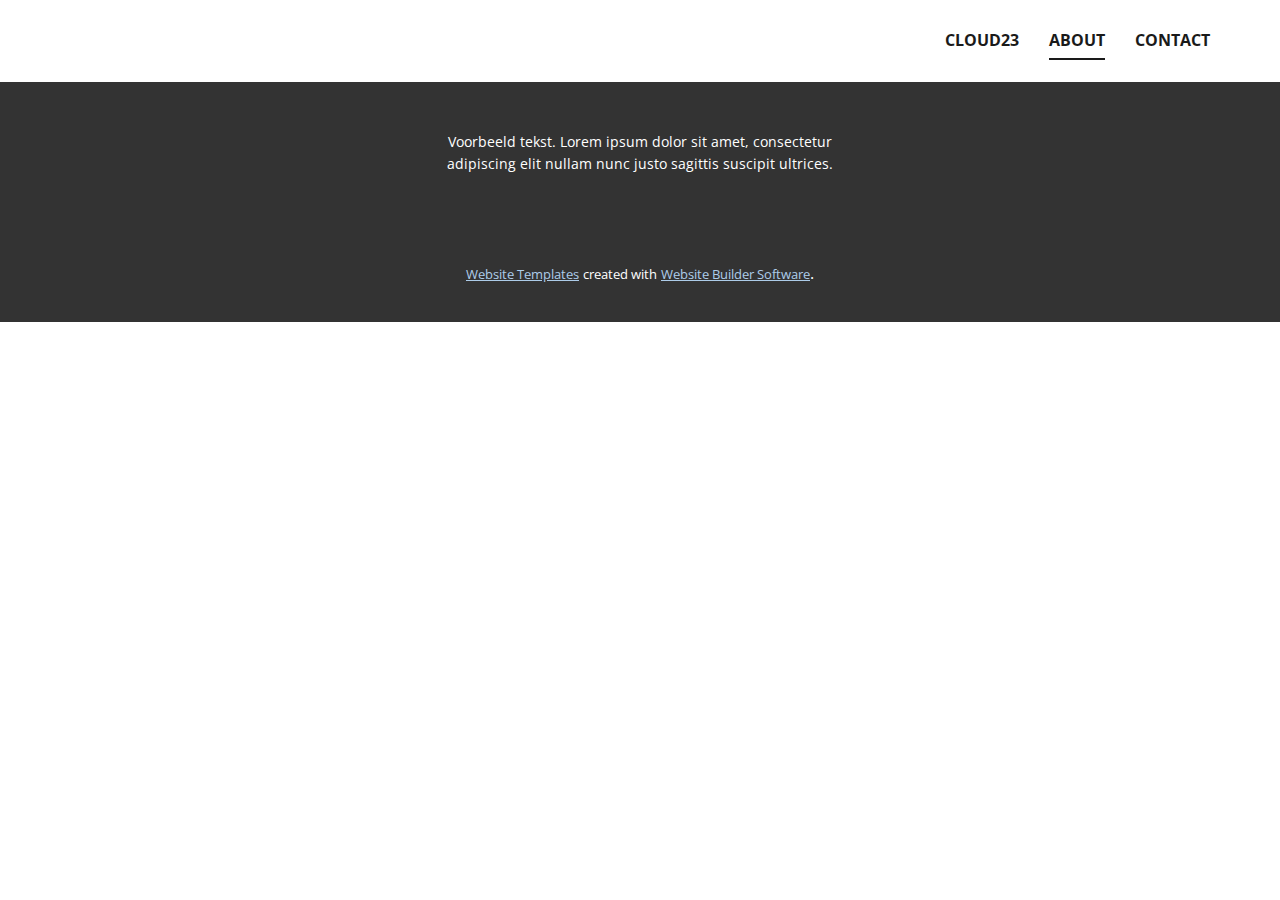
==== src/About.html @ 761e48ff "src" ====
<!DOCTYPE html>
<html style="font-size: 16px;">
  <head>
    <meta name="viewport" content="width=device-width, initial-scale=1.0">
    <meta charset="utf-8">
    <meta name="keywords" content="">
    <meta name="description" content="">
    <meta name="page_type" content="np-template-header-footer-from-plugin">
    <title>About</title>
    <link rel="stylesheet" href="nicepage.css" media="screen">
<link rel="stylesheet" href="About.css" media="screen">
    <script class="u-script" type="text/javascript" src="jquery.js" defer=""></script>
    <script class="u-script" type="text/javascript" src="nicepage.js" defer=""></script>
    <meta name="generator" content="Nicepage 3.28.7, nicepage.com">
    <link id="u-theme-google-font" rel="stylesheet" href="https://fonts.googleapis.com/css?family=Roboto:100,100i,300,300i,400,400i,500,500i,700,700i,900,900i|Open+Sans:300,300i,400,400i,600,600i,700,700i,800,800i">
    
    <script type="application/ld+json">{
		"@context": "http://schema.org",
		"@type": "Organization",
		"name": "cloud23"
}</script>
    <meta name="theme-color" content="#478ac9">
    <meta property="og:title" content="About">
    <meta property="og:type" content="website">
  </head>
  <body class="u-body"><header class="u-clearfix u-header u-header" id="sec-ea8e"><div class="u-clearfix u-sheet u-sheet-1">
        <nav class="u-menu u-menu-dropdown u-offcanvas u-menu-1">
          <div class="menu-collapse" style="font-size: 1rem; letter-spacing: 0px; font-weight: 700; text-transform: uppercase;">
            <a class="u-button-style u-custom-active-border-color u-custom-border u-custom-border-color u-custom-borders u-custom-hover-border-color u-custom-left-right-menu-spacing u-custom-padding-bottom u-custom-text-active-color u-custom-text-color u-custom-text-hover-color u-custom-top-bottom-menu-spacing u-nav-link u-text-active-palette-1-base u-text-hover-palette-2-base" href="#">
              <svg><use xmlns:xlink="http://www.w3.org/1999/xlink" xlink:href="#menu-hamburger"></use></svg>
              <svg version="1.1" xmlns="http://www.w3.org/2000/svg" xmlns:xlink="http://www.w3.org/1999/xlink"><defs><symbol id="menu-hamburger" viewBox="0 0 16 16" style="width: 16px; height: 16px;"><rect y="1" width="16" height="2"></rect><rect y="7" width="16" height="2"></rect><rect y="13" width="16" height="2"></rect>
</symbol>
</defs></svg>
            </a>
          </div>
          <div class="u-nav-container">
            <ul class="u-nav u-spacing-30 u-unstyled u-nav-1"><li class="u-nav-item"><a class="u-border-2 u-border-active-grey-90 u-border-hover-grey-50 u-border-no-left u-border-no-right u-border-no-top u-button-style u-nav-link u-text-active-grey-90 u-text-grey-90 u-text-hover-grey-90" href="Cloud23.html" style="padding: 10px 0px;">Cloud23</a>
</li><li class="u-nav-item"><a class="u-border-2 u-border-active-grey-90 u-border-hover-grey-50 u-border-no-left u-border-no-right u-border-no-top u-button-style u-nav-link u-text-active-grey-90 u-text-grey-90 u-text-hover-grey-90" href="About.html" style="padding: 10px 0px;">About</a>
</li><li class="u-nav-item"><a class="u-border-2 u-border-active-grey-90 u-border-hover-grey-50 u-border-no-left u-border-no-right u-border-no-top u-button-style u-nav-link u-text-active-grey-90 u-text-grey-90 u-text-hover-grey-90" href="Contact.html" style="padding: 10px 0px;">Contact</a>
</li></ul>
          </div>
          <div class="u-nav-container-collapse">
            <div class="u-black u-container-style u-inner-container-layout u-opacity u-opacity-95 u-sidenav">
              <div class="u-inner-container-layout u-sidenav-overflow">
                <div class="u-menu-close"></div>
                <ul class="u-align-center u-nav u-popupmenu-items u-unstyled u-nav-2"><li class="u-nav-item"><a class="u-button-style u-nav-link" href="Cloud23.html">Cloud23</a>
</li><li class="u-nav-item"><a class="u-button-style u-nav-link" href="About.html">About</a>
</li><li class="u-nav-item"><a class="u-button-style u-nav-link" href="Contact.html">Contact</a>
</li></ul>
              </div>
            </div>
            <div class="u-black u-menu-overlay u-opacity u-opacity-70"></div>
          </div>
        </nav>
      </div></header> 
    
    
    <footer class="u-align-center u-clearfix u-footer u-grey-80 u-footer" id="sec-5d9e"><div class="u-clearfix u-sheet u-sheet-1">
        <p class="u-small-text u-text u-text-variant u-text-1">Voorbeeld tekst. Lorem ipsum dolor sit amet, consectetur adipiscing elit nullam nunc justo sagittis suscipit ultrices.</p>
      </div></footer>
    <section class="u-backlink u-clearfix u-grey-80">
      <a class="u-link" href="https://nicepage.com/website-templates" target="_blank">
        <span>Website Templates</span>
      </a>
      <p class="u-text">
        <span>created with</span>
      </p>
      <a class="u-link" href="" target="_blank">
        <span>Website Builder Software</span>
      </a>. 
    </section>
  </body>
</html>
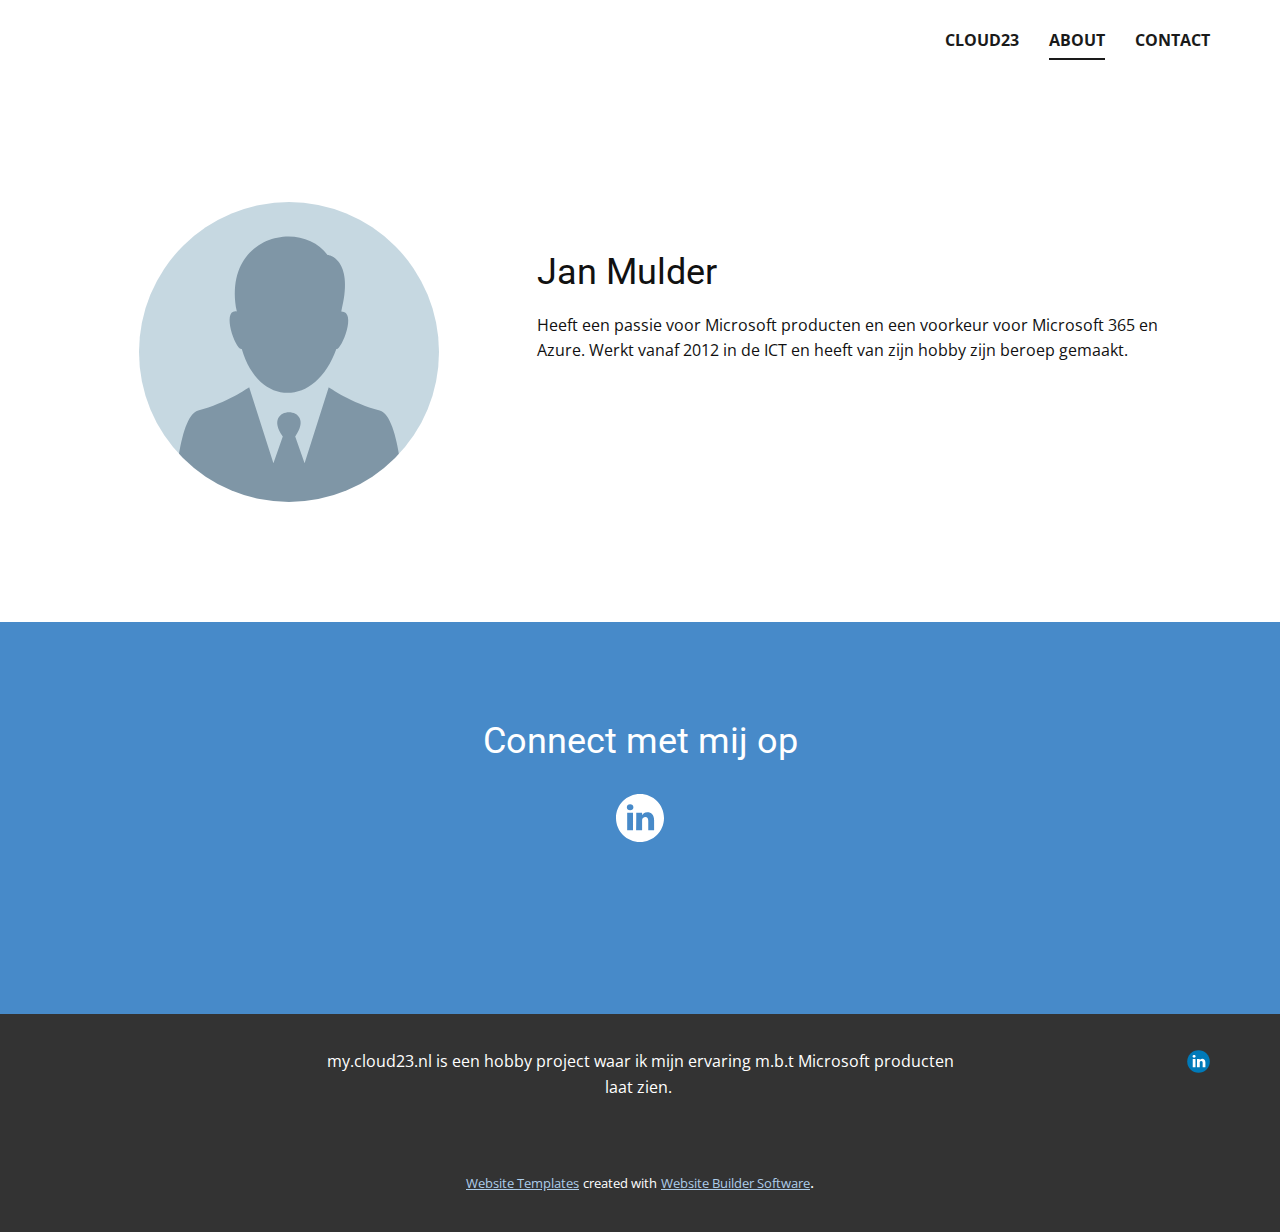
==== commit bf1dfe2d: "cloud23" ====
--- a/src/About.html
+++ b/src/About.html
@@ -3,7 +3,7 @@
   <head>
     <meta name="viewport" content="width=device-width, initial-scale=1.0">
     <meta charset="utf-8">
-    <meta name="keywords" content="">
+    <meta name="keywords" content="Jan Mulder, Connect met mij op">
     <meta name="description" content="">
     <meta name="page_type" content="np-template-header-footer-from-plugin">
     <title>About</title>
@@ -14,10 +14,15 @@
     <meta name="generator" content="Nicepage 3.28.7, nicepage.com">
     <link id="u-theme-google-font" rel="stylesheet" href="https://fonts.googleapis.com/css?family=Roboto:100,100i,300,300i,400,400i,500,500i,700,700i,900,900i|Open+Sans:300,300i,400,400i,600,600i,700,700i,800,800i">
     
+    
+    
     <script type="application/ld+json">{
 		"@context": "http://schema.org",
 		"@type": "Organization",
-		"name": "cloud23"
+		"name": "cloud23",
+		"sameAs": [
+				"https://www.linkedin.com/in/jan-mulder/"
+		]
 }</script>
     <meta name="theme-color" content="#478ac9">
     <meta property="og:title" content="About">
@@ -33,30 +38,68 @@
 </defs></svg>
             </a>
           </div>
-          <div class="u-nav-container">
+          <div class="u-custom-menu u-nav-container">
             <ul class="u-nav u-spacing-30 u-unstyled u-nav-1"><li class="u-nav-item"><a class="u-border-2 u-border-active-grey-90 u-border-hover-grey-50 u-border-no-left u-border-no-right u-border-no-top u-button-style u-nav-link u-text-active-grey-90 u-text-grey-90 u-text-hover-grey-90" href="Cloud23.html" style="padding: 10px 0px;">Cloud23</a>
 </li><li class="u-nav-item"><a class="u-border-2 u-border-active-grey-90 u-border-hover-grey-50 u-border-no-left u-border-no-right u-border-no-top u-button-style u-nav-link u-text-active-grey-90 u-text-grey-90 u-text-hover-grey-90" href="About.html" style="padding: 10px 0px;">About</a>
 </li><li class="u-nav-item"><a class="u-border-2 u-border-active-grey-90 u-border-hover-grey-50 u-border-no-left u-border-no-right u-border-no-top u-button-style u-nav-link u-text-active-grey-90 u-text-grey-90 u-text-hover-grey-90" href="Contact.html" style="padding: 10px 0px;">Contact</a>
 </li></ul>
           </div>
-          <div class="u-nav-container-collapse">
+          <div class="u-custom-menu u-nav-container-collapse">
             <div class="u-black u-container-style u-inner-container-layout u-opacity u-opacity-95 u-sidenav">
               <div class="u-inner-container-layout u-sidenav-overflow">
                 <div class="u-menu-close"></div>
-                <ul class="u-align-center u-nav u-popupmenu-items u-unstyled u-nav-2"><li class="u-nav-item"><a class="u-button-style u-nav-link" href="Cloud23.html">Cloud23</a>
-</li><li class="u-nav-item"><a class="u-button-style u-nav-link" href="About.html">About</a>
-</li><li class="u-nav-item"><a class="u-button-style u-nav-link" href="Contact.html">Contact</a>
+                <ul class="u-align-center u-nav u-popupmenu-items u-unstyled u-nav-2"><li class="u-nav-item"><a class="u-button-style u-nav-link" href="Cloud23.html" style="padding: 10px 0px;">Cloud23</a>
+</li><li class="u-nav-item"><a class="u-button-style u-nav-link" href="About.html" style="padding: 10px 0px;">About</a>
+</li><li class="u-nav-item"><a class="u-button-style u-nav-link" href="Contact.html" style="padding: 10px 0px;">Contact</a>
 </li></ul>
               </div>
             </div>
             <div class="u-black u-menu-overlay u-opacity u-opacity-70"></div>
           </div>
         </nav>
-      </div></header> 
+      </div></header>
+    <section class="u-clearfix u-section-1" id="sec-76cc">
+      <div class="u-clearfix u-sheet u-sheet-1">
+        <div class="u-clearfix u-expanded-width u-gutter-0 u-layout-wrap u-layout-wrap-1">
+          <div class="u-layout">
+            <div class="u-layout-row">
+              <div class="u-align-center u-container-style u-layout-cell u-left-cell u-size-23 u-layout-cell-1">
+                <div class="u-container-layout u-valign-middle u-container-layout-1">
+                  <div alt="" class="u-image u-image-circle u-image-1" src="" data-image-width="256" data-image-height="256"></div>
+                </div>
+              </div>
+              <div class="u-align-left u-container-style u-layout-cell u-right-cell u-size-37 u-layout-cell-2">
+                <div class="u-container-layout u-valign-top-xs u-container-layout-2">
+                  <h2 class="u-text u-text-default u-text-1">Jan Mulder</h2>
+                  <p class="u-text u-text-2">Heeft een passie voor Microsoft producten en een voorkeur voor Microsoft 365 en Azure. Werkt vanaf 2012 in de ICT en heeft van zijn hobby zijn beroep gemaakt.&nbsp;<br>
+                    <br>
+                  </p>
+                </div>
+              </div>
+            </div>
+          </div>
+        </div>
+      </div>
+    </section>
+    <section class="u-align-center u-clearfix u-palette-1-base u-section-2" id="sec-166d">
+      <div class="u-clearfix u-sheet u-sheet-1">
+        <h2 class="u-text u-text-default u-text-1">Connect met mij op</h2>
+        <div class="u-social-icons u-spacing-20 u-social-icons-1">
+          <a class="u-social-url" target="_blank" title="Linkedin" href="https://www.linkedin.com/in/jan-mulder/"><span class="u-icon u-social-custom u-social-icon u-text-white u-icon-1"><svg class="u-svg-link" preserveAspectRatio="xMidYMin slice" viewBox="0 0 512 512" style=""><use xmlns:xlink="http://www.w3.org/1999/xlink" xlink:href="#svg-6e12"></use></svg><svg class="u-svg-content" viewBox="0 0 512 512" id="svg-6e12"><path d="m256 0c-141.363281 0-256 114.636719-256 256s114.636719 256 256 256 256-114.636719 256-256-114.636719-256-256-256zm-74.390625 387h-62.347656v-187.574219h62.347656zm-31.171875-213.1875h-.40625c-20.921875 0-34.453125-14.402344-34.453125-32.402344 0-18.40625 13.945313-32.410156 35.273437-32.410156 21.328126 0 34.453126 14.003906 34.859376 32.410156 0 18-13.53125 32.402344-35.273438 32.402344zm255.984375 213.1875h-62.339844v-100.347656c0-25.21875-9.027343-42.417969-31.585937-42.417969-17.222656 0-27.480469 11.601563-31.988282 22.800781-1.648437 4.007813-2.050781 9.609375-2.050781 15.214844v104.75h-62.34375s.816407-169.976562 0-187.574219h62.34375v26.558594c8.285157-12.78125 23.109375-30.960937 56.1875-30.960937 41.019531 0 71.777344 26.808593 71.777344 84.421874zm0 0"></path></svg></span>
+          </a>
+        </div>
+      </div>
+    </section>
     
     
-    <footer class="u-align-center u-clearfix u-footer u-grey-80 u-footer" id="sec-5d9e"><div class="u-clearfix u-sheet u-sheet-1">
-        <p class="u-small-text u-text u-text-variant u-text-1">Voorbeeld tekst. Lorem ipsum dolor sit amet, consectetur adipiscing elit nullam nunc justo sagittis suscipit ultrices.</p>
+    <footer class="u-align-center-md u-align-center-sm u-align-center-xs u-clearfix u-footer u-grey-80" id="sec-5d9e"><div class="u-clearfix u-sheet u-sheet-1">
+        <div class="u-align-left u-social-icons u-spacing-10 u-social-icons-1">
+          <a class="u-social-url" title="linkedin" target="_blank" href="https://www.linkedin.com/in/jan-mulder/"><span class="u-icon u-social-icon u-social-linkedin u-icon-1"><svg class="u-svg-link" preserveAspectRatio="xMidYMin slice" viewBox="0 0 112 112" style=""><use xmlns:xlink="http://www.w3.org/1999/xlink" xlink:href="#svg-4aae"></use></svg><svg class="u-svg-content" viewBox="0 0 112 112" x="0" y="0" id="svg-4aae"><circle fill="currentColor" cx="56.1" cy="56.1" r="55"></circle><path fill="#FFFFFF" d="M41.3,83.7H27.9V43.4h13.4V83.7z M34.6,37.9L34.6,37.9c-4.6,0-7.5-3.1-7.5-7c0-4,3-7,7.6-7s7.4,3,7.5,7
+            C42.2,34.8,39.2,37.9,34.6,37.9z M89.6,83.7H76.2V62.2c0-5.4-1.9-9.1-6.8-9.1c-3.7,0-5.9,2.5-6.9,4.9c-0.4,0.9-0.4,2.1-0.4,3.3v22.5
+            H48.7c0,0,0.2-36.5,0-40.3h13.4v5.7c1.8-2.7,5-6.7,12.1-6.7c8.8,0,15.4,5.8,15.4,18.1V83.7z"></path></svg></span>
+          </a>
+        </div>
+        <p class="u-align-center-lg u-align-center-md u-align-center-xl u-text u-text-1">my.cloud23.nl is een hobby project waar ik mijn ervaring m.b.t Microsoft producten laat zien.&nbsp;</p>
       </div></footer>
     <section class="u-backlink u-clearfix u-grey-80">
       <a class="u-link" href="https://nicepage.com/website-templates" target="_blank">
--- a/src/nicepage.css
+++ b/src/nicepage.css
@@ -20092,12 +20092,12 @@
 .u-container-layout.u-color-1-dark-3:before,
 .u-table-alt-color-1-dark-3 tr:nth-child(even) {
   color: #ffffff;
-  background-color: #292e33;
+  background-color: #292d33;
 }
 .u-button-style.u-color-1-dark-3,
 .u-button-style.u-color-1-dark-3[class*="u-border-"] {
   color: #ffffff !important;
-  background-color: #292e33 !important;
+  background-color: #292d33 !important;
 }
 .u-button-style.u-color-1-dark-3:hover,
 .u-button-style.u-color-1-dark-3[class*="u-border-"]:hover,
@@ -20133,10 +20133,10 @@
 li.active > a.u-button-style.u-button-style.u-active-color-1-dark-3,
 li.active > a.u-button-style.u-button-style.u-active-color-1-dark-3[class*="u-border-"] {
   color: #ffffff !important;
-  background-color: #292e33 !important;
+  background-color: #292d33 !important;
 }
 a.u-link.u-hover-color-1-dark-3:hover {
-  color: #292e33 !important;
+  color: #292d33 !important;
 }
 .u-color-1-dark-2,
 .u-body.u-color-1-dark-2,
@@ -20144,12 +20144,12 @@
 .u-container-layout.u-color-1-dark-2:before,
 .u-table-alt-color-1-dark-2 tr:nth-child(even) {
   color: #ffffff;
-  background-color: #425465;
+  background-color: #555c66;
 }
 .u-button-style.u-color-1-dark-2,
 .u-button-style.u-color-1-dark-2[class*="u-border-"] {
   color: #ffffff !important;
-  background-color: #425465 !important;
+  background-color: #555c66 !important;
 }
 .u-button-style.u-color-1-dark-2:hover,
 .u-button-style.u-color-1-dark-2[class*="u-border-"]:hover,
@@ -20162,7 +20162,7 @@
 li.active > .u-button-style.u-button-style.u-color-1-dark-2,
 li.active > .u-button-style.u-button-style.u-color-1-dark-2[class*="u-border-"] {
   color: #ffffff !important;
-  background-color: #3b4c5b !important;
+  background-color: #4d535c !important;
 }
 .u-hover-color-1-dark-2:hover,
 .u-hover-color-1-dark-2[class*="u-border-"]:hover,
@@ -20185,10 +20185,10 @@
 li.active > a.u-button-style.u-button-style.u-active-color-1-dark-2,
 li.active > a.u-button-style.u-button-style.u-active-color-1-dark-2[class*="u-border-"] {
   color: #ffffff !important;
-  background-color: #425465 !important;
+  background-color: #555c66 !important;
 }
 a.u-link.u-hover-color-1-dark-2:hover {
-  color: #425465 !important;
+  color: #555c66 !important;
 }
 .u-color-1-dark-1,
 .u-body.u-color-1-dark-1,
@@ -20196,12 +20196,12 @@
 .u-container-layout.u-color-1-dark-1:before,
 .u-table-alt-color-1-dark-1 tr:nth-child(even) {
   color: #ffffff;
-  background-color: #4c7397;
+  background-color: #858e99;
 }
 .u-button-style.u-color-1-dark-1,
 .u-button-style.u-color-1-dark-1[class*="u-border-"] {
   color: #ffffff !important;
-  background-color: #4c7397 !important;
+  background-color: #858e99 !important;
 }
 .u-button-style.u-color-1-dark-1:hover,
 .u-button-style.u-color-1-dark-1[class*="u-border-"]:hover,
@@ -20214,7 +20214,7 @@
 li.active > .u-button-style.u-button-style.u-color-1-dark-1,
 li.active > .u-button-style.u-button-style.u-color-1-dark-1[class*="u-border-"] {
   color: #ffffff !important;
-  background-color: #446888 !important;
+  background-color: #75808c !important;
 }
 .u-hover-color-1-dark-1:hover,
 .u-hover-color-1-dark-1[class*="u-border-"]:hover,
@@ -20237,23 +20237,23 @@
 li.active > a.u-button-style.u-button-style.u-active-color-1-dark-1,
 li.active > a.u-button-style.u-button-style.u-active-color-1-dark-1[class*="u-border-"] {
   color: #ffffff !important;
-  background-color: #4c7397 !important;
+  background-color: #858e99 !important;
 }
 a.u-link.u-hover-color-1-dark-1:hover {
-  color: #4c7397 !important;
+  color: #858e99 !important;
 }
 .u-color-1,
 .u-body.u-color-1,
 .u-container-style.u-color-1:before,
 .u-container-layout.u-color-1:before,
 .u-table-alt-color-1 tr:nth-child(even) {
-  color: #ffffff;
-  background-color: #478ac9;
+  color: #111111;
+  background-color: #b9c1cc;
 }
 .u-button-style.u-color-1,
 .u-button-style.u-color-1[class*="u-border-"] {
-  color: #ffffff !important;
-  background-color: #478ac9 !important;
+  color: #111111 !important;
+  background-color: #b9c1cc !important;
 }
 .u-button-style.u-color-1:hover,
 .u-button-style.u-color-1[class*="u-border-"]:hover,
@@ -20265,8 +20265,8 @@
 .u-button-style.u-button-style.u-color-1[class*="u-border-"].active,
 li.active > .u-button-style.u-button-style.u-color-1,
 li.active > .u-button-style.u-button-style.u-color-1[class*="u-border-"] {
-  color: #ffffff !important;
-  background-color: #387cbd !important;
+  color: #111111 !important;
+  background-color: #a2adbc !important;
 }
 .u-hover-color-1:hover,
 .u-hover-color-1[class*="u-border-"]:hover,
@@ -20288,24 +20288,24 @@
 a.u-button-style.u-button-style.active > .u-active-color-1[class*="u-border-"],
 li.active > a.u-button-style.u-button-style.u-active-color-1,
 li.active > a.u-button-style.u-button-style.u-active-color-1[class*="u-border-"] {
-  color: #ffffff !important;
-  background-color: #478ac9 !important;
+  color: #111111 !important;
+  background-color: #b9c1cc !important;
 }
 a.u-link.u-hover-color-1:hover {
-  color: #478ac9 !important;
+  color: #b9c1cc !important;
 }
 .u-color-1-light-1,
 .u-body.u-color-1-light-1,
 .u-container-style.u-color-1-light-1:before,
 .u-container-layout.u-color-1-light-1:before,
 .u-table-alt-color-1-light-1 tr:nth-child(even) {
-  color: #ffffff;
-  background-color: #77aad9;
+  color: #111111;
+  background-color: #ccd3db;
 }
 .u-button-style.u-color-1-light-1,
 .u-button-style.u-color-1-light-1[class*="u-border-"] {
-  color: #ffffff !important;
-  background-color: #77aad9 !important;
+  color: #111111 !important;
+  background-color: #ccd3db !important;
 }
 .u-button-style.u-color-1-light-1:hover,
 .u-button-style.u-color-1-light-1[class*="u-border-"]:hover,
@@ -20317,8 +20317,8 @@
 .u-button-style.u-button-style.u-color-1-light-1[class*="u-border-"].active,
 li.active > .u-button-style.u-button-style.u-color-1-light-1,
 li.active > .u-button-style.u-button-style.u-color-1-light-1[class*="u-border-"] {
-  color: #ffffff !important;
-  background-color: #5d9ad2 !important;
+  color: #111111 !important;
+  background-color: #b3bec9 !important;
 }
 .u-hover-color-1-light-1:hover,
 .u-hover-color-1-light-1[class*="u-border-"]:hover,
@@ -20340,11 +20340,11 @@
 a.u-button-style.u-button-style.active > .u-active-color-1-light-1[class*="u-border-"],
 li.active > a.u-button-style.u-button-style.u-active-color-1-light-1,
 li.active > a.u-button-style.u-button-style.u-active-color-1-light-1[class*="u-border-"] {
-  color: #ffffff !important;
-  background-color: #77aad9 !important;
+  color: #111111 !important;
+  background-color: #ccd3db !important;
 }
 a.u-link.u-hover-color-1-light-1:hover {
-  color: #77aad9 !important;
+  color: #ccd3db !important;
 }
 .u-color-1-light-2,
 .u-body.u-color-1-light-2,
@@ -20352,12 +20352,12 @@
 .u-container-layout.u-color-1-light-2:before,
 .u-table-alt-color-1-light-2 tr:nth-child(even) {
   color: #111111;
-  background-color: #adcce9;
+  background-color: #e0e5eb;
 }
 .u-button-style.u-color-1-light-2,
 .u-button-style.u-color-1-light-2[class*="u-border-"] {
   color: #111111 !important;
-  background-color: #adcce9 !important;
+  background-color: #e0e5eb !important;
 }
 .u-button-style.u-color-1-light-2:hover,
 .u-button-style.u-color-1-light-2[class*="u-border-"]:hover,
@@ -20370,7 +20370,7 @@
 li.active > .u-button-style.u-button-style.u-color-1-light-2,
 li.active > .u-button-style.u-button-style.u-color-1-light-2[class*="u-border-"] {
   color: #111111 !important;
-  background-color: #8db8e0 !important;
+  background-color: #c4ced9 !important;
 }
 .u-hover-color-1-light-2:hover,
 .u-hover-color-1-light-2[class*="u-border-"]:hover,
@@ -20393,10 +20393,10 @@
 li.active > a.u-button-style.u-button-style.u-active-color-1-light-2,
 li.active > a.u-button-style.u-button-style.u-active-color-1-light-2[class*="u-border-"] {
   color: #111111 !important;
-  background-color: #adcce9 !important;
+  background-color: #e0e5eb !important;
 }
 a.u-link.u-hover-color-1-light-2:hover {
-  color: #adcce9 !important;
+  color: #e0e5eb !important;
 }
 .u-color-1-light-3,
 .u-body.u-color-1-light-3,
@@ -20404,12 +20404,12 @@
 .u-container-layout.u-color-1-light-3:before,
 .u-table-alt-color-1-light-3 tr:nth-child(even) {
   color: #111111;
-  background-color: #e9f2fa;
+  background-color: #f5f7fa;
 }
 .u-button-style.u-color-1-light-3,
 .u-button-style.u-color-1-light-3[class*="u-border-"] {
   color: #111111 !important;
-  background-color: #e9f2fa !important;
+  background-color: #f5f7fa !important;
 }
 .u-button-style.u-color-1-light-3:hover,
 .u-button-style.u-color-1-light-3[class*="u-border-"]:hover,
@@ -20422,7 +20422,7 @@
 li.active > .u-button-style.u-button-style.u-color-1-light-3,
 li.active > .u-button-style.u-button-style.u-color-1-light-3[class*="u-border-"] {
   color: #111111 !important;
-  background-color: #c2dbf1 !important;
+  background-color: #d4dde9 !important;
 }
 .u-hover-color-1-light-3:hover,
 .u-hover-color-1-light-3[class*="u-border-"]:hover,
@@ -20445,23 +20445,23 @@
 li.active > a.u-button-style.u-button-style.u-active-color-1-light-3,
 li.active > a.u-button-style.u-button-style.u-active-color-1-light-3[class*="u-border-"] {
   color: #111111 !important;
-  background-color: #e9f2fa !important;
+  background-color: #f5f7fa !important;
 }
 a.u-link.u-hover-color-1-light-3:hover {
-  color: #e9f2fa !important;
+  color: #f5f7fa !important;
 }
 .u-color-1-base,
 .u-body.u-color-1-base,
 .u-container-style.u-color-1-base:before,
 .u-container-layout.u-color-1-base:before,
 .u-table-alt-color-1-base tr:nth-child(even) {
-  color: #ffffff;
-  background-color: #478ac9;
+  color: #111111;
+  background-color: #b9c1cc;
 }
 .u-button-style.u-color-1-base,
 .u-button-style.u-color-1-base[class*="u-border-"] {
-  color: #ffffff !important;
-  background-color: #478ac9 !important;
+  color: #111111 !important;
+  background-color: #b9c1cc !important;
 }
 .u-button-style.u-color-1-base:hover,
 .u-button-style.u-color-1-base[class*="u-border-"]:hover,
@@ -20473,8 +20473,8 @@
 .u-button-style.u-button-style.u-color-1-base[class*="u-border-"].active,
 li.active > .u-button-style.u-button-style.u-color-1-base,
 li.active > .u-button-style.u-button-style.u-color-1-base[class*="u-border-"] {
-  color: #ffffff !important;
-  background-color: #387cbd !important;
+  color: #111111 !important;
+  background-color: #a2adbc !important;
 }
 .u-hover-color-1-base:hover,
 .u-hover-color-1-base[class*="u-border-"]:hover,
@@ -20496,11 +20496,11 @@
 a.u-button-style.u-button-style.active > .u-active-color-1-base[class*="u-border-"],
 li.active > a.u-button-style.u-button-style.u-active-color-1-base,
 li.active > a.u-button-style.u-button-style.u-active-color-1-base[class*="u-border-"] {
-  color: #ffffff !important;
-  background-color: #478ac9 !important;
+  color: #111111 !important;
+  background-color: #b9c1cc !important;
 }
 a.u-link.u-hover-color-1-base:hover {
-  color: #478ac9 !important;
+  color: #b9c1cc !important;
 }
 .u-color-2-dark-3,
 .u-body.u-color-2-dark-3,
@@ -20508,12 +20508,12 @@
 .u-container-layout.u-color-2-dark-3:before,
 .u-table-alt-color-2-dark-3 tr:nth-child(even) {
   color: #ffffff;
-  background-color: #332929;
+  background-color: #292e33;
 }
 .u-button-style.u-color-2-dark-3,
 .u-button-style.u-color-2-dark-3[class*="u-border-"] {
   color: #ffffff !important;
-  background-color: #332929 !important;
+  background-color: #292e33 !important;
 }
 .u-button-style.u-color-2-dark-3:hover,
 .u-button-style.u-color-2-dark-3[class*="u-border-"]:hover,
@@ -20526,7 +20526,7 @@
 li.active > .u-button-style.u-button-style.u-color-2-dark-3,
 li.active > .u-button-style.u-button-style.u-color-2-dark-3[class*="u-border-"] {
   color: #ffffff !important;
-  background-color: #2e2525 !important;
+  background-color: #25292e !important;
 }
 .u-hover-color-2-dark-3:hover,
 .u-hover-color-2-dark-3[class*="u-border-"]:hover,
@@ -20549,10 +20549,10 @@
 li.active > a.u-button-style.u-button-style.u-active-color-2-dark-3,
 li.active > a.u-button-style.u-button-style.u-active-color-2-dark-3[class*="u-border-"] {
   color: #ffffff !important;
-  background-color: #332929 !important;
+  background-color: #292e33 !important;
 }
 a.u-link.u-hover-color-2-dark-3:hover {
-  color: #332929 !important;
+  color: #292e33 !important;
 }
 .u-color-2-dark-2,
 .u-body.u-color-2-dark-2,
@@ -20560,12 +20560,12 @@
 .u-container-layout.u-color-2-dark-2:before,
 .u-table-alt-color-2-dark-2 tr:nth-child(even) {
   color: #ffffff;
-  background-color: #6b4748;
+  background-color: #425465;
 }
 .u-button-style.u-color-2-dark-2,
 .u-button-style.u-color-2-dark-2[class*="u-border-"] {
   color: #ffffff !important;
-  background-color: #6b4748 !important;
+  background-color: #425465 !important;
 }
 .u-button-style.u-color-2-dark-2:hover,
 .u-button-style.u-color-2-dark-2[class*="u-border-"]:hover,
@@ -20578,7 +20578,7 @@
 li.active > .u-button-style.u-button-style.u-color-2-dark-2,
 li.active > .u-button-style.u-button-style.u-color-2-dark-2[class*="u-border-"] {
   color: #ffffff !important;
-  background-color: #604041 !important;
+  background-color: #3b4c5b !important;
 }
 .u-hover-color-2-dark-2:hover,
 .u-hover-color-2-dark-2[class*="u-border-"]:hover,
@@ -20601,10 +20601,10 @@
 li.active > a.u-button-style.u-button-style.u-active-color-2-dark-2,
 li.active > a.u-button-style.u-button-style.u-active-color-2-dark-2[class*="u-border-"] {
   color: #ffffff !important;
-  background-color: #6b4748 !important;
+  background-color: #425465 !important;
 }
 a.u-link.u-hover-color-2-dark-2:hover {
-  color: #6b4748 !important;
+  color: #425465 !important;
 }
 .u-color-2-dark-1,
 .u-body.u-color-2-dark-1,
@@ -20612,12 +20612,12 @@
 .u-container-layout.u-color-2-dark-1:before,
 .u-table-alt-color-2-dark-1 tr:nth-child(even) {
   color: #ffffff;
-  background-color: #a35559;
+  background-color: #4c7397;
 }
 .u-button-style.u-color-2-dark-1,
 .u-button-style.u-color-2-dark-1[class*="u-border-"] {
   color: #ffffff !important;
-  background-color: #a35559 !important;
+  background-color: #4c7397 !important;
 }
 .u-button-style.u-color-2-dark-1:hover,
 .u-button-style.u-color-2-dark-1[class*="u-border-"]:hover,
@@ -20630,7 +20630,7 @@
 li.active > .u-button-style.u-button-style.u-color-2-dark-1,
 li.active > .u-button-style.u-button-style.u-color-2-dark-1[class*="u-border-"] {
   color: #ffffff !important;
-  background-color: #934c50 !important;
+  background-color: #446888 !important;
 }
 .u-hover-color-2-dark-1:hover,
 .u-hover-color-2-dark-1[class*="u-border-"]:hover,
@@ -20653,10 +20653,10 @@
 li.active > a.u-button-style.u-button-style.u-active-color-2-dark-1,
 li.active > a.u-button-style.u-button-style.u-active-color-2-dark-1[class*="u-border-"] {
   color: #ffffff !important;
-  background-color: #a35559 !important;
+  background-color: #4c7397 !important;
 }
 a.u-link.u-hover-color-2-dark-1:hover {
-  color: #a35559 !important;
+  color: #4c7397 !important;
 }
 .u-color-2,
 .u-body.u-color-2,
@@ -20664,12 +20664,12 @@
 .u-container-layout.u-color-2:before,
 .u-table-alt-color-2 tr:nth-child(even) {
   color: #ffffff;
-  background-color: #db545a;
+  background-color: #478ac9;
 }
 .u-button-style.u-color-2,
 .u-button-style.u-color-2[class*="u-border-"] {
   color: #ffffff !important;
-  background-color: #db545a !important;
+  background-color: #478ac9 !important;
 }
 .u-button-style.u-color-2:hover,
 .u-button-style.u-color-2[class*="u-border-"]:hover,
@@ -20682,7 +20682,7 @@
 li.active > .u-button-style.u-button-style.u-color-2,
 li.active > .u-button-style.u-button-style.u-color-2[class*="u-border-"] {
   color: #ffffff !important;
-  background-color: #d63b42 !important;
+  background-color: #387cbd !important;
 }
 .u-hover-color-2:hover,
 .u-hover-color-2[class*="u-border-"]:hover,
@@ -20705,10 +20705,10 @@
 li.active > a.u-button-style.u-button-style.u-active-color-2,
 li.active > a.u-button-style.u-button-style.u-active-color-2[class*="u-border-"] {
   color: #ffffff !important;
-  background-color: #db545a !important;
+  background-color: #478ac9 !important;
 }
 a.u-link.u-hover-color-2:hover {
-  color: #db545a !important;
+  color: #478ac9 !important;
 }
 .u-color-2-light-1,
 .u-body.u-color-2-light-1,
@@ -20716,12 +20716,12 @@
 .u-container-layout.u-color-2-light-1:before,
 .u-table-alt-color-2-light-1 tr:nth-child(even) {
   color: #ffffff;
-  background-color: #e68387;
+  background-color: #77aad9;
 }
 .u-button-style.u-color-2-light-1,
 .u-button-style.u-color-2-light-1[class*="u-border-"] {
   color: #ffffff !important;
-  background-color: #e68387 !important;
+  background-color: #77aad9 !important;
 }
 .u-button-style.u-color-2-light-1:hover,
 .u-button-style.u-color-2-light-1[class*="u-border-"]:hover,
@@ -20734,7 +20734,7 @@
 li.active > .u-button-style.u-button-style.u-color-2-light-1,
 li.active > .u-button-style.u-button-style.u-color-2-light-1[class*="u-border-"] {
   color: #ffffff !important;
-  background-color: #e0656a !important;
+  background-color: #5d9ad2 !important;
 }
 .u-hover-color-2-light-1:hover,
 .u-hover-color-2-light-1[class*="u-border-"]:hover,
@@ -20757,10 +20757,10 @@
 li.active > a.u-button-style.u-button-style.u-active-color-2-light-1,
 li.active > a.u-button-style.u-button-style.u-active-color-2-light-1[class*="u-border-"] {
   color: #ffffff !important;
-  background-color: #e68387 !important;
+  background-color: #77aad9 !important;
 }
 a.u-link.u-hover-color-2-light-1:hover {
-  color: #e68387 !important;
+  color: #77aad9 !important;
 }
 .u-color-2-light-2,
 .u-body.u-color-2-light-2,
@@ -20768,12 +20768,12 @@
 .u-container-layout.u-color-2-light-2:before,
 .u-table-alt-color-2-light-2 tr:nth-child(even) {
   color: #111111;
-  background-color: #f1b5b8;
+  background-color: #adcce9;
 }
 .u-button-style.u-color-2-light-2,
 .u-button-style.u-color-2-light-2[class*="u-border-"] {
   color: #111111 !important;
-  background-color: #f1b5b8 !important;
+  background-color: #adcce9 !important;
 }
 .u-button-style.u-color-2-light-2:hover,
 .u-button-style.u-color-2-light-2[class*="u-border-"]:hover,
@@ -20786,7 +20786,7 @@
 li.active > .u-button-style.u-button-style.u-color-2-light-2,
 li.active > .u-button-style.u-button-style.u-color-2-light-2[class*="u-border-"] {
   color: #111111 !important;
-  background-color: #ea9296 !important;
+  background-color: #8db8e0 !important;
 }
 .u-hover-color-2-light-2:hover,
 .u-hover-color-2-light-2[class*="u-border-"]:hover,
@@ -20809,10 +20809,10 @@
 li.active > a.u-button-style.u-button-style.u-active-color-2-light-2,
 li.active > a.u-button-style.u-button-style.u-active-color-2-light-2[class*="u-border-"] {
   color: #111111 !important;
-  background-color: #f1b5b8 !important;
+  background-color: #adcce9 !important;
 }
 a.u-link.u-hover-color-2-light-2:hover {
-  color: #f1b5b8 !important;
+  color: #adcce9 !important;
 }
 .u-color-2-light-3,
 .u-body.u-color-2-light-3,
@@ -20820,12 +20820,12 @@
 .u-container-layout.u-color-2-light-3:before,
 .u-table-alt-color-2-light-3 tr:nth-child(even) {
   color: #111111;
-  background-color: #fbeced;
+  background-color: #e9f2fa;
 }
 .u-button-style.u-color-2-light-3,
 .u-button-style.u-color-2-light-3[class*="u-border-"] {
   color: #111111 !important;
-  background-color: #fbeced !important;
+  background-color: #e9f2fa !important;
 }
 .u-button-style.u-color-2-light-3:hover,
 .u-button-style.u-color-2-light-3[class*="u-border-"]:hover,
@@ -20838,7 +20838,7 @@
 li.active > .u-button-style.u-button-style.u-color-2-light-3,
 li.active > .u-button-style.u-button-style.u-color-2-light-3[class*="u-border-"] {
   color: #111111 !important;
-  background-color: #f3c4c7 !important;
+  background-color: #c2dbf1 !important;
 }
 .u-hover-color-2-light-3:hover,
 .u-hover-color-2-light-3[class*="u-border-"]:hover,
@@ -20861,10 +20861,10 @@
 li.active > a.u-button-style.u-button-style.u-active-color-2-light-3,
 li.active > a.u-button-style.u-button-style.u-active-color-2-light-3[class*="u-border-"] {
   color: #111111 !important;
-  background-color: #fbeced !important;
+  background-color: #e9f2fa !important;
 }
 a.u-link.u-hover-color-2-light-3:hover {
-  color: #fbeced !important;
+  color: #e9f2fa !important;
 }
 .u-color-2-base,
 .u-body.u-color-2-base,
@@ -20872,12 +20872,12 @@
 .u-container-layout.u-color-2-base:before,
 .u-table-alt-color-2-base tr:nth-child(even) {
   color: #ffffff;
-  background-color: #db545a;
+  background-color: #478ac9;
 }
 .u-button-style.u-color-2-base,
 .u-button-style.u-color-2-base[class*="u-border-"] {
   color: #ffffff !important;
-  background-color: #db545a !important;
+  background-color: #478ac9 !important;
 }
 .u-button-style.u-color-2-base:hover,
 .u-button-style.u-color-2-base[class*="u-border-"]:hover,
@@ -20890,7 +20890,7 @@
 li.active > .u-button-style.u-button-style.u-color-2-base,
 li.active > .u-button-style.u-button-style.u-color-2-base[class*="u-border-"] {
   color: #ffffff !important;
-  background-color: #d63b42 !important;
+  background-color: #387cbd !important;
 }
 .u-hover-color-2-base:hover,
 .u-hover-color-2-base[class*="u-border-"]:hover,
@@ -20913,10 +20913,10 @@
 li.active > a.u-button-style.u-button-style.u-active-color-2-base,
 li.active > a.u-button-style.u-button-style.u-active-color-2-base[class*="u-border-"] {
   color: #ffffff !important;
-  background-color: #db545a !important;
+  background-color: #478ac9 !important;
 }
 a.u-link.u-hover-color-2-base:hover {
-  color: #db545a !important;
+  color: #478ac9 !important;
 }
 .u-color-3-dark-3,
 .u-body.u-color-3-dark-3,
@@ -20924,12 +20924,12 @@
 .u-container-layout.u-color-3-dark-3:before,
 .u-table-alt-color-3-dark-3 tr:nth-child(even) {
   color: #ffffff;
-  background-color: #333129;
+  background-color: #332929;
 }
 .u-button-style.u-color-3-dark-3,
 .u-button-style.u-color-3-dark-3[class*="u-border-"] {
   color: #ffffff !important;
-  background-color: #333129 !important;
+  background-color: #332929 !important;
 }
 .u-button-style.u-color-3-dark-3:hover,
 .u-button-style.u-color-3-dark-3[class*="u-border-"]:hover,
@@ -20942,7 +20942,7 @@
 li.active > .u-button-style.u-button-style.u-color-3-dark-3,
 li.active > .u-button-style.u-button-style.u-color-3-dark-3[class*="u-border-"] {
   color: #ffffff !important;
-  background-color: #2e2c25 !important;
+  background-color: #2e2525 !important;
 }
 .u-hover-color-3-dark-3:hover,
 .u-hover-color-3-dark-3[class*="u-border-"]:hover,
@@ -20965,10 +20965,10 @@
 li.active > a.u-button-style.u-button-style.u-active-color-3-dark-3,
 li.active > a.u-button-style.u-button-style.u-active-color-3-dark-3[class*="u-border-"] {
   color: #ffffff !important;
-  background-color: #333129 !important;
+  background-color: #332929 !important;
 }
 a.u-link.u-hover-color-3-dark-3:hover {
-  color: #333129 !important;
+  color: #332929 !important;
 }
 .u-color-3-dark-2,
 .u-body.u-color-3-dark-2,
@@ -20976,12 +20976,12 @@
 .u-container-layout.u-color-3-dark-2:before,
 .u-table-alt-color-3-dark-2 tr:nth-child(even) {
   color: #ffffff;
-  background-color: #72683f;
+  background-color: #6b4748;
 }
 .u-button-style.u-color-3-dark-2,
 .u-button-style.u-color-3-dark-2[class*="u-border-"] {
   color: #ffffff !important;
-  background-color: #72683f !important;
+  background-color: #6b4748 !important;
 }
 .u-button-style.u-color-3-dark-2:hover,
 .u-button-style.u-color-3-dark-2[class*="u-border-"]:hover,
@@ -20994,7 +20994,7 @@
 li.active > .u-button-style.u-button-style.u-color-3-dark-2,
 li.active > .u-button-style.u-button-style.u-color-3-dark-2[class*="u-border-"] {
   color: #ffffff !important;
-  background-color: #675e39 !important;
+  background-color: #604041 !important;
 }
 .u-hover-color-3-dark-2:hover,
 .u-hover-color-3-dark-2[class*="u-border-"]:hover,
@@ -21017,10 +21017,10 @@
 li.active > a.u-button-style.u-button-style.u-active-color-3-dark-2,
 li.active > a.u-button-style.u-button-style.u-active-color-3-dark-2[class*="u-border-"] {
   color: #ffffff !important;
-  background-color: #72683f !important;
+  background-color: #6b4748 !important;
 }
 a.u-link.u-hover-color-3-dark-2:hover {
-  color: #72683f !important;
+  color: #6b4748 !important;
 }
 .u-color-3-dark-1,
 .u-body.u-color-3-dark-1,
@@ -21028,12 +21028,12 @@
 .u-container-layout.u-color-3-dark-1:before,
 .u-table-alt-color-3-dark-1 tr:nth-child(even) {
   color: #ffffff;
-  background-color: #b29a36;
+  background-color: #a35559;
 }
 .u-button-style.u-color-3-dark-1,
 .u-button-style.u-color-3-dark-1[class*="u-border-"] {
   color: #ffffff !important;
-  background-color: #b29a36 !important;
+  background-color: #a35559 !important;
 }
 .u-button-style.u-color-3-dark-1:hover,
 .u-button-style.u-color-3-dark-1[class*="u-border-"]:hover,
@@ -21046,7 +21046,7 @@
 li.active > .u-button-style.u-button-style.u-color-3-dark-1,
 li.active > .u-button-style.u-button-style.u-color-3-dark-1[class*="u-border-"] {
   color: #ffffff !important;
-  background-color: #a08b31 !important;
+  background-color: #934c50 !important;
 }
 .u-hover-color-3-dark-1:hover,
 .u-hover-color-3-dark-1[class*="u-border-"]:hover,
@@ -21069,23 +21069,23 @@
 li.active > a.u-button-style.u-button-style.u-active-color-3-dark-1,
 li.active > a.u-button-style.u-button-style.u-active-color-3-dark-1[class*="u-border-"] {
   color: #ffffff !important;
-  background-color: #b29a36 !important;
+  background-color: #a35559 !important;
 }
 a.u-link.u-hover-color-3-dark-1:hover {
-  color: #b29a36 !important;
+  color: #a35559 !important;
 }
 .u-color-3,
 .u-body.u-color-3,
 .u-container-style.u-color-3:before,
 .u-container-layout.u-color-3:before,
 .u-table-alt-color-3 tr:nth-child(even) {
-  color: #111111;
-  background-color: #f1c50e;
+  color: #ffffff;
+  background-color: #db545a;
 }
 .u-button-style.u-color-3,
 .u-button-style.u-color-3[class*="u-border-"] {
-  color: #111111 !important;
-  background-color: #f1c50e !important;
+  color: #ffffff !important;
+  background-color: #db545a !important;
 }
 .u-button-style.u-color-3:hover,
 .u-button-style.u-color-3[class*="u-border-"]:hover,
@@ -21097,8 +21097,8 @@
 .u-button-style.u-button-style.u-color-3[class*="u-border-"].active,
 li.active > .u-button-style.u-button-style.u-color-3,
 li.active > .u-button-style.u-button-style.u-color-3[class*="u-border-"] {
-  color: #111111 !important;
-  background-color: #d9b10d !important;
+  color: #ffffff !important;
+  background-color: #d63b42 !important;
 }
 .u-hover-color-3:hover,
 .u-hover-color-3[class*="u-border-"]:hover,
@@ -21120,24 +21120,24 @@
 a.u-button-style.u-button-style.active > .u-active-color-3[class*="u-border-"],
 li.active > a.u-button-style.u-button-style.u-active-color-3,
 li.active > a.u-button-style.u-button-style.u-active-color-3[class*="u-border-"] {
-  color: #111111 !important;
-  background-color: #f1c50e !important;
+  color: #ffffff !important;
+  background-color: #db545a !important;
 }
 a.u-link.u-hover-color-3:hover {
-  color: #f1c50e !important;
+  color: #db545a !important;
 }
 .u-color-3-light-1,
 .u-body.u-color-3-light-1,
 .u-container-style.u-color-3-light-1:before,
 .u-container-layout.u-color-3-light-1:before,
 .u-table-alt-color-3-light-1 tr:nth-child(even) {
-  color: #111111;
-  background-color: #f5d654;
+  color: #ffffff;
+  background-color: #e68387;
 }
 .u-button-style.u-color-3-light-1,
 .u-button-style.u-color-3-light-1[class*="u-border-"] {
-  color: #111111 !important;
-  background-color: #f5d654 !important;
+  color: #ffffff !important;
+  background-color: #e68387 !important;
 }
 .u-button-style.u-color-3-light-1:hover,
 .u-button-style.u-color-3-light-1[class*="u-border-"]:hover,
@@ -21149,8 +21149,8 @@
 .u-button-style.u-button-style.u-color-3-light-1[class*="u-border-"].active,
 li.active > .u-button-style.u-button-style.u-color-3-light-1,
 li.active > .u-button-style.u-button-style.u-color-3-light-1[class*="u-border-"] {
-  color: #111111 !important;
-  background-color: #f3cf35 !important;
+  color: #ffffff !important;
+  background-color: #e0656a !important;
 }
 .u-hover-color-3-light-1:hover,
 .u-hover-color-3-light-1[class*="u-border-"]:hover,
@@ -21172,11 +21172,11 @@
 a.u-button-style.u-button-style.active > .u-active-color-3-light-1[class*="u-border-"],
 li.active > a.u-button-style.u-button-style.u-active-color-3-light-1,
 li.active > a.u-button-style.u-button-style.u-active-color-3-light-1[class*="u-border-"] {
-  color: #111111 !important;
-  background-color: #f5d654 !important;
+  color: #ffffff !important;
+  background-color: #e68387 !important;
 }
 a.u-link.u-hover-color-3-light-1:hover {
-  color: #f5d654 !important;
+  color: #e68387 !important;
 }
 .u-color-3-light-2,
 .u-body.u-color-3-light-2,
@@ -21184,12 +21184,12 @@
 .u-container-layout.u-color-3-light-2:before,
 .u-table-alt-color-3-light-2 tr:nth-child(even) {
   color: #111111;
-  background-color: #f9e79b;
+  background-color: #f1b5b8;
 }
 .u-button-style.u-color-3-light-2,
 .u-button-style.u-color-3-light-2[class*="u-border-"] {
   color: #111111 !important;
-  background-color: #f9e79b !important;
+  background-color: #f1b5b8 !important;
 }
 .u-button-style.u-color-3-light-2:hover,
 .u-button-style.u-color-3-light-2[class*="u-border-"]:hover,
@@ -21202,7 +21202,7 @@
 li.active > .u-button-style.u-button-style.u-color-3-light-2,
 li.active > .u-button-style.u-button-style.u-color-3-light-2[class*="u-border-"] {
   color: #111111 !important;
-  background-color: #f7de75 !important;
+  background-color: #ea9296 !important;
 }
 .u-hover-color-3-light-2:hover,
 .u-hover-color-3-light-2[class*="u-border-"]:hover,
@@ -21225,10 +21225,10 @@
 li.active > a.u-button-style.u-button-style.u-active-color-3-light-2,
 li.active > a.u-button-style.u-button-style.u-active-color-3-light-2[class*="u-border-"] {
   color: #111111 !important;
-  background-color: #f9e79b !important;
+  background-color: #f1b5b8 !important;
 }
 a.u-link.u-hover-color-3-light-2:hover {
-  color: #f9e79b !important;
+  color: #f1b5b8 !important;
 }
 .u-color-3-light-3,
 .u-body.u-color-3-light-3,
@@ -21236,12 +21236,12 @@
 .u-container-layout.u-color-3-light-3:before,
 .u-table-alt-color-3-light-3 tr:nth-child(even) {
   color: #111111;
-  background-color: #fef9e6;
+  background-color: #fbeced;
 }
 .u-button-style.u-color-3-light-3,
 .u-button-style.u-color-3-light-3[class*="u-border-"] {
   color: #111111 !important;
-  background-color: #fef9e6 !important;
+  background-color: #fbeced !important;
 }
 .u-button-style.u-color-3-light-3:hover,
 .u-button-style.u-color-3-light-3[class*="u-border-"]:hover,
@@ -21254,7 +21254,7 @@
 li.active > .u-button-style.u-button-style.u-color-3-light-3,
 li.active > .u-button-style.u-button-style.u-color-3-light-3[class*="u-border-"] {
   color: #111111 !important;
-  background-color: #fceeb7 !important;
+  background-color: #f3c4c7 !important;
 }
 .u-hover-color-3-light-3:hover,
 .u-hover-color-3-light-3[class*="u-border-"]:hover,
@@ -21277,23 +21277,23 @@
 li.active > a.u-button-style.u-button-style.u-active-color-3-light-3,
 li.active > a.u-button-style.u-button-style.u-active-color-3-light-3[class*="u-border-"] {
   color: #111111 !important;
-  background-color: #fef9e6 !important;
+  background-color: #fbeced !important;
 }
 a.u-link.u-hover-color-3-light-3:hover {
-  color: #fef9e6 !important;
+  color: #fbeced !important;
 }
 .u-color-3-base,
 .u-body.u-color-3-base,
 .u-container-style.u-color-3-base:before,
 .u-container-layout.u-color-3-base:before,
 .u-table-alt-color-3-base tr:nth-child(even) {
-  color: #111111;
-  background-color: #f1c50e;
+  color: #ffffff;
+  background-color: #db545a;
 }
 .u-button-style.u-color-3-base,
 .u-button-style.u-color-3-base[class*="u-border-"] {
-  color: #111111 !important;
-  background-color: #f1c50e !important;
+  color: #ffffff !important;
+  background-color: #db545a !important;
 }
 .u-button-style.u-color-3-base:hover,
 .u-button-style.u-color-3-base[class*="u-border-"]:hover,
@@ -21305,8 +21305,8 @@
 .u-button-style.u-button-style.u-color-3-base[class*="u-border-"].active,
 li.active > .u-button-style.u-button-style.u-color-3-base,
 li.active > .u-button-style.u-button-style.u-color-3-base[class*="u-border-"] {
-  color: #111111 !important;
-  background-color: #d9b10d !important;
+  color: #ffffff !important;
+  background-color: #d63b42 !important;
 }
 .u-hover-color-3-base:hover,
 .u-hover-color-3-base[class*="u-border-"]:hover,
@@ -21328,11 +21328,11 @@
 a.u-button-style.u-button-style.active > .u-active-color-3-base[class*="u-border-"],
 li.active > a.u-button-style.u-button-style.u-active-color-3-base,
 li.active > a.u-button-style.u-button-style.u-active-color-3-base[class*="u-border-"] {
-  color: #111111 !important;
-  background-color: #f1c50e !important;
+  color: #ffffff !important;
+  background-color: #db545a !important;
 }
 a.u-link.u-hover-color-3-base:hover {
-  color: #f1c50e !important;
+  color: #db545a !important;
 }
 .u-color-4-dark-3,
 .u-body.u-color-4-dark-3,
@@ -21340,12 +21340,12 @@
 .u-container-layout.u-color-4-dark-3:before,
 .u-table-alt-color-4-dark-3 tr:nth-child(even) {
   color: #ffffff;
-  background-color: #293332;
+  background-color: #333129;
 }
 .u-button-style.u-color-4-dark-3,
 .u-button-style.u-color-4-dark-3[class*="u-border-"] {
   color: #ffffff !important;
-  background-color: #293332 !important;
+  background-color: #333129 !important;
 }
 .u-button-style.u-color-4-dark-3:hover,
 .u-button-style.u-color-4-dark-3[class*="u-border-"]:hover,
@@ -21358,7 +21358,7 @@
 li.active > .u-button-style.u-button-style.u-color-4-dark-3,
 li.active > .u-button-style.u-button-style.u-color-4-dark-3[class*="u-border-"] {
   color: #ffffff !important;
-  background-color: #252e2d !important;
+  background-color: #2e2c25 !important;
 }
 .u-hover-color-4-dark-3:hover,
 .u-hover-color-4-dark-3[class*="u-border-"]:hover,
@@ -21381,10 +21381,10 @@
 li.active > a.u-button-style.u-button-style.u-active-color-4-dark-3,
 li.active > a.u-button-style.u-button-style.u-active-color-4-dark-3[class*="u-border-"] {
   color: #ffffff !important;
-  background-color: #293332 !important;
+  background-color: #333129 !important;
 }
 a.u-link.u-hover-color-4-dark-3:hover {
-  color: #293332 !important;
+  color: #333129 !important;
 }
 .u-color-4-dark-2,
 .u-body.u-color-4-dark-2,
@@ -21392,12 +21392,12 @@
 .u-container-layout.u-color-4-dark-2:before,
 .u-table-alt-color-4-dark-2 tr:nth-child(even) {
   color: #ffffff;
-  background-color: #41807c;
+  background-color: #72683f;
 }
 .u-button-style.u-color-4-dark-2,
 .u-button-style.u-color-4-dark-2[class*="u-border-"] {
   color: #ffffff !important;
-  background-color: #41807c !important;
+  background-color: #72683f !important;
 }
 .u-button-style.u-color-4-dark-2:hover,
 .u-button-style.u-color-4-dark-2[class*="u-border-"]:hover,
@@ -21410,7 +21410,7 @@
 li.active > .u-button-style.u-button-style.u-color-4-dark-2,
 li.active > .u-button-style.u-button-style.u-color-4-dark-2[class*="u-border-"] {
   color: #ffffff !important;
-  background-color: #3a7370 !important;
+  background-color: #675e39 !important;
 }
 .u-hover-color-4-dark-2:hover,
 .u-hover-color-4-dark-2[class*="u-border-"]:hover,
@@ -21433,10 +21433,10 @@
 li.active > a.u-button-style.u-button-style.u-active-color-4-dark-2,
 li.active > a.u-button-style.u-button-style.u-active-color-4-dark-2[class*="u-border-"] {
   color: #ffffff !important;
-  background-color: #41807c !important;
+  background-color: #72683f !important;
 }
 a.u-link.u-hover-color-4-dark-2:hover {
-  color: #41807c !important;
+  color: #72683f !important;
 }
 .u-color-4-dark-1,
 .u-body.u-color-4-dark-1,
@@ -21444,12 +21444,12 @@
 .u-container-layout.u-color-4-dark-1:before,
 .u-table-alt-color-4-dark-1 tr:nth-child(even) {
   color: #ffffff;
-  background-color: #2cccc4;
+  background-color: #b29a36;
 }
 .u-button-style.u-color-4-dark-1,
 .u-button-style.u-color-4-dark-1[class*="u-border-"] {
   color: #ffffff !important;
-  background-color: #2cccc4 !important;
+  background-color: #b29a36 !important;
 }
 .u-button-style.u-color-4-dark-1:hover,
 .u-button-style.u-color-4-dark-1[class*="u-border-"]:hover,
@@ -21462,7 +21462,7 @@
 li.active > .u-button-style.u-button-style.u-color-4-dark-1,
 li.active > .u-button-style.u-button-style.u-color-4-dark-1[class*="u-border-"] {
   color: #ffffff !important;
-  background-color: #28b8b0 !important;
+  background-color: #a08b31 !important;
 }
 .u-hover-color-4-dark-1:hover,
 .u-hover-color-4-dark-1[class*="u-border-"]:hover,
@@ -21485,10 +21485,10 @@
 li.active > a.u-button-style.u-button-style.u-active-color-4-dark-1,
 li.active > a.u-button-style.u-button-style.u-active-color-4-dark-1[class*="u-border-"] {
   color: #ffffff !important;
-  background-color: #2cccc4 !important;
+  background-color: #b29a36 !important;
 }
 a.u-link.u-hover-color-4-dark-1:hover {
-  color: #2cccc4 !important;
+  color: #b29a36 !important;
 }
 .u-color-4,
 .u-body.u-color-4,
@@ -21496,12 +21496,12 @@
 .u-container-layout.u-color-4:before,
 .u-table-alt-color-4 tr:nth-child(even) {
   color: #111111;
-  background-color: #3be8e0;
+  background-color: #f1c50e;
 }
 .u-button-style.u-color-4,
 .u-button-style.u-color-4[class*="u-border-"] {
   color: #111111 !important;
-  background-color: #3be8e0 !important;
+  background-color: #f1c50e !important;
 }
 .u-button-style.u-color-4:hover,
 .u-button-style.u-color-4[class*="u-border-"]:hover,
@@ -21514,7 +21514,7 @@
 li.active > .u-button-style.u-button-style.u-color-4,
 li.active > .u-button-style.u-button-style.u-color-4[class*="u-border-"] {
   color: #111111 !important;
-  background-color: #21e5dc !important;
+  background-color: #d9b10d !important;
 }
 .u-hover-color-4:hover,
 .u-hover-color-4[class*="u-border-"]:hover,
@@ -21537,10 +21537,10 @@
 li.active > a.u-button-style.u-button-style.u-active-color-4,
 li.active > a.u-button-style.u-button-style.u-active-color-4[class*="u-border-"] {
   color: #111111 !important;
-  background-color: #3be8e0 !important;
+  background-color: #f1c50e !important;
 }
 a.u-link.u-hover-color-4:hover {
-  color: #3be8e0 !important;
+  color: #f1c50e !important;
 }
 .u-color-4-light-1,
 .u-body.u-color-4-light-1,
@@ -21548,12 +21548,12 @@
 .u-container-layout.u-color-4-light-1:before,
 .u-table-alt-color-4-light-1 tr:nth-child(even) {
   color: #111111;
-  background-color: #72efe9;
+  background-color: #f5d654;
 }
 .u-button-style.u-color-4-light-1,
 .u-button-style.u-color-4-light-1[class*="u-border-"] {
   color: #111111 !important;
-  background-color: #72efe9 !important;
+  background-color: #f5d654 !important;
 }
 .u-button-style.u-color-4-light-1:hover,
 .u-button-style.u-color-4-light-1[class*="u-border-"]:hover,
@@ -21566,7 +21566,7 @@
 li.active > .u-button-style.u-button-style.u-color-4-light-1,
 li.active > .u-button-style.u-button-style.u-color-4-light-1[class*="u-border-"] {
   color: #111111 !important;
-  background-color: #52ebe4 !important;
+  background-color: #f3cf35 !important;
 }
 .u-hover-color-4-light-1:hover,
 .u-hover-color-4-light-1[class*="u-border-"]:hover,
@@ -21589,10 +21589,10 @@
 li.active > a.u-button-style.u-button-style.u-active-color-4-light-1,
 li.active > a.u-button-style.u-button-style.u-active-color-4-light-1[class*="u-border-"] {
   color: #111111 !important;
-  background-color: #72efe9 !important;
+  background-color: #f5d654 !important;
 }
 a.u-link.u-hover-color-4-light-1:hover {
-  color: #72efe9 !important;
+  color: #f5d654 !important;
 }
 .u-color-4-light-2,
 .u-body.u-color-4-light-2,
@@ -21600,12 +21600,12 @@
 .u-container-layout.u-color-4-light-2:before,
 .u-table-alt-color-4-light-2 tr:nth-child(even) {
   color: #111111;
-  background-color: #adf6f2;
+  background-color: #f9e79b;
 }
 .u-button-style.u-color-4-light-2,
 .u-button-style.u-color-4-light-2[class*="u-border-"] {
   color: #111111 !important;
-  background-color: #adf6f2 !important;
+  background-color: #f9e79b !important;
 }
 .u-button-style.u-color-4-light-2:hover,
 .u-button-style.u-color-4-light-2[class*="u-border-"]:hover,
@@ -21618,7 +21618,7 @@
 li.active > .u-button-style.u-button-style.u-color-4-light-2,
 li.active > .u-button-style.u-button-style.u-color-4-light-2[class*="u-border-"] {
   color: #111111 !important;
-  background-color: #87f2ec !important;
+  background-color: #f7de75 !important;
 }
 .u-hover-color-4-light-2:hover,
 .u-hover-color-4-light-2[class*="u-border-"]:hover,
@@ -21641,10 +21641,10 @@
 li.active > a.u-button-style.u-button-style.u-active-color-4-light-2,
 li.active > a.u-button-style.u-button-style.u-active-color-4-light-2[class*="u-border-"] {
   color: #111111 !important;
-  background-color: #adf6f2 !important;
+  background-color: #f9e79b !important;
 }
 a.u-link.u-hover-color-4-light-2:hover {
-  color: #adf6f2 !important;
+  color: #f9e79b !important;
 }
 .u-color-4-light-3,
 .u-body.u-color-4-light-3,
@@ -21652,12 +21652,12 @@
 .u-container-layout.u-color-4-light-3:before,
 .u-table-alt-color-4-light-3 tr:nth-child(even) {
   color: #111111;
-  background-color: #eafdfc;
+  background-color: #fef9e6;
 }
 .u-button-style.u-color-4-light-3,
 .u-button-style.u-color-4-light-3[class*="u-border-"] {
   color: #111111 !important;
-  background-color: #eafdfc !important;
+  background-color: #fef9e6 !important;
 }
 .u-button-style.u-color-4-light-3:hover,
 .u-button-style.u-color-4-light-3[class*="u-border-"]:hover,
@@ -21670,7 +21670,7 @@
 li.active > .u-button-style.u-button-style.u-color-4-light-3,
 li.active > .u-button-style.u-button-style.u-color-4-light-3[class*="u-border-"] {
   color: #111111 !important;
-  background-color: #bef9f6 !important;
+  background-color: #fceeb7 !important;
 }
 .u-hover-color-4-light-3:hover,
 .u-hover-color-4-light-3[class*="u-border-"]:hover,
@@ -21693,23 +21693,23 @@
 li.active > a.u-button-style.u-button-style.u-active-color-4-light-3,
 li.active > a.u-button-style.u-button-style.u-active-color-4-light-3[class*="u-border-"] {
   color: #111111 !important;
-  background-color: #eafdfc !important;
+  background-color: #fef9e6 !important;
 }
 a.u-link.u-hover-color-4-light-3:hover {
-  color: #eafdfc !important;
+  color: #fef9e6 !important;
 }
 .u-color-4-base,
 .u-body.u-color-4-base,
 .u-container-style.u-color-4-base:before,
 .u-container-layout.u-color-4-base:before,
 .u-table-alt-color-4-base tr:nth-child(even) {
-  color: #ffffff;
-  background-color: #2cccc4;
+  color: #111111;
+  background-color: #f1c50e;
 }
 .u-button-style.u-color-4-base,
 .u-button-style.u-color-4-base[class*="u-border-"] {
-  color: #ffffff !important;
-  background-color: #2cccc4 !important;
+  color: #111111 !important;
+  background-color: #f1c50e !important;
 }
 .u-button-style.u-color-4-base:hover,
 .u-button-style.u-color-4-base[class*="u-border-"]:hover,
@@ -21721,8 +21721,8 @@
 .u-button-style.u-button-style.u-color-4-base[class*="u-border-"].active,
 li.active > .u-button-style.u-button-style.u-color-4-base,
 li.active > .u-button-style.u-button-style.u-color-4-base[class*="u-border-"] {
-  color: #ffffff !important;
-  background-color: #28b8b0 !important;
+  color: #111111 !important;
+  background-color: #d9b10d !important;
 }
 .u-hover-color-4-base:hover,
 .u-hover-color-4-base[class*="u-border-"]:hover,
@@ -21744,11 +21744,11 @@
 a.u-button-style.u-button-style.active > .u-active-color-4-base[class*="u-border-"],
 li.active > a.u-button-style.u-button-style.u-active-color-4-base,
 li.active > a.u-button-style.u-button-style.u-active-color-4-base[class*="u-border-"] {
-  color: #ffffff !important;
-  background-color: #2cccc4 !important;
+  color: #111111 !important;
+  background-color: #f1c50e !important;
 }
 a.u-link.u-hover-color-4-base:hover {
-  color: #2cccc4 !important;
+  color: #f1c50e !important;
 }
 .u-color-5-dark-3,
 .u-body.u-color-5-dark-3,
@@ -21756,12 +21756,12 @@
 .u-container-layout.u-color-5-dark-3:before,
 .u-table-alt-color-5-dark-3 tr:nth-child(even) {
   color: #ffffff;
-  background-color: #292d33;
+  background-color: #293332;
 }
 .u-button-style.u-color-5-dark-3,
 .u-button-style.u-color-5-dark-3[class*="u-border-"] {
   color: #ffffff !important;
-  background-color: #292d33 !important;
+  background-color: #293332 !important;
 }
 .u-button-style.u-color-5-dark-3:hover,
 .u-button-style.u-color-5-dark-3[class*="u-border-"]:hover,
@@ -21774,7 +21774,7 @@
 li.active > .u-button-style.u-button-style.u-color-5-dark-3,
 li.active > .u-button-style.u-button-style.u-color-5-dark-3[class*="u-border-"] {
   color: #ffffff !important;
-  background-color: #25292e !important;
+  background-color: #252e2d !important;
 }
 .u-hover-color-5-dark-3:hover,
 .u-hover-color-5-dark-3[class*="u-border-"]:hover,
@@ -21797,10 +21797,10 @@
 li.active > a.u-button-style.u-button-style.u-active-color-5-dark-3,
 li.active > a.u-button-style.u-button-style.u-active-color-5-dark-3[class*="u-border-"] {
   color: #ffffff !important;
-  background-color: #292d33 !important;
+  background-color: #293332 !important;
 }
 a.u-link.u-hover-color-5-dark-3:hover {
-  color: #292d33 !important;
+  color: #293332 !important;
 }
 .u-color-5-dark-2,
 .u-body.u-color-5-dark-2,
@@ -21808,12 +21808,12 @@
 .u-container-layout.u-color-5-dark-2:before,
 .u-table-alt-color-5-dark-2 tr:nth-child(even) {
   color: #ffffff;
-  background-color: #555c66;
+  background-color: #41807c;
 }
 .u-button-style.u-color-5-dark-2,
 .u-button-style.u-color-5-dark-2[class*="u-border-"] {
   color: #ffffff !important;
-  background-color: #555c66 !important;
+  background-color: #41807c !important;
 }
 .u-button-style.u-color-5-dark-2:hover,
 .u-button-style.u-color-5-dark-2[class*="u-border-"]:hover,
@@ -21826,7 +21826,7 @@
 li.active > .u-button-style.u-button-style.u-color-5-dark-2,
 li.active > .u-button-style.u-button-style.u-color-5-dark-2[class*="u-border-"] {
   color: #ffffff !important;
-  background-color: #4d535c !important;
+  background-color: #3a7370 !important;
 }
 .u-hover-color-5-dark-2:hover,
 .u-hover-color-5-dark-2[class*="u-border-"]:hover,
@@ -21849,10 +21849,10 @@
 li.active > a.u-button-style.u-button-style.u-active-color-5-dark-2,
 li.active > a.u-button-style.u-button-style.u-active-color-5-dark-2[class*="u-border-"] {
   color: #ffffff !important;
-  background-color: #555c66 !important;
+  background-color: #41807c !important;
 }
 a.u-link.u-hover-color-5-dark-2:hover {
-  color: #555c66 !important;
+  color: #41807c !important;
 }
 .u-color-5-dark-1,
 .u-body.u-color-5-dark-1,
@@ -21860,12 +21860,12 @@
 .u-container-layout.u-color-5-dark-1:before,
 .u-table-alt-color-5-dark-1 tr:nth-child(even) {
   color: #ffffff;
-  background-color: #858e99;
+  background-color: #2cccc4;
 }
 .u-button-style.u-color-5-dark-1,
 .u-button-style.u-color-5-dark-1[class*="u-border-"] {
   color: #ffffff !important;
-  background-color: #858e99 !important;
+  background-color: #2cccc4 !important;
 }
 .u-button-style.u-color-5-dark-1:hover,
 .u-button-style.u-color-5-dark-1[class*="u-border-"]:hover,
@@ -21878,7 +21878,7 @@
 li.active > .u-button-style.u-button-style.u-color-5-dark-1,
 li.active > .u-button-style.u-button-style.u-color-5-dark-1[class*="u-border-"] {
   color: #ffffff !important;
-  background-color: #75808c !important;
+  background-color: #28b8b0 !important;
 }
 .u-hover-color-5-dark-1:hover,
 .u-hover-color-5-dark-1[class*="u-border-"]:hover,
@@ -21901,10 +21901,10 @@
 li.active > a.u-button-style.u-button-style.u-active-color-5-dark-1,
 li.active > a.u-button-style.u-button-style.u-active-color-5-dark-1[class*="u-border-"] {
   color: #ffffff !important;
-  background-color: #858e99 !important;
+  background-color: #2cccc4 !important;
 }
 a.u-link.u-hover-color-5-dark-1:hover {
-  color: #858e99 !important;
+  color: #2cccc4 !important;
 }
 .u-color-5,
 .u-body.u-color-5,
@@ -21912,12 +21912,12 @@
 .u-container-layout.u-color-5:before,
 .u-table-alt-color-5 tr:nth-child(even) {
   color: #111111;
-  background-color: #b9c1cc;
+  background-color: #3be8e0;
 }
 .u-button-style.u-color-5,
 .u-button-style.u-color-5[class*="u-border-"] {
   color: #111111 !important;
-  background-color: #b9c1cc !important;
+  background-color: #3be8e0 !important;
 }
 .u-button-style.u-color-5:hover,
 .u-button-style.u-color-5[class*="u-border-"]:hover,
@@ -21930,7 +21930,7 @@
 li.active > .u-button-style.u-button-style.u-color-5,
 li.active > .u-button-style.u-button-style.u-color-5[class*="u-border-"] {
   color: #111111 !important;
-  background-color: #a2adbc !important;
+  background-color: #21e5dc !important;
 }
 .u-hover-color-5:hover,
 .u-hover-color-5[class*="u-border-"]:hover,
@@ -21953,10 +21953,10 @@
 li.active > a.u-button-style.u-button-style.u-active-color-5,
 li.active > a.u-button-style.u-button-style.u-active-color-5[class*="u-border-"] {
   color: #111111 !important;
-  background-color: #b9c1cc !important;
+  background-color: #3be8e0 !important;
 }
 a.u-link.u-hover-color-5:hover {
-  color: #b9c1cc !important;
+  color: #3be8e0 !important;
 }
 .u-color-5-light-1,
 .u-body.u-color-5-light-1,
@@ -21964,12 +21964,12 @@
 .u-container-layout.u-color-5-light-1:before,
 .u-table-alt-color-5-light-1 tr:nth-child(even) {
   color: #111111;
-  background-color: #ccd3db;
+  background-color: #72efe9;
 }
 .u-button-style.u-color-5-light-1,
 .u-button-style.u-color-5-light-1[class*="u-border-"] {
   color: #111111 !important;
-  background-color: #ccd3db !important;
+  background-color: #72efe9 !important;
 }
 .u-button-style.u-color-5-light-1:hover,
 .u-button-style.u-color-5-light-1[class*="u-border-"]:hover,
@@ -21982,7 +21982,7 @@
 li.active > .u-button-style.u-button-style.u-color-5-light-1,
 li.active > .u-button-style.u-button-style.u-color-5-light-1[class*="u-border-"] {
   color: #111111 !important;
-  background-color: #b3bec9 !important;
+  background-color: #52ebe4 !important;
 }
 .u-hover-color-5-light-1:hover,
 .u-hover-color-5-light-1[class*="u-border-"]:hover,
@@ -22005,10 +22005,10 @@
 li.active > a.u-button-style.u-button-style.u-active-color-5-light-1,
 li.active > a.u-button-style.u-button-style.u-active-color-5-light-1[class*="u-border-"] {
   color: #111111 !important;
-  background-color: #ccd3db !important;
+  background-color: #72efe9 !important;
 }
 a.u-link.u-hover-color-5-light-1:hover {
-  color: #ccd3db !important;
+  color: #72efe9 !important;
 }
 .u-color-5-light-2,
 .u-body.u-color-5-light-2,
@@ -22016,12 +22016,12 @@
 .u-container-layout.u-color-5-light-2:before,
 .u-table-alt-color-5-light-2 tr:nth-child(even) {
   color: #111111;
-  background-color: #e0e5eb;
+  background-color: #adf6f2;
 }
 .u-button-style.u-color-5-light-2,
 .u-button-style.u-color-5-light-2[class*="u-border-"] {
   color: #111111 !important;
-  background-color: #e0e5eb !important;
+  background-color: #adf6f2 !important;
 }
 .u-button-style.u-color-5-light-2:hover,
 .u-button-style.u-color-5-light-2[class*="u-border-"]:hover,
@@ -22034,7 +22034,7 @@
 li.active > .u-button-style.u-button-style.u-color-5-light-2,
 li.active > .u-button-style.u-button-style.u-color-5-light-2[class*="u-border-"] {
   color: #111111 !important;
-  background-color: #c4ced9 !important;
+  background-color: #87f2ec !important;
 }
 .u-hover-color-5-light-2:hover,
 .u-hover-color-5-light-2[class*="u-border-"]:hover,
@@ -22057,10 +22057,10 @@
 li.active > a.u-button-style.u-button-style.u-active-color-5-light-2,
 li.active > a.u-button-style.u-button-style.u-active-color-5-light-2[class*="u-border-"] {
   color: #111111 !important;
-  background-color: #e0e5eb !important;
+  background-color: #adf6f2 !important;
 }
 a.u-link.u-hover-color-5-light-2:hover {
-  color: #e0e5eb !important;
+  color: #adf6f2 !important;
 }
 .u-color-5-light-3,
 .u-body.u-color-5-light-3,
@@ -22068,12 +22068,12 @@
 .u-container-layout.u-color-5-light-3:before,
 .u-table-alt-color-5-light-3 tr:nth-child(even) {
   color: #111111;
-  background-color: #f5f7fa;
+  background-color: #eafdfc;
 }
 .u-button-style.u-color-5-light-3,
 .u-button-style.u-color-5-light-3[class*="u-border-"] {
   color: #111111 !important;
-  background-color: #f5f7fa !important;
+  background-color: #eafdfc !important;
 }
 .u-button-style.u-color-5-light-3:hover,
 .u-button-style.u-color-5-light-3[class*="u-border-"]:hover,
@@ -22086,7 +22086,7 @@
 li.active > .u-button-style.u-button-style.u-color-5-light-3,
 li.active > .u-button-style.u-button-style.u-color-5-light-3[class*="u-border-"] {
   color: #111111 !important;
-  background-color: #d4dde9 !important;
+  background-color: #bef9f6 !important;
 }
 .u-hover-color-5-light-3:hover,
 .u-hover-color-5-light-3[class*="u-border-"]:hover,
@@ -22109,23 +22109,23 @@
 li.active > a.u-button-style.u-button-style.u-active-color-5-light-3,
 li.active > a.u-button-style.u-button-style.u-active-color-5-light-3[class*="u-border-"] {
   color: #111111 !important;
-  background-color: #f5f7fa !important;
+  background-color: #eafdfc !important;
 }
 a.u-link.u-hover-color-5-light-3:hover {
-  color: #f5f7fa !important;
+  color: #eafdfc !important;
 }
 .u-color-5-base,
 .u-body.u-color-5-base,
 .u-container-style.u-color-5-base:before,
 .u-container-layout.u-color-5-base:before,
 .u-table-alt-color-5-base tr:nth-child(even) {
-  color: #111111;
-  background-color: #b9c1cc;
+  color: #ffffff;
+  background-color: #2cccc4;
 }
 .u-button-style.u-color-5-base,
 .u-button-style.u-color-5-base[class*="u-border-"] {
-  color: #111111 !important;
-  background-color: #b9c1cc !important;
+  color: #ffffff !important;
+  background-color: #2cccc4 !important;
 }
 .u-button-style.u-color-5-base:hover,
 .u-button-style.u-color-5-base[class*="u-border-"]:hover,
@@ -22137,8 +22137,8 @@
 .u-button-style.u-button-style.u-color-5-base[class*="u-border-"].active,
 li.active > .u-button-style.u-button-style.u-color-5-base,
 li.active > .u-button-style.u-button-style.u-color-5-base[class*="u-border-"] {
-  color: #111111 !important;
-  background-color: #a2adbc !important;
+  color: #ffffff !important;
+  background-color: #28b8b0 !important;
 }
 .u-hover-color-5-base:hover,
 .u-hover-color-5-base[class*="u-border-"]:hover,
@@ -22160,11 +22160,11 @@
 a.u-button-style.u-button-style.active > .u-active-color-5-base[class*="u-border-"],
 li.active > a.u-button-style.u-button-style.u-active-color-5-base,
 li.active > a.u-button-style.u-button-style.u-active-color-5-base[class*="u-border-"] {
-  color: #111111 !important;
-  background-color: #b9c1cc !important;
+  color: #ffffff !important;
+  background-color: #2cccc4 !important;
 }
 a.u-link.u-hover-color-5-base:hover {
-  color: #b9c1cc !important;
+  color: #2cccc4 !important;
 }
 .u-palette-1-dark-3,
 .u-body.u-palette-1-dark-3,
@@ -25496,12 +25496,12 @@
 }
 .u-border-color-1-dark-3,
 .u-separator-color-1-dark-3:after {
-  border-color: #292e33;
-  stroke: #292e33;
+  border-color: #292d33;
+  stroke: #292d33;
 }
 .u-button-style.u-border-color-1-dark-3 {
-  border-color: #292e33 !important;
-  color: #292e33 !important;
+  border-color: #292d33 !important;
+  color: #292d33 !important;
   background-color: transparent !important;
 }
 .u-button-style.u-border-color-1-dark-3:hover,
@@ -25520,29 +25520,29 @@
 a.u-button-style.u-button-style.u-border-active-color-1-dark-3.active,
 a.u-button-style.u-button-style.active > .u-border-active-color-1-dark-3,
 li.active > a.u-button-style.u-button-style.u-border-active-color-1-dark-3 {
-  color: #292e33 !important;
-  border-color: #292e33 !important;
+  color: #292d33 !important;
+  border-color: #292d33 !important;
 }
 .u-link.u-border-color-1-dark-3[class*="u-border-"] {
-  border-color: #292e33 !important;
+  border-color: #292d33 !important;
 }
 .u-link.u-border-color-1-dark-3[class*="u-border-"]:hover {
   border-color: #25292e !important;
 }
 .u-border-color-1-dark-2,
 .u-separator-color-1-dark-2:after {
-  border-color: #425465;
-  stroke: #425465;
+  border-color: #555c66;
+  stroke: #555c66;
 }
 .u-button-style.u-border-color-1-dark-2 {
-  border-color: #425465 !important;
-  color: #425465 !important;
+  border-color: #555c66 !important;
+  color: #555c66 !important;
   background-color: transparent !important;
 }
 .u-button-style.u-border-color-1-dark-2:hover,
 .u-button-style.u-border-color-1-dark-2:focus {
   border-color: transparent !important;
-  color: #3b4c5b !important;
+  color: #4d535c !important;
   background-color: transparent !important;
 }
 .u-border-hover-color-1-dark-2:hover,
@@ -25555,29 +25555,29 @@
 a.u-button-style.u-button-style.u-border-active-color-1-dark-2.active,
 a.u-button-style.u-button-style.active > .u-border-active-color-1-dark-2,
 li.active > a.u-button-style.u-button-style.u-border-active-color-1-dark-2 {
-  color: #425465 !important;
-  border-color: #425465 !important;
+  color: #555c66 !important;
+  border-color: #555c66 !important;
 }
 .u-link.u-border-color-1-dark-2[class*="u-border-"] {
-  border-color: #425465 !important;
+  border-color: #555c66 !important;
 }
 .u-link.u-border-color-1-dark-2[class*="u-border-"]:hover {
-  border-color: #3b4c5b !important;
+  border-color: #4d535c !important;
 }
 .u-border-color-1-dark-1,
 .u-separator-color-1-dark-1:after {
-  border-color: #4c7397;
-  stroke: #4c7397;
+  border-color: #858e99;
+  stroke: #858e99;
 }
 .u-button-style.u-border-color-1-dark-1 {
-  border-color: #4c7397 !important;
-  color: #4c7397 !important;
+  border-color: #858e99 !important;
+  color: #858e99 !important;
   background-color: transparent !important;
 }
 .u-button-style.u-border-color-1-dark-1:hover,
 .u-button-style.u-border-color-1-dark-1:focus {
   border-color: transparent !important;
-  color: #446888 !important;
+  color: #75808c !important;
   background-color: transparent !important;
 }
 .u-border-hover-color-1-dark-1:hover,
@@ -25590,29 +25590,29 @@
 a.u-button-style.u-button-style.u-border-active-color-1-dark-1.active,
 a.u-button-style.u-button-style.active > .u-border-active-color-1-dark-1,
 li.active > a.u-button-style.u-button-style.u-border-active-color-1-dark-1 {
-  color: #4c7397 !important;
-  border-color: #4c7397 !important;
+  color: #858e99 !important;
+  border-color: #858e99 !important;
 }
 .u-link.u-border-color-1-dark-1[class*="u-border-"] {
-  border-color: #4c7397 !important;
+  border-color: #858e99 !important;
 }
 .u-link.u-border-color-1-dark-1[class*="u-border-"]:hover {
-  border-color: #446888 !important;
+  border-color: #75808c !important;
 }
 .u-border-color-1,
 .u-separator-color-1:after {
-  border-color: #478ac9;
-  stroke: #478ac9;
+  border-color: #b9c1cc;
+  stroke: #b9c1cc;
 }
 .u-button-style.u-border-color-1 {
-  border-color: #478ac9 !important;
-  color: #478ac9 !important;
+  border-color: #b9c1cc !important;
+  color: #b9c1cc !important;
   background-color: transparent !important;
 }
 .u-button-style.u-border-color-1:hover,
 .u-button-style.u-border-color-1:focus {
   border-color: transparent !important;
-  color: #387cbd !important;
+  color: #a2adbc !important;
   background-color: transparent !important;
 }
 .u-border-hover-color-1:hover,
@@ -25625,29 +25625,29 @@
 a.u-button-style.u-button-style.u-border-active-color-1.active,
 a.u-button-style.u-button-style.active > .u-border-active-color-1,
 li.active > a.u-button-style.u-button-style.u-border-active-color-1 {
-  color: #478ac9 !important;
-  border-color: #478ac9 !important;
+  color: #b9c1cc !important;
+  border-color: #b9c1cc !important;
 }
 .u-link.u-border-color-1[class*="u-border-"] {
-  border-color: #478ac9 !important;
+  border-color: #b9c1cc !important;
 }
 .u-link.u-border-color-1[class*="u-border-"]:hover {
-  border-color: #387cbd !important;
+  border-color: #a2adbc !important;
 }
 .u-border-color-1-light-1,
 .u-separator-color-1-light-1:after {
-  border-color: #77aad9;
-  stroke: #77aad9;
+  border-color: #ccd3db;
+  stroke: #ccd3db;
 }
 .u-button-style.u-border-color-1-light-1 {
-  border-color: #77aad9 !important;
-  color: #77aad9 !important;
+  border-color: #ccd3db !important;
+  color: #ccd3db !important;
   background-color: transparent !important;
 }
 .u-button-style.u-border-color-1-light-1:hover,
 .u-button-style.u-border-color-1-light-1:focus {
   border-color: transparent !important;
-  color: #5d9ad2 !important;
+  color: #b3bec9 !important;
   background-color: transparent !important;
 }
 .u-border-hover-color-1-light-1:hover,
@@ -25660,29 +25660,29 @@
 a.u-button-style.u-button-style.u-border-active-color-1-light-1.active,
 a.u-button-style.u-button-style.active > .u-border-active-color-1-light-1,
 li.active > a.u-button-style.u-button-style.u-border-active-color-1-light-1 {
-  color: #77aad9 !important;
-  border-color: #77aad9 !important;
+  color: #ccd3db !important;
+  border-color: #ccd3db !important;
 }
 .u-link.u-border-color-1-light-1[class*="u-border-"] {
-  border-color: #77aad9 !important;
+  border-color: #ccd3db !important;
 }
 .u-link.u-border-color-1-light-1[class*="u-border-"]:hover {
-  border-color: #5d9ad2 !important;
+  border-color: #b3bec9 !important;
 }
 .u-border-color-1-light-2,
 .u-separator-color-1-light-2:after {
-  border-color: #adcce9;
-  stroke: #adcce9;
+  border-color: #e0e5eb;
+  stroke: #e0e5eb;
 }
 .u-button-style.u-border-color-1-light-2 {
-  border-color: #adcce9 !important;
-  color: #adcce9 !important;
+  border-color: #e0e5eb !important;
+  color: #e0e5eb !important;
   background-color: transparent !important;
 }
 .u-button-style.u-border-color-1-light-2:hover,
 .u-button-style.u-border-color-1-light-2:focus {
   border-color: transparent !important;
-  color: #8db8e0 !important;
+  color: #c4ced9 !important;
   background-color: transparent !important;
 }
 .u-border-hover-color-1-light-2:hover,
@@ -25695,29 +25695,29 @@
 a.u-button-style.u-button-style.u-border-active-color-1-light-2.active,
 a.u-button-style.u-button-style.active > .u-border-active-color-1-light-2,
 li.active > a.u-button-style.u-button-style.u-border-active-color-1-light-2 {
-  color: #adcce9 !important;
-  border-color: #adcce9 !important;
+  color: #e0e5eb !important;
+  border-color: #e0e5eb !important;
 }
 .u-link.u-border-color-1-light-2[class*="u-border-"] {
-  border-color: #adcce9 !important;
+  border-color: #e0e5eb !important;
 }
 .u-link.u-border-color-1-light-2[class*="u-border-"]:hover {
-  border-color: #8db8e0 !important;
+  border-color: #c4ced9 !important;
 }
 .u-border-color-1-light-3,
 .u-separator-color-1-light-3:after {
-  border-color: #e9f2fa;
-  stroke: #e9f2fa;
+  border-color: #f5f7fa;
+  stroke: #f5f7fa;
 }
 .u-button-style.u-border-color-1-light-3 {
-  border-color: #e9f2fa !important;
-  color: #e9f2fa !important;
+  border-color: #f5f7fa !important;
+  color: #f5f7fa !important;
   background-color: transparent !important;
 }
 .u-button-style.u-border-color-1-light-3:hover,
 .u-button-style.u-border-color-1-light-3:focus {
   border-color: transparent !important;
-  color: #c2dbf1 !important;
+  color: #d4dde9 !important;
   background-color: transparent !important;
 }
 .u-border-hover-color-1-light-3:hover,
@@ -25730,29 +25730,29 @@
 a.u-button-style.u-button-style.u-border-active-color-1-light-3.active,
 a.u-button-style.u-button-style.active > .u-border-active-color-1-light-3,
 li.active > a.u-button-style.u-button-style.u-border-active-color-1-light-3 {
-  color: #e9f2fa !important;
-  border-color: #e9f2fa !important;
+  color: #f5f7fa !important;
+  border-color: #f5f7fa !important;
 }
 .u-link.u-border-color-1-light-3[class*="u-border-"] {
-  border-color: #e9f2fa !important;
+  border-color: #f5f7fa !important;
 }
 .u-link.u-border-color-1-light-3[class*="u-border-"]:hover {
-  border-color: #c2dbf1 !important;
+  border-color: #d4dde9 !important;
 }
 .u-border-color-1-base,
 .u-separator-color-1-base:after {
-  border-color: #478ac9;
-  stroke: #478ac9;
+  border-color: #b9c1cc;
+  stroke: #b9c1cc;
 }
 .u-button-style.u-border-color-1-base {
-  border-color: #478ac9 !important;
-  color: #478ac9 !important;
+  border-color: #b9c1cc !important;
+  color: #b9c1cc !important;
   background-color: transparent !important;
 }
 .u-button-style.u-border-color-1-base:hover,
 .u-button-style.u-border-color-1-base:focus {
   border-color: transparent !important;
-  color: #387cbd !important;
+  color: #a2adbc !important;
   background-color: transparent !important;
 }
 .u-border-hover-color-1-base:hover,
@@ -25765,29 +25765,29 @@
 a.u-button-style.u-button-style.u-border-active-color-1-base.active,
 a.u-button-style.u-button-style.active > .u-border-active-color-1-base,
 li.active > a.u-button-style.u-button-style.u-border-active-color-1-base {
-  color: #478ac9 !important;
-  border-color: #478ac9 !important;
+  color: #b9c1cc !important;
+  border-color: #b9c1cc !important;
 }
 .u-link.u-border-color-1-base[class*="u-border-"] {
-  border-color: #478ac9 !important;
+  border-color: #b9c1cc !important;
 }
 .u-link.u-border-color-1-base[class*="u-border-"]:hover {
-  border-color: #387cbd !important;
+  border-color: #a2adbc !important;
 }
 .u-border-color-2-dark-3,
 .u-separator-color-2-dark-3:after {
-  border-color: #332929;
-  stroke: #332929;
+  border-color: #292e33;
+  stroke: #292e33;
 }
 .u-button-style.u-border-color-2-dark-3 {
-  border-color: #332929 !important;
-  color: #332929 !important;
+  border-color: #292e33 !important;
+  color: #292e33 !important;
   background-color: transparent !important;
 }
 .u-button-style.u-border-color-2-dark-3:hover,
 .u-button-style.u-border-color-2-dark-3:focus {
   border-color: transparent !important;
-  color: #2e2525 !important;
+  color: #25292e !important;
   background-color: transparent !important;
 }
 .u-border-hover-color-2-dark-3:hover,
@@ -25800,29 +25800,29 @@
 a.u-button-style.u-button-style.u-border-active-color-2-dark-3.active,
 a.u-button-style.u-button-style.active > .u-border-active-color-2-dark-3,
 li.active > a.u-button-style.u-button-style.u-border-active-color-2-dark-3 {
-  color: #332929 !important;
-  border-color: #332929 !important;
+  color: #292e33 !important;
+  border-color: #292e33 !important;
 }
 .u-link.u-border-color-2-dark-3[class*="u-border-"] {
-  border-color: #332929 !important;
+  border-color: #292e33 !important;
 }
 .u-link.u-border-color-2-dark-3[class*="u-border-"]:hover {
-  border-color: #2e2525 !important;
+  border-color: #25292e !important;
 }
 .u-border-color-2-dark-2,
 .u-separator-color-2-dark-2:after {
-  border-color: #6b4748;
-  stroke: #6b4748;
+  border-color: #425465;
+  stroke: #425465;
 }
 .u-button-style.u-border-color-2-dark-2 {
-  border-color: #6b4748 !important;
-  color: #6b4748 !important;
+  border-color: #425465 !important;
+  color: #425465 !important;
   background-color: transparent !important;
 }
 .u-button-style.u-border-color-2-dark-2:hover,
 .u-button-style.u-border-color-2-dark-2:focus {
   border-color: transparent !important;
-  color: #604041 !important;
+  color: #3b4c5b !important;
   background-color: transparent !important;
 }
 .u-border-hover-color-2-dark-2:hover,
@@ -25835,29 +25835,29 @@
 a.u-button-style.u-button-style.u-border-active-color-2-dark-2.active,
 a.u-button-style.u-button-style.active > .u-border-active-color-2-dark-2,
 li.active > a.u-button-style.u-button-style.u-border-active-color-2-dark-2 {
-  color: #6b4748 !important;
-  border-color: #6b4748 !important;
+  color: #425465 !important;
+  border-color: #425465 !important;
 }
 .u-link.u-border-color-2-dark-2[class*="u-border-"] {
-  border-color: #6b4748 !important;
+  border-color: #425465 !important;
 }
 .u-link.u-border-color-2-dark-2[class*="u-border-"]:hover {
-  border-color: #604041 !important;
+  border-color: #3b4c5b !important;
 }
 .u-border-color-2-dark-1,
 .u-separator-color-2-dark-1:after {
-  border-color: #a35559;
-  stroke: #a35559;
+  border-color: #4c7397;
+  stroke: #4c7397;
 }
 .u-button-style.u-border-color-2-dark-1 {
-  border-color: #a35559 !important;
-  color: #a35559 !important;
+  border-color: #4c7397 !important;
+  color: #4c7397 !important;
   background-color: transparent !important;
 }
 .u-button-style.u-border-color-2-dark-1:hover,
 .u-button-style.u-border-color-2-dark-1:focus {
   border-color: transparent !important;
-  color: #934c50 !important;
+  color: #446888 !important;
   background-color: transparent !important;
 }
 .u-border-hover-color-2-dark-1:hover,
@@ -25870,29 +25870,29 @@
 a.u-button-style.u-button-style.u-border-active-color-2-dark-1.active,
 a.u-button-style.u-button-style.active > .u-border-active-color-2-dark-1,
 li.active > a.u-button-style.u-button-style.u-border-active-color-2-dark-1 {
-  color: #a35559 !important;
-  border-color: #a35559 !important;
+  color: #4c7397 !important;
+  border-color: #4c7397 !important;
 }
 .u-link.u-border-color-2-dark-1[class*="u-border-"] {
-  border-color: #a35559 !important;
+  border-color: #4c7397 !important;
 }
 .u-link.u-border-color-2-dark-1[class*="u-border-"]:hover {
-  border-color: #934c50 !important;
+  border-color: #446888 !important;
 }
 .u-border-color-2,
 .u-separator-color-2:after {
-  border-color: #db545a;
-  stroke: #db545a;
+  border-color: #478ac9;
+  stroke: #478ac9;
 }
 .u-button-style.u-border-color-2 {
-  border-color: #db545a !important;
-  color: #db545a !important;
+  border-color: #478ac9 !important;
+  color: #478ac9 !important;
   background-color: transparent !important;
 }
 .u-button-style.u-border-color-2:hover,
 .u-button-style.u-border-color-2:focus {
   border-color: transparent !important;
-  color: #d63b42 !important;
+  color: #387cbd !important;
   background-color: transparent !important;
 }
 .u-border-hover-color-2:hover,
@@ -25905,29 +25905,29 @@
 a.u-button-style.u-button-style.u-border-active-color-2.active,
 a.u-button-style.u-button-style.active > .u-border-active-color-2,
 li.active > a.u-button-style.u-button-style.u-border-active-color-2 {
-  color: #db545a !important;
-  border-color: #db545a !important;
+  color: #478ac9 !important;
+  border-color: #478ac9 !important;
 }
 .u-link.u-border-color-2[class*="u-border-"] {
-  border-color: #db545a !important;
+  border-color: #478ac9 !important;
 }
 .u-link.u-border-color-2[class*="u-border-"]:hover {
-  border-color: #d63b42 !important;
+  border-color: #387cbd !important;
 }
 .u-border-color-2-light-1,
 .u-separator-color-2-light-1:after {
-  border-color: #e68387;
-  stroke: #e68387;
+  border-color: #77aad9;
+  stroke: #77aad9;
 }
 .u-button-style.u-border-color-2-light-1 {
-  border-color: #e68387 !important;
-  color: #e68387 !important;
+  border-color: #77aad9 !important;
+  color: #77aad9 !important;
   background-color: transparent !important;
 }
 .u-button-style.u-border-color-2-light-1:hover,
 .u-button-style.u-border-color-2-light-1:focus {
   border-color: transparent !important;
-  color: #e0656a !important;
+  color: #5d9ad2 !important;
   background-color: transparent !important;
 }
 .u-border-hover-color-2-light-1:hover,
@@ -25940,29 +25940,29 @@
 a.u-button-style.u-button-style.u-border-active-color-2-light-1.active,
 a.u-button-style.u-button-style.active > .u-border-active-color-2-light-1,
 li.active > a.u-button-style.u-button-style.u-border-active-color-2-light-1 {
-  color: #e68387 !important;
-  border-color: #e68387 !important;
+  color: #77aad9 !important;
+  border-color: #77aad9 !important;
 }
 .u-link.u-border-color-2-light-1[class*="u-border-"] {
-  border-color: #e68387 !important;
+  border-color: #77aad9 !important;
 }
 .u-link.u-border-color-2-light-1[class*="u-border-"]:hover {
-  border-color: #e0656a !important;
+  border-color: #5d9ad2 !important;
 }
 .u-border-color-2-light-2,
 .u-separator-color-2-light-2:after {
-  border-color: #f1b5b8;
-  stroke: #f1b5b8;
+  border-color: #adcce9;
+  stroke: #adcce9;
 }
 .u-button-style.u-border-color-2-light-2 {
-  border-color: #f1b5b8 !important;
-  color: #f1b5b8 !important;
+  border-color: #adcce9 !important;
+  color: #adcce9 !important;
   background-color: transparent !important;
 }
 .u-button-style.u-border-color-2-light-2:hover,
 .u-button-style.u-border-color-2-light-2:focus {
   border-color: transparent !important;
-  color: #ea9296 !important;
+  color: #8db8e0 !important;
   background-color: transparent !important;
 }
 .u-border-hover-color-2-light-2:hover,
@@ -25975,29 +25975,29 @@
 a.u-button-style.u-button-style.u-border-active-color-2-light-2.active,
 a.u-button-style.u-button-style.active > .u-border-active-color-2-light-2,
 li.active > a.u-button-style.u-button-style.u-border-active-color-2-light-2 {
-  color: #f1b5b8 !important;
-  border-color: #f1b5b8 !important;
+  color: #adcce9 !important;
+  border-color: #adcce9 !important;
 }
 .u-link.u-border-color-2-light-2[class*="u-border-"] {
-  border-color: #f1b5b8 !important;
+  border-color: #adcce9 !important;
 }
 .u-link.u-border-color-2-light-2[class*="u-border-"]:hover {
-  border-color: #ea9296 !important;
+  border-color: #8db8e0 !important;
 }
 .u-border-color-2-light-3,
 .u-separator-color-2-light-3:after {
-  border-color: #fbeced;
-  stroke: #fbeced;
+  border-color: #e9f2fa;
+  stroke: #e9f2fa;
 }
 .u-button-style.u-border-color-2-light-3 {
-  border-color: #fbeced !important;
-  color: #fbeced !important;
+  border-color: #e9f2fa !important;
+  color: #e9f2fa !important;
   background-color: transparent !important;
 }
 .u-button-style.u-border-color-2-light-3:hover,
 .u-button-style.u-border-color-2-light-3:focus {
   border-color: transparent !important;
-  color: #f3c4c7 !important;
+  color: #c2dbf1 !important;
   background-color: transparent !important;
 }
 .u-border-hover-color-2-light-3:hover,
@@ -26010,29 +26010,29 @@
 a.u-button-style.u-button-style.u-border-active-color-2-light-3.active,
 a.u-button-style.u-button-style.active > .u-border-active-color-2-light-3,
 li.active > a.u-button-style.u-button-style.u-border-active-color-2-light-3 {
-  color: #fbeced !important;
-  border-color: #fbeced !important;
+  color: #e9f2fa !important;
+  border-color: #e9f2fa !important;
 }
 .u-link.u-border-color-2-light-3[class*="u-border-"] {
-  border-color: #fbeced !important;
+  border-color: #e9f2fa !important;
 }
 .u-link.u-border-color-2-light-3[class*="u-border-"]:hover {
-  border-color: #f3c4c7 !important;
+  border-color: #c2dbf1 !important;
 }
 .u-border-color-2-base,
 .u-separator-color-2-base:after {
-  border-color: #db545a;
-  stroke: #db545a;
+  border-color: #478ac9;
+  stroke: #478ac9;
 }
 .u-button-style.u-border-color-2-base {
-  border-color: #db545a !important;
-  color: #db545a !important;
+  border-color: #478ac9 !important;
+  color: #478ac9 !important;
   background-color: transparent !important;
 }
 .u-button-style.u-border-color-2-base:hover,
 .u-button-style.u-border-color-2-base:focus {
   border-color: transparent !important;
-  color: #d63b42 !important;
+  color: #387cbd !important;
   background-color: transparent !important;
 }
 .u-border-hover-color-2-base:hover,
@@ -26045,29 +26045,29 @@
 a.u-button-style.u-button-style.u-border-active-color-2-base.active,
 a.u-button-style.u-button-style.active > .u-border-active-color-2-base,
 li.active > a.u-button-style.u-button-style.u-border-active-color-2-base {
-  color: #db545a !important;
-  border-color: #db545a !important;
+  color: #478ac9 !important;
+  border-color: #478ac9 !important;
 }
 .u-link.u-border-color-2-base[class*="u-border-"] {
-  border-color: #db545a !important;
+  border-color: #478ac9 !important;
 }
 .u-link.u-border-color-2-base[class*="u-border-"]:hover {
-  border-color: #d63b42 !important;
+  border-color: #387cbd !important;
 }
 .u-border-color-3-dark-3,
 .u-separator-color-3-dark-3:after {
-  border-color: #333129;
-  stroke: #333129;
+  border-color: #332929;
+  stroke: #332929;
 }
 .u-button-style.u-border-color-3-dark-3 {
-  border-color: #333129 !important;
-  color: #333129 !important;
+  border-color: #332929 !important;
+  color: #332929 !important;
   background-color: transparent !important;
 }
 .u-button-style.u-border-color-3-dark-3:hover,
 .u-button-style.u-border-color-3-dark-3:focus {
   border-color: transparent !important;
-  color: #2e2c25 !important;
+  color: #2e2525 !important;
   background-color: transparent !important;
 }
 .u-border-hover-color-3-dark-3:hover,
@@ -26080,29 +26080,29 @@
 a.u-button-style.u-button-style.u-border-active-color-3-dark-3.active,
 a.u-button-style.u-button-style.active > .u-border-active-color-3-dark-3,
 li.active > a.u-button-style.u-button-style.u-border-active-color-3-dark-3 {
-  color: #333129 !important;
-  border-color: #333129 !important;
+  color: #332929 !important;
+  border-color: #332929 !important;
 }
 .u-link.u-border-color-3-dark-3[class*="u-border-"] {
-  border-color: #333129 !important;
+  border-color: #332929 !important;
 }
 .u-link.u-border-color-3-dark-3[class*="u-border-"]:hover {
-  border-color: #2e2c25 !important;
+  border-color: #2e2525 !important;
 }
 .u-border-color-3-dark-2,
 .u-separator-color-3-dark-2:after {
-  border-color: #72683f;
-  stroke: #72683f;
+  border-color: #6b4748;
+  stroke: #6b4748;
 }
 .u-button-style.u-border-color-3-dark-2 {
-  border-color: #72683f !important;
-  color: #72683f !important;
+  border-color: #6b4748 !important;
+  color: #6b4748 !important;
   background-color: transparent !important;
 }
 .u-button-style.u-border-color-3-dark-2:hover,
 .u-button-style.u-border-color-3-dark-2:focus {
   border-color: transparent !important;
-  color: #675e39 !important;
+  color: #604041 !important;
   background-color: transparent !important;
 }
 .u-border-hover-color-3-dark-2:hover,
@@ -26115,29 +26115,29 @@
 a.u-button-style.u-button-style.u-border-active-color-3-dark-2.active,
 a.u-button-style.u-button-style.active > .u-border-active-color-3-dark-2,
 li.active > a.u-button-style.u-button-style.u-border-active-color-3-dark-2 {
-  color: #72683f !important;
-  border-color: #72683f !important;
+  color: #6b4748 !important;
+  border-color: #6b4748 !important;
 }
 .u-link.u-border-color-3-dark-2[class*="u-border-"] {
-  border-color: #72683f !important;
+  border-color: #6b4748 !important;
 }
 .u-link.u-border-color-3-dark-2[class*="u-border-"]:hover {
-  border-color: #675e39 !important;
+  border-color: #604041 !important;
 }
 .u-border-color-3-dark-1,
 .u-separator-color-3-dark-1:after {
-  border-color: #b29a36;
-  stroke: #b29a36;
+  border-color: #a35559;
+  stroke: #a35559;
 }
 .u-button-style.u-border-color-3-dark-1 {
-  border-color: #b29a36 !important;
-  color: #b29a36 !important;
+  border-color: #a35559 !important;
+  color: #a35559 !important;
   background-color: transparent !important;
 }
 .u-button-style.u-border-color-3-dark-1:hover,
 .u-button-style.u-border-color-3-dark-1:focus {
   border-color: transparent !important;
-  color: #a08b31 !important;
+  color: #934c50 !important;
   background-color: transparent !important;
 }
 .u-border-hover-color-3-dark-1:hover,
@@ -26150,29 +26150,29 @@
 a.u-button-style.u-button-style.u-border-active-color-3-dark-1.active,
 a.u-button-style.u-button-style.active > .u-border-active-color-3-dark-1,
 li.active > a.u-button-style.u-button-style.u-border-active-color-3-dark-1 {
-  color: #b29a36 !important;
-  border-color: #b29a36 !important;
+  color: #a35559 !important;
+  border-color: #a35559 !important;
 }
 .u-link.u-border-color-3-dark-1[class*="u-border-"] {
-  border-color: #b29a36 !important;
+  border-color: #a35559 !important;
 }
 .u-link.u-border-color-3-dark-1[class*="u-border-"]:hover {
-  border-color: #a08b31 !important;
+  border-color: #934c50 !important;
 }
 .u-border-color-3,
 .u-separator-color-3:after {
-  border-color: #f1c50e;
-  stroke: #f1c50e;
+  border-color: #db545a;
+  stroke: #db545a;
 }
 .u-button-style.u-border-color-3 {
-  border-color: #f1c50e !important;
-  color: #f1c50e !important;
+  border-color: #db545a !important;
+  color: #db545a !important;
   background-color: transparent !important;
 }
 .u-button-style.u-border-color-3:hover,
 .u-button-style.u-border-color-3:focus {
   border-color: transparent !important;
-  color: #d9b10d !important;
+  color: #d63b42 !important;
   background-color: transparent !important;
 }
 .u-border-hover-color-3:hover,
@@ -26185,29 +26185,29 @@
 a.u-button-style.u-button-style.u-border-active-color-3.active,
 a.u-button-style.u-button-style.active > .u-border-active-color-3,
 li.active > a.u-button-style.u-button-style.u-border-active-color-3 {
-  color: #f1c50e !important;
-  border-color: #f1c50e !important;
+  color: #db545a !important;
+  border-color: #db545a !important;
 }
 .u-link.u-border-color-3[class*="u-border-"] {
-  border-color: #f1c50e !important;
+  border-color: #db545a !important;
 }
 .u-link.u-border-color-3[class*="u-border-"]:hover {
-  border-color: #d9b10d !important;
+  border-color: #d63b42 !important;
 }
 .u-border-color-3-light-1,
 .u-separator-color-3-light-1:after {
-  border-color: #f5d654;
-  stroke: #f5d654;
+  border-color: #e68387;
+  stroke: #e68387;
 }
 .u-button-style.u-border-color-3-light-1 {
-  border-color: #f5d654 !important;
-  color: #f5d654 !important;
+  border-color: #e68387 !important;
+  color: #e68387 !important;
   background-color: transparent !important;
 }
 .u-button-style.u-border-color-3-light-1:hover,
 .u-button-style.u-border-color-3-light-1:focus {
   border-color: transparent !important;
-  color: #f3cf35 !important;
+  color: #e0656a !important;
   background-color: transparent !important;
 }
 .u-border-hover-color-3-light-1:hover,
@@ -26220,29 +26220,29 @@
 a.u-button-style.u-button-style.u-border-active-color-3-light-1.active,
 a.u-button-style.u-button-style.active > .u-border-active-color-3-light-1,
 li.active > a.u-button-style.u-button-style.u-border-active-color-3-light-1 {
-  color: #f5d654 !important;
-  border-color: #f5d654 !important;
+  color: #e68387 !important;
+  border-color: #e68387 !important;
 }
 .u-link.u-border-color-3-light-1[class*="u-border-"] {
-  border-color: #f5d654 !important;
+  border-color: #e68387 !important;
 }
 .u-link.u-border-color-3-light-1[class*="u-border-"]:hover {
-  border-color: #f3cf35 !important;
+  border-color: #e0656a !important;
 }
 .u-border-color-3-light-2,
 .u-separator-color-3-light-2:after {
-  border-color: #f9e79b;
-  stroke: #f9e79b;
+  border-color: #f1b5b8;
+  stroke: #f1b5b8;
 }
 .u-button-style.u-border-color-3-light-2 {
-  border-color: #f9e79b !important;
-  color: #f9e79b !important;
+  border-color: #f1b5b8 !important;
+  color: #f1b5b8 !important;
   background-color: transparent !important;
 }
 .u-button-style.u-border-color-3-light-2:hover,
 .u-button-style.u-border-color-3-light-2:focus {
   border-color: transparent !important;
-  color: #f7de75 !important;
+  color: #ea9296 !important;
   background-color: transparent !important;
 }
 .u-border-hover-color-3-light-2:hover,
@@ -26255,29 +26255,29 @@
 a.u-button-style.u-button-style.u-border-active-color-3-light-2.active,
 a.u-button-style.u-button-style.active > .u-border-active-color-3-light-2,
 li.active > a.u-button-style.u-button-style.u-border-active-color-3-light-2 {
-  color: #f9e79b !important;
-  border-color: #f9e79b !important;
+  color: #f1b5b8 !important;
+  border-color: #f1b5b8 !important;
 }
 .u-link.u-border-color-3-light-2[class*="u-border-"] {
-  border-color: #f9e79b !important;
+  border-color: #f1b5b8 !important;
 }
 .u-link.u-border-color-3-light-2[class*="u-border-"]:hover {
-  border-color: #f7de75 !important;
+  border-color: #ea9296 !important;
 }
 .u-border-color-3-light-3,
 .u-separator-color-3-light-3:after {
-  border-color: #fef9e6;
-  stroke: #fef9e6;
+  border-color: #fbeced;
+  stroke: #fbeced;
 }
 .u-button-style.u-border-color-3-light-3 {
-  border-color: #fef9e6 !important;
-  color: #fef9e6 !important;
+  border-color: #fbeced !important;
+  color: #fbeced !important;
   background-color: transparent !important;
 }
 .u-button-style.u-border-color-3-light-3:hover,
 .u-button-style.u-border-color-3-light-3:focus {
   border-color: transparent !important;
-  color: #fceeb7 !important;
+  color: #f3c4c7 !important;
   background-color: transparent !important;
 }
 .u-border-hover-color-3-light-3:hover,
@@ -26290,29 +26290,29 @@
 a.u-button-style.u-button-style.u-border-active-color-3-light-3.active,
 a.u-button-style.u-button-style.active > .u-border-active-color-3-light-3,
 li.active > a.u-button-style.u-button-style.u-border-active-color-3-light-3 {
-  color: #fef9e6 !important;
-  border-color: #fef9e6 !important;
+  color: #fbeced !important;
+  border-color: #fbeced !important;
 }
 .u-link.u-border-color-3-light-3[class*="u-border-"] {
-  border-color: #fef9e6 !important;
+  border-color: #fbeced !important;
 }
 .u-link.u-border-color-3-light-3[class*="u-border-"]:hover {
-  border-color: #fceeb7 !important;
+  border-color: #f3c4c7 !important;
 }
 .u-border-color-3-base,
 .u-separator-color-3-base:after {
-  border-color: #f1c50e;
-  stroke: #f1c50e;
+  border-color: #db545a;
+  stroke: #db545a;
 }
 .u-button-style.u-border-color-3-base {
-  border-color: #f1c50e !important;
-  color: #f1c50e !important;
+  border-color: #db545a !important;
+  color: #db545a !important;
   background-color: transparent !important;
 }
 .u-button-style.u-border-color-3-base:hover,
 .u-button-style.u-border-color-3-base:focus {
   border-color: transparent !important;
-  color: #d9b10d !important;
+  color: #d63b42 !important;
   background-color: transparent !important;
 }
 .u-border-hover-color-3-base:hover,
@@ -26325,29 +26325,29 @@
 a.u-button-style.u-button-style.u-border-active-color-3-base.active,
 a.u-button-style.u-button-style.active > .u-border-active-color-3-base,
 li.active > a.u-button-style.u-button-style.u-border-active-color-3-base {
-  color: #f1c50e !important;
-  border-color: #f1c50e !important;
+  color: #db545a !important;
+  border-color: #db545a !important;
 }
 .u-link.u-border-color-3-base[class*="u-border-"] {
-  border-color: #f1c50e !important;
+  border-color: #db545a !important;
 }
 .u-link.u-border-color-3-base[class*="u-border-"]:hover {
-  border-color: #d9b10d !important;
+  border-color: #d63b42 !important;
 }
 .u-border-color-4-dark-3,
 .u-separator-color-4-dark-3:after {
-  border-color: #293332;
-  stroke: #293332;
+  border-color: #333129;
+  stroke: #333129;
 }
 .u-button-style.u-border-color-4-dark-3 {
-  border-color: #293332 !important;
-  color: #293332 !important;
+  border-color: #333129 !important;
+  color: #333129 !important;
   background-color: transparent !important;
 }
 .u-button-style.u-border-color-4-dark-3:hover,
 .u-button-style.u-border-color-4-dark-3:focus {
   border-color: transparent !important;
-  color: #252e2d !important;
+  color: #2e2c25 !important;
   background-color: transparent !important;
 }
 .u-border-hover-color-4-dark-3:hover,
@@ -26360,29 +26360,29 @@
 a.u-button-style.u-button-style.u-border-active-color-4-dark-3.active,
 a.u-button-style.u-button-style.active > .u-border-active-color-4-dark-3,
 li.active > a.u-button-style.u-button-style.u-border-active-color-4-dark-3 {
-  color: #293332 !important;
-  border-color: #293332 !important;
+  color: #333129 !important;
+  border-color: #333129 !important;
 }
 .u-link.u-border-color-4-dark-3[class*="u-border-"] {
-  border-color: #293332 !important;
+  border-color: #333129 !important;
 }
 .u-link.u-border-color-4-dark-3[class*="u-border-"]:hover {
-  border-color: #252e2d !important;
+  border-color: #2e2c25 !important;
 }
 .u-border-color-4-dark-2,
 .u-separator-color-4-dark-2:after {
-  border-color: #41807c;
-  stroke: #41807c;
+  border-color: #72683f;
+  stroke: #72683f;
 }
 .u-button-style.u-border-color-4-dark-2 {
-  border-color: #41807c !important;
-  color: #41807c !important;
+  border-color: #72683f !important;
+  color: #72683f !important;
   background-color: transparent !important;
 }
 .u-button-style.u-border-color-4-dark-2:hover,
 .u-button-style.u-border-color-4-dark-2:focus {
   border-color: transparent !important;
-  color: #3a7370 !important;
+  color: #675e39 !important;
   background-color: transparent !important;
 }
 .u-border-hover-color-4-dark-2:hover,
@@ -26395,29 +26395,29 @@
 a.u-button-style.u-button-style.u-border-active-color-4-dark-2.active,
 a.u-button-style.u-button-style.active > .u-border-active-color-4-dark-2,
 li.active > a.u-button-style.u-button-style.u-border-active-color-4-dark-2 {
-  color: #41807c !important;
-  border-color: #41807c !important;
+  color: #72683f !important;
+  border-color: #72683f !important;
 }
 .u-link.u-border-color-4-dark-2[class*="u-border-"] {
-  border-color: #41807c !important;
+  border-color: #72683f !important;
 }
 .u-link.u-border-color-4-dark-2[class*="u-border-"]:hover {
-  border-color: #3a7370 !important;
+  border-color: #675e39 !important;
 }
 .u-border-color-4-dark-1,
 .u-separator-color-4-dark-1:after {
-  border-color: #2cccc4;
-  stroke: #2cccc4;
+  border-color: #b29a36;
+  stroke: #b29a36;
 }
 .u-button-style.u-border-color-4-dark-1 {
-  border-color: #2cccc4 !important;
-  color: #2cccc4 !important;
+  border-color: #b29a36 !important;
+  color: #b29a36 !important;
   background-color: transparent !important;
 }
 .u-button-style.u-border-color-4-dark-1:hover,
 .u-button-style.u-border-color-4-dark-1:focus {
   border-color: transparent !important;
-  color: #28b8b0 !important;
+  color: #a08b31 !important;
   background-color: transparent !important;
 }
 .u-border-hover-color-4-dark-1:hover,
@@ -26430,29 +26430,29 @@
 a.u-button-style.u-button-style.u-border-active-color-4-dark-1.active,
 a.u-button-style.u-button-style.active > .u-border-active-color-4-dark-1,
 li.active > a.u-button-style.u-button-style.u-border-active-color-4-dark-1 {
-  color: #2cccc4 !important;
-  border-color: #2cccc4 !important;
+  color: #b29a36 !important;
+  border-color: #b29a36 !important;
 }
 .u-link.u-border-color-4-dark-1[class*="u-border-"] {
-  border-color: #2cccc4 !important;
+  border-color: #b29a36 !important;
 }
 .u-link.u-border-color-4-dark-1[class*="u-border-"]:hover {
-  border-color: #28b8b0 !important;
+  border-color: #a08b31 !important;
 }
 .u-border-color-4,
 .u-separator-color-4:after {
-  border-color: #3be8e0;
-  stroke: #3be8e0;
+  border-color: #f1c50e;
+  stroke: #f1c50e;
 }
 .u-button-style.u-border-color-4 {
-  border-color: #3be8e0 !important;
-  color: #3be8e0 !important;
+  border-color: #f1c50e !important;
+  color: #f1c50e !important;
   background-color: transparent !important;
 }
 .u-button-style.u-border-color-4:hover,
 .u-button-style.u-border-color-4:focus {
   border-color: transparent !important;
-  color: #21e5dc !important;
+  color: #d9b10d !important;
   background-color: transparent !important;
 }
 .u-border-hover-color-4:hover,
@@ -26465,29 +26465,29 @@
 a.u-button-style.u-button-style.u-border-active-color-4.active,
 a.u-button-style.u-button-style.active > .u-border-active-color-4,
 li.active > a.u-button-style.u-button-style.u-border-active-color-4 {
-  color: #3be8e0 !important;
-  border-color: #3be8e0 !important;
+  color: #f1c50e !important;
+  border-color: #f1c50e !important;
 }
 .u-link.u-border-color-4[class*="u-border-"] {
-  border-color: #3be8e0 !important;
+  border-color: #f1c50e !important;
 }
 .u-link.u-border-color-4[class*="u-border-"]:hover {
-  border-color: #21e5dc !important;
+  border-color: #d9b10d !important;
 }
 .u-border-color-4-light-1,
 .u-separator-color-4-light-1:after {
-  border-color: #72efe9;
-  stroke: #72efe9;
+  border-color: #f5d654;
+  stroke: #f5d654;
 }
 .u-button-style.u-border-color-4-light-1 {
-  border-color: #72efe9 !important;
-  color: #72efe9 !important;
+  border-color: #f5d654 !important;
+  color: #f5d654 !important;
   background-color: transparent !important;
 }
 .u-button-style.u-border-color-4-light-1:hover,
 .u-button-style.u-border-color-4-light-1:focus {
   border-color: transparent !important;
-  color: #52ebe4 !important;
+  color: #f3cf35 !important;
   background-color: transparent !important;
 }
 .u-border-hover-color-4-light-1:hover,
@@ -26500,29 +26500,29 @@
 a.u-button-style.u-button-style.u-border-active-color-4-light-1.active,
 a.u-button-style.u-button-style.active > .u-border-active-color-4-light-1,
 li.active > a.u-button-style.u-button-style.u-border-active-color-4-light-1 {
-  color: #72efe9 !important;
-  border-color: #72efe9 !important;
+  color: #f5d654 !important;
+  border-color: #f5d654 !important;
 }
 .u-link.u-border-color-4-light-1[class*="u-border-"] {
-  border-color: #72efe9 !important;
+  border-color: #f5d654 !important;
 }
 .u-link.u-border-color-4-light-1[class*="u-border-"]:hover {
-  border-color: #52ebe4 !important;
+  border-color: #f3cf35 !important;
 }
 .u-border-color-4-light-2,
 .u-separator-color-4-light-2:after {
-  border-color: #adf6f2;
-  stroke: #adf6f2;
+  border-color: #f9e79b;
+  stroke: #f9e79b;
 }
 .u-button-style.u-border-color-4-light-2 {
-  border-color: #adf6f2 !important;
-  color: #adf6f2 !important;
+  border-color: #f9e79b !important;
+  color: #f9e79b !important;
   background-color: transparent !important;
 }
 .u-button-style.u-border-color-4-light-2:hover,
 .u-button-style.u-border-color-4-light-2:focus {
   border-color: transparent !important;
-  color: #87f2ec !important;
+  color: #f7de75 !important;
   background-color: transparent !important;
 }
 .u-border-hover-color-4-light-2:hover,
@@ -26535,29 +26535,29 @@
 a.u-button-style.u-button-style.u-border-active-color-4-light-2.active,
 a.u-button-style.u-button-style.active > .u-border-active-color-4-light-2,
 li.active > a.u-button-style.u-button-style.u-border-active-color-4-light-2 {
-  color: #adf6f2 !important;
-  border-color: #adf6f2 !important;
+  color: #f9e79b !important;
+  border-color: #f9e79b !important;
 }
 .u-link.u-border-color-4-light-2[class*="u-border-"] {
-  border-color: #adf6f2 !important;
+  border-color: #f9e79b !important;
 }
 .u-link.u-border-color-4-light-2[class*="u-border-"]:hover {
-  border-color: #87f2ec !important;
+  border-color: #f7de75 !important;
 }
 .u-border-color-4-light-3,
 .u-separator-color-4-light-3:after {
-  border-color: #eafdfc;
-  stroke: #eafdfc;
+  border-color: #fef9e6;
+  stroke: #fef9e6;
 }
 .u-button-style.u-border-color-4-light-3 {
-  border-color: #eafdfc !important;
-  color: #eafdfc !important;
+  border-color: #fef9e6 !important;
+  color: #fef9e6 !important;
   background-color: transparent !important;
 }
 .u-button-style.u-border-color-4-light-3:hover,
 .u-button-style.u-border-color-4-light-3:focus {
   border-color: transparent !important;
-  color: #bef9f6 !important;
+  color: #fceeb7 !important;
   background-color: transparent !important;
 }
 .u-border-hover-color-4-light-3:hover,
@@ -26570,29 +26570,29 @@
 a.u-button-style.u-button-style.u-border-active-color-4-light-3.active,
 a.u-button-style.u-button-style.active > .u-border-active-color-4-light-3,
 li.active > a.u-button-style.u-button-style.u-border-active-color-4-light-3 {
-  color: #eafdfc !important;
-  border-color: #eafdfc !important;
+  color: #fef9e6 !important;
+  border-color: #fef9e6 !important;
 }
 .u-link.u-border-color-4-light-3[class*="u-border-"] {
-  border-color: #eafdfc !important;
+  border-color: #fef9e6 !important;
 }
 .u-link.u-border-color-4-light-3[class*="u-border-"]:hover {
-  border-color: #bef9f6 !important;
+  border-color: #fceeb7 !important;
 }
 .u-border-color-4-base,
 .u-separator-color-4-base:after {
-  border-color: #2cccc4;
-  stroke: #2cccc4;
+  border-color: #f1c50e;
+  stroke: #f1c50e;
 }
 .u-button-style.u-border-color-4-base {
-  border-color: #2cccc4 !important;
-  color: #2cccc4 !important;
+  border-color: #f1c50e !important;
+  color: #f1c50e !important;
   background-color: transparent !important;
 }
 .u-button-style.u-border-color-4-base:hover,
 .u-button-style.u-border-color-4-base:focus {
   border-color: transparent !important;
-  color: #28b8b0 !important;
+  color: #d9b10d !important;
   background-color: transparent !important;
 }
 .u-border-hover-color-4-base:hover,
@@ -26605,29 +26605,29 @@
 a.u-button-style.u-button-style.u-border-active-color-4-base.active,
 a.u-button-style.u-button-style.active > .u-border-active-color-4-base,
 li.active > a.u-button-style.u-button-style.u-border-active-color-4-base {
-  color: #2cccc4 !important;
-  border-color: #2cccc4 !important;
+  color: #f1c50e !important;
+  border-color: #f1c50e !important;
 }
 .u-link.u-border-color-4-base[class*="u-border-"] {
-  border-color: #2cccc4 !important;
+  border-color: #f1c50e !important;
 }
 .u-link.u-border-color-4-base[class*="u-border-"]:hover {
-  border-color: #28b8b0 !important;
+  border-color: #d9b10d !important;
 }
 .u-border-color-5-dark-3,
 .u-separator-color-5-dark-3:after {
-  border-color: #292d33;
-  stroke: #292d33;
+  border-color: #293332;
+  stroke: #293332;
 }
 .u-button-style.u-border-color-5-dark-3 {
-  border-color: #292d33 !important;
-  color: #292d33 !important;
+  border-color: #293332 !important;
+  color: #293332 !important;
   background-color: transparent !important;
 }
 .u-button-style.u-border-color-5-dark-3:hover,
 .u-button-style.u-border-color-5-dark-3:focus {
   border-color: transparent !important;
-  color: #25292e !important;
+  color: #252e2d !important;
   background-color: transparent !important;
 }
 .u-border-hover-color-5-dark-3:hover,
@@ -26640,29 +26640,29 @@
 a.u-button-style.u-button-style.u-border-active-color-5-dark-3.active,
 a.u-button-style.u-button-style.active > .u-border-active-color-5-dark-3,
 li.active > a.u-button-style.u-button-style.u-border-active-color-5-dark-3 {
-  color: #292d33 !important;
-  border-color: #292d33 !important;
+  color: #293332 !important;
+  border-color: #293332 !important;
 }
 .u-link.u-border-color-5-dark-3[class*="u-border-"] {
-  border-color: #292d33 !important;
+  border-color: #293332 !important;
 }
 .u-link.u-border-color-5-dark-3[class*="u-border-"]:hover {
-  border-color: #25292e !important;
+  border-color: #252e2d !important;
 }
 .u-border-color-5-dark-2,
 .u-separator-color-5-dark-2:after {
-  border-color: #555c66;
-  stroke: #555c66;
+  border-color: #41807c;
+  stroke: #41807c;
 }
 .u-button-style.u-border-color-5-dark-2 {
-  border-color: #555c66 !important;
-  color: #555c66 !important;
+  border-color: #41807c !important;
+  color: #41807c !important;
   background-color: transparent !important;
 }
 .u-button-style.u-border-color-5-dark-2:hover,
 .u-button-style.u-border-color-5-dark-2:focus {
   border-color: transparent !important;
-  color: #4d535c !important;
+  color: #3a7370 !important;
   background-color: transparent !important;
 }
 .u-border-hover-color-5-dark-2:hover,
@@ -26675,29 +26675,29 @@
 a.u-button-style.u-button-style.u-border-active-color-5-dark-2.active,
 a.u-button-style.u-button-style.active > .u-border-active-color-5-dark-2,
 li.active > a.u-button-style.u-button-style.u-border-active-color-5-dark-2 {
-  color: #555c66 !important;
-  border-color: #555c66 !important;
+  color: #41807c !important;
+  border-color: #41807c !important;
 }
 .u-link.u-border-color-5-dark-2[class*="u-border-"] {
-  border-color: #555c66 !important;
+  border-color: #41807c !important;
 }
 .u-link.u-border-color-5-dark-2[class*="u-border-"]:hover {
-  border-color: #4d535c !important;
+  border-color: #3a7370 !important;
 }
 .u-border-color-5-dark-1,
 .u-separator-color-5-dark-1:after {
-  border-color: #858e99;
-  stroke: #858e99;
+  border-color: #2cccc4;
+  stroke: #2cccc4;
 }
 .u-button-style.u-border-color-5-dark-1 {
-  border-color: #858e99 !important;
-  color: #858e99 !important;
+  border-color: #2cccc4 !important;
+  color: #2cccc4 !important;
   background-color: transparent !important;
 }
 .u-button-style.u-border-color-5-dark-1:hover,
 .u-button-style.u-border-color-5-dark-1:focus {
   border-color: transparent !important;
-  color: #75808c !important;
+  color: #28b8b0 !important;
   background-color: transparent !important;
 }
 .u-border-hover-color-5-dark-1:hover,
@@ -26710,29 +26710,29 @@
 a.u-button-style.u-button-style.u-border-active-color-5-dark-1.active,
 a.u-button-style.u-button-style.active > .u-border-active-color-5-dark-1,
 li.active > a.u-button-style.u-button-style.u-border-active-color-5-dark-1 {
-  color: #858e99 !important;
-  border-color: #858e99 !important;
+  color: #2cccc4 !important;
+  border-color: #2cccc4 !important;
 }
 .u-link.u-border-color-5-dark-1[class*="u-border-"] {
-  border-color: #858e99 !important;
+  border-color: #2cccc4 !important;
 }
 .u-link.u-border-color-5-dark-1[class*="u-border-"]:hover {
-  border-color: #75808c !important;
+  border-color: #28b8b0 !important;
 }
 .u-border-color-5,
 .u-separator-color-5:after {
-  border-color: #b9c1cc;
-  stroke: #b9c1cc;
+  border-color: #3be8e0;
+  stroke: #3be8e0;
 }
 .u-button-style.u-border-color-5 {
-  border-color: #b9c1cc !important;
-  color: #b9c1cc !important;
+  border-color: #3be8e0 !important;
+  color: #3be8e0 !important;
   background-color: transparent !important;
 }
 .u-button-style.u-border-color-5:hover,
 .u-button-style.u-border-color-5:focus {
   border-color: transparent !important;
-  color: #a2adbc !important;
+  color: #21e5dc !important;
   background-color: transparent !important;
 }
 .u-border-hover-color-5:hover,
@@ -26745,29 +26745,29 @@
 a.u-button-style.u-button-style.u-border-active-color-5.active,
 a.u-button-style.u-button-style.active > .u-border-active-color-5,
 li.active > a.u-button-style.u-button-style.u-border-active-color-5 {
-  color: #b9c1cc !important;
-  border-color: #b9c1cc !important;
+  color: #3be8e0 !important;
+  border-color: #3be8e0 !important;
 }
 .u-link.u-border-color-5[class*="u-border-"] {
-  border-color: #b9c1cc !important;
+  border-color: #3be8e0 !important;
 }
 .u-link.u-border-color-5[class*="u-border-"]:hover {
-  border-color: #a2adbc !important;
+  border-color: #21e5dc !important;
 }
 .u-border-color-5-light-1,
 .u-separator-color-5-light-1:after {
-  border-color: #ccd3db;
-  stroke: #ccd3db;
+  border-color: #72efe9;
+  stroke: #72efe9;
 }
 .u-button-style.u-border-color-5-light-1 {
-  border-color: #ccd3db !important;
-  color: #ccd3db !important;
+  border-color: #72efe9 !important;
+  color: #72efe9 !important;
   background-color: transparent !important;
 }
 .u-button-style.u-border-color-5-light-1:hover,
 .u-button-style.u-border-color-5-light-1:focus {
   border-color: transparent !important;
-  color: #b3bec9 !important;
+  color: #52ebe4 !important;
   background-color: transparent !important;
 }
 .u-border-hover-color-5-light-1:hover,
@@ -26780,29 +26780,29 @@
 a.u-button-style.u-button-style.u-border-active-color-5-light-1.active,
 a.u-button-style.u-button-style.active > .u-border-active-color-5-light-1,
 li.active > a.u-button-style.u-button-style.u-border-active-color-5-light-1 {
-  color: #ccd3db !important;
-  border-color: #ccd3db !important;
+  color: #72efe9 !important;
+  border-color: #72efe9 !important;
 }
 .u-link.u-border-color-5-light-1[class*="u-border-"] {
-  border-color: #ccd3db !important;
+  border-color: #72efe9 !important;
 }
 .u-link.u-border-color-5-light-1[class*="u-border-"]:hover {
-  border-color: #b3bec9 !important;
+  border-color: #52ebe4 !important;
 }
 .u-border-color-5-light-2,
 .u-separator-color-5-light-2:after {
-  border-color: #e0e5eb;
-  stroke: #e0e5eb;
+  border-color: #adf6f2;
+  stroke: #adf6f2;
 }
 .u-button-style.u-border-color-5-light-2 {
-  border-color: #e0e5eb !important;
-  color: #e0e5eb !important;
+  border-color: #adf6f2 !important;
+  color: #adf6f2 !important;
   background-color: transparent !important;
 }
 .u-button-style.u-border-color-5-light-2:hover,
 .u-button-style.u-border-color-5-light-2:focus {
   border-color: transparent !important;
-  color: #c4ced9 !important;
+  color: #87f2ec !important;
   background-color: transparent !important;
 }
 .u-border-hover-color-5-light-2:hover,
@@ -26815,29 +26815,29 @@
 a.u-button-style.u-button-style.u-border-active-color-5-light-2.active,
 a.u-button-style.u-button-style.active > .u-border-active-color-5-light-2,
 li.active > a.u-button-style.u-button-style.u-border-active-color-5-light-2 {
-  color: #e0e5eb !important;
-  border-color: #e0e5eb !important;
+  color: #adf6f2 !important;
+  border-color: #adf6f2 !important;
 }
 .u-link.u-border-color-5-light-2[class*="u-border-"] {
-  border-color: #e0e5eb !important;
+  border-color: #adf6f2 !important;
 }
 .u-link.u-border-color-5-light-2[class*="u-border-"]:hover {
-  border-color: #c4ced9 !important;
+  border-color: #87f2ec !important;
 }
 .u-border-color-5-light-3,
 .u-separator-color-5-light-3:after {
-  border-color: #f5f7fa;
-  stroke: #f5f7fa;
+  border-color: #eafdfc;
+  stroke: #eafdfc;
 }
 .u-button-style.u-border-color-5-light-3 {
-  border-color: #f5f7fa !important;
-  color: #f5f7fa !important;
+  border-color: #eafdfc !important;
+  color: #eafdfc !important;
   background-color: transparent !important;
 }
 .u-button-style.u-border-color-5-light-3:hover,
 .u-button-style.u-border-color-5-light-3:focus {
   border-color: transparent !important;
-  color: #d4dde9 !important;
+  color: #bef9f6 !important;
   background-color: transparent !important;
 }
 .u-border-hover-color-5-light-3:hover,
@@ -26850,29 +26850,29 @@
 a.u-button-style.u-button-style.u-border-active-color-5-light-3.active,
 a.u-button-style.u-button-style.active > .u-border-active-color-5-light-3,
 li.active > a.u-button-style.u-button-style.u-border-active-color-5-light-3 {
-  color: #f5f7fa !important;
-  border-color: #f5f7fa !important;
+  color: #eafdfc !important;
+  border-color: #eafdfc !important;
 }
 .u-link.u-border-color-5-light-3[class*="u-border-"] {
-  border-color: #f5f7fa !important;
+  border-color: #eafdfc !important;
 }
 .u-link.u-border-color-5-light-3[class*="u-border-"]:hover {
-  border-color: #d4dde9 !important;
+  border-color: #bef9f6 !important;
 }
 .u-border-color-5-base,
 .u-separator-color-5-base:after {
-  border-color: #b9c1cc;
-  stroke: #b9c1cc;
+  border-color: #2cccc4;
+  stroke: #2cccc4;
 }
 .u-button-style.u-border-color-5-base {
-  border-color: #b9c1cc !important;
-  color: #b9c1cc !important;
+  border-color: #2cccc4 !important;
+  color: #2cccc4 !important;
   background-color: transparent !important;
 }
 .u-button-style.u-border-color-5-base:hover,
 .u-button-style.u-border-color-5-base:focus {
   border-color: transparent !important;
-  color: #a2adbc !important;
+  color: #28b8b0 !important;
   background-color: transparent !important;
 }
 .u-border-hover-color-5-base:hover,
@@ -26885,14 +26885,14 @@
 a.u-button-style.u-button-style.u-border-active-color-5-base.active,
 a.u-button-style.u-button-style.active > .u-border-active-color-5-base,
 li.active > a.u-button-style.u-button-style.u-border-active-color-5-base {
-  color: #b9c1cc !important;
-  border-color: #b9c1cc !important;
+  color: #2cccc4 !important;
+  border-color: #2cccc4 !important;
 }
 .u-link.u-border-color-5-base[class*="u-border-"] {
-  border-color: #b9c1cc !important;
+  border-color: #2cccc4 !important;
 }
 .u-link.u-border-color-5-base[class*="u-border-"]:hover {
-  border-color: #a2adbc !important;
+  border-color: #28b8b0 !important;
 }
 .u-border-palette-1-dark-3,
 .u-separator-palette-1-dark-3:after {
@@ -29137,7 +29137,7 @@
 .u-text-color-1-dark-3,
 a.u-button-style.u-text-color-1-dark-3,
 a.u-button-style.u-text-color-1-dark-3[class*="u-border-"] {
-  color: #292e33 !important;
+  color: #292d33 !important;
 }
 a.u-button-style.u-text-color-1-dark-3:hover,
 a.u-button-style.u-text-color-1-dark-3[class*="u-border-"]:hover,
@@ -29169,25 +29169,25 @@
 :not(.level-2) > .u-nav > .u-nav-item > a.u-nav-link.u-nav-link.u-text-active-color-1-dark-3.active,
 .u-popupmenu-items.u-text-hover-color-1-dark-3 .u-nav-link:hover,
 .u-popupmenu-items.u-popupmenu-items.u-text-active-color-1-dark-3 .u-nav-link.active {
-  color: #292e33 !important;
+  color: #292d33 !important;
 }
 .u-text-color-1-dark-3 svg,
 .u-text-hover-color-1-dark-3:hover svg,
 .u-button-style:hover > .u-text-hover-color-1-dark-3 svg,
 .u-button-style.u-button-style.active > .u-text-active-color-1-dark-3 svg,
 .u-text-hover-color-1-dark-3:focus svg {
-  fill: #292e33;
+  fill: #292d33;
 }
 .u-link.u-text-color-1-dark-3:hover {
   color: #25292e !important;
 }
 a.u-link.u-text-hover-color-1-dark-3:hover {
-  color: #292e33 !important;
+  color: #292d33 !important;
 }
 .u-text-color-1-dark-2,
 a.u-button-style.u-text-color-1-dark-2,
 a.u-button-style.u-text-color-1-dark-2[class*="u-border-"] {
-  color: #425465 !important;
+  color: #555c66 !important;
 }
 a.u-button-style.u-text-color-1-dark-2:hover,
 a.u-button-style.u-text-color-1-dark-2[class*="u-border-"]:hover,
@@ -29197,7 +29197,7 @@
 a.u-button-style.u-button-style.u-text-color-1-dark-2[class*="u-border-"]:active,
 a.u-button-style.u-button-style.u-text-color-1-dark-2.active,
 a.u-button-style.u-button-style.u-text-color-1-dark-2[class*="u-border-"].active {
-  color: #3b4c5b !important;
+  color: #4d535c !important;
 }
 a.u-button-style:hover > .u-text-hover-color-1-dark-2,
 a.u-button-style:hover > .u-text-hover-color-1-dark-2[class*="u-border-"],
@@ -29219,25 +29219,25 @@
 :not(.level-2) > .u-nav > .u-nav-item > a.u-nav-link.u-nav-link.u-text-active-color-1-dark-2.active,
 .u-popupmenu-items.u-text-hover-color-1-dark-2 .u-nav-link:hover,
 .u-popupmenu-items.u-popupmenu-items.u-text-active-color-1-dark-2 .u-nav-link.active {
-  color: #425465 !important;
+  color: #555c66 !important;
 }
 .u-text-color-1-dark-2 svg,
 .u-text-hover-color-1-dark-2:hover svg,
 .u-button-style:hover > .u-text-hover-color-1-dark-2 svg,
 .u-button-style.u-button-style.active > .u-text-active-color-1-dark-2 svg,
 .u-text-hover-color-1-dark-2:focus svg {
-  fill: #425465;
+  fill: #555c66;
 }
 .u-link.u-text-color-1-dark-2:hover {
-  color: #3b4c5b !important;
+  color: #4d535c !important;
 }
 a.u-link.u-text-hover-color-1-dark-2:hover {
-  color: #425465 !important;
+  color: #555c66 !important;
 }
 .u-text-color-1-dark-1,
 a.u-button-style.u-text-color-1-dark-1,
 a.u-button-style.u-text-color-1-dark-1[class*="u-border-"] {
-  color: #4c7397 !important;
+  color: #858e99 !important;
 }
 a.u-button-style.u-text-color-1-dark-1:hover,
 a.u-button-style.u-text-color-1-dark-1[class*="u-border-"]:hover,
@@ -29247,7 +29247,7 @@
 a.u-button-style.u-button-style.u-text-color-1-dark-1[class*="u-border-"]:active,
 a.u-button-style.u-button-style.u-text-color-1-dark-1.active,
 a.u-button-style.u-button-style.u-text-color-1-dark-1[class*="u-border-"].active {
-  color: #446888 !important;
+  color: #75808c !important;
 }
 a.u-button-style:hover > .u-text-hover-color-1-dark-1,
 a.u-button-style:hover > .u-text-hover-color-1-dark-1[class*="u-border-"],
@@ -29269,25 +29269,25 @@
 :not(.level-2) > .u-nav > .u-nav-item > a.u-nav-link.u-nav-link.u-text-active-color-1-dark-1.active,
 .u-popupmenu-items.u-text-hover-color-1-dark-1 .u-nav-link:hover,
 .u-popupmenu-items.u-popupmenu-items.u-text-active-color-1-dark-1 .u-nav-link.active {
-  color: #4c7397 !important;
+  color: #858e99 !important;
 }
 .u-text-color-1-dark-1 svg,
 .u-text-hover-color-1-dark-1:hover svg,
 .u-button-style:hover > .u-text-hover-color-1-dark-1 svg,
 .u-button-style.u-button-style.active > .u-text-active-color-1-dark-1 svg,
 .u-text-hover-color-1-dark-1:focus svg {
-  fill: #4c7397;
+  fill: #858e99;
 }
 .u-link.u-text-color-1-dark-1:hover {
-  color: #446888 !important;
+  color: #75808c !important;
 }
 a.u-link.u-text-hover-color-1-dark-1:hover {
-  color: #4c7397 !important;
+  color: #858e99 !important;
 }
 .u-text-color-1,
 a.u-button-style.u-text-color-1,
 a.u-button-style.u-text-color-1[class*="u-border-"] {
-  color: #478ac9 !important;
+  color: #b9c1cc !important;
 }
 a.u-button-style.u-text-color-1:hover,
 a.u-button-style.u-text-color-1[class*="u-border-"]:hover,
@@ -29297,7 +29297,7 @@
 a.u-button-style.u-button-style.u-text-color-1[class*="u-border-"]:active,
 a.u-button-style.u-button-style.u-text-color-1.active,
 a.u-button-style.u-button-style.u-text-color-1[class*="u-border-"].active {
-  color: #387cbd !important;
+  color: #a2adbc !important;
 }
 a.u-button-style:hover > .u-text-hover-color-1,
 a.u-button-style:hover > .u-text-hover-color-1[class*="u-border-"],
@@ -29319,25 +29319,25 @@
 :not(.level-2) > .u-nav > .u-nav-item > a.u-nav-link.u-nav-link.u-text-active-color-1.active,
 .u-popupmenu-items.u-text-hover-color-1 .u-nav-link:hover,
 .u-popupmenu-items.u-popupmenu-items.u-text-active-color-1 .u-nav-link.active {
-  color: #478ac9 !important;
+  color: #b9c1cc !important;
 }
 .u-text-color-1 svg,
 .u-text-hover-color-1:hover svg,
 .u-button-style:hover > .u-text-hover-color-1 svg,
 .u-button-style.u-button-style.active > .u-text-active-color-1 svg,
 .u-text-hover-color-1:focus svg {
-  fill: #478ac9;
+  fill: #b9c1cc;
 }
 .u-link.u-text-color-1:hover {
-  color: #387cbd !important;
+  color: #a2adbc !important;
 }
 a.u-link.u-text-hover-color-1:hover {
-  color: #478ac9 !important;
+  color: #b9c1cc !important;
 }
 .u-text-color-1-light-1,
 a.u-button-style.u-text-color-1-light-1,
 a.u-button-style.u-text-color-1-light-1[class*="u-border-"] {
-  color: #77aad9 !important;
+  color: #ccd3db !important;
 }
 a.u-button-style.u-text-color-1-light-1:hover,
 a.u-button-style.u-text-color-1-light-1[class*="u-border-"]:hover,
@@ -29347,7 +29347,7 @@
 a.u-button-style.u-button-style.u-text-color-1-light-1[class*="u-border-"]:active,
 a.u-button-style.u-button-style.u-text-color-1-light-1.active,
 a.u-button-style.u-button-style.u-text-color-1-light-1[class*="u-border-"].active {
-  color: #5d9ad2 !important;
+  color: #b3bec9 !important;
 }
 a.u-button-style:hover > .u-text-hover-color-1-light-1,
 a.u-button-style:hover > .u-text-hover-color-1-light-1[class*="u-border-"],
@@ -29369,25 +29369,25 @@
 :not(.level-2) > .u-nav > .u-nav-item > a.u-nav-link.u-nav-link.u-text-active-color-1-light-1.active,
 .u-popupmenu-items.u-text-hover-color-1-light-1 .u-nav-link:hover,
 .u-popupmenu-items.u-popupmenu-items.u-text-active-color-1-light-1 .u-nav-link.active {
-  color: #77aad9 !important;
+  color: #ccd3db !important;
 }
 .u-text-color-1-light-1 svg,
 .u-text-hover-color-1-light-1:hover svg,
 .u-button-style:hover > .u-text-hover-color-1-light-1 svg,
 .u-button-style.u-button-style.active > .u-text-active-color-1-light-1 svg,
 .u-text-hover-color-1-light-1:focus svg {
-  fill: #77aad9;
+  fill: #ccd3db;
 }
 .u-link.u-text-color-1-light-1:hover {
-  color: #5d9ad2 !important;
+  color: #b3bec9 !important;
 }
 a.u-link.u-text-hover-color-1-light-1:hover {
-  color: #77aad9 !important;
+  color: #ccd3db !important;
 }
 .u-text-color-1-light-2,
 a.u-button-style.u-text-color-1-light-2,
 a.u-button-style.u-text-color-1-light-2[class*="u-border-"] {
-  color: #adcce9 !important;
+  color: #e0e5eb !important;
 }
 a.u-button-style.u-text-color-1-light-2:hover,
 a.u-button-style.u-text-color-1-light-2[class*="u-border-"]:hover,
@@ -29397,7 +29397,7 @@
 a.u-button-style.u-button-style.u-text-color-1-light-2[class*="u-border-"]:active,
 a.u-button-style.u-button-style.u-text-color-1-light-2.active,
 a.u-button-style.u-button-style.u-text-color-1-light-2[class*="u-border-"].active {
-  color: #8db8e0 !important;
+  color: #c4ced9 !important;
 }
 a.u-button-style:hover > .u-text-hover-color-1-light-2,
 a.u-button-style:hover > .u-text-hover-color-1-light-2[class*="u-border-"],
@@ -29419,25 +29419,25 @@
 :not(.level-2) > .u-nav > .u-nav-item > a.u-nav-link.u-nav-link.u-text-active-color-1-light-2.active,
 .u-popupmenu-items.u-text-hover-color-1-light-2 .u-nav-link:hover,
 .u-popupmenu-items.u-popupmenu-items.u-text-active-color-1-light-2 .u-nav-link.active {
-  color: #adcce9 !important;
+  color: #e0e5eb !important;
 }
 .u-text-color-1-light-2 svg,
 .u-text-hover-color-1-light-2:hover svg,
 .u-button-style:hover > .u-text-hover-color-1-light-2 svg,
 .u-button-style.u-button-style.active > .u-text-active-color-1-light-2 svg,
 .u-text-hover-color-1-light-2:focus svg {
-  fill: #adcce9;
+  fill: #e0e5eb;
 }
 .u-link.u-text-color-1-light-2:hover {
-  color: #8db8e0 !important;
+  color: #c4ced9 !important;
 }
 a.u-link.u-text-hover-color-1-light-2:hover {
-  color: #adcce9 !important;
+  color: #e0e5eb !important;
 }
 .u-text-color-1-light-3,
 a.u-button-style.u-text-color-1-light-3,
 a.u-button-style.u-text-color-1-light-3[class*="u-border-"] {
-  color: #e9f2fa !important;
+  color: #f5f7fa !important;
 }
 a.u-button-style.u-text-color-1-light-3:hover,
 a.u-button-style.u-text-color-1-light-3[class*="u-border-"]:hover,
@@ -29447,7 +29447,7 @@
 a.u-button-style.u-button-style.u-text-color-1-light-3[class*="u-border-"]:active,
 a.u-button-style.u-button-style.u-text-color-1-light-3.active,
 a.u-button-style.u-button-style.u-text-color-1-light-3[class*="u-border-"].active {
-  color: #c2dbf1 !important;
+  color: #d4dde9 !important;
 }
 a.u-button-style:hover > .u-text-hover-color-1-light-3,
 a.u-button-style:hover > .u-text-hover-color-1-light-3[class*="u-border-"],
@@ -29469,25 +29469,25 @@
 :not(.level-2) > .u-nav > .u-nav-item > a.u-nav-link.u-nav-link.u-text-active-color-1-light-3.active,
 .u-popupmenu-items.u-text-hover-color-1-light-3 .u-nav-link:hover,
 .u-popupmenu-items.u-popupmenu-items.u-text-active-color-1-light-3 .u-nav-link.active {
-  color: #e9f2fa !important;
+  color: #f5f7fa !important;
 }
 .u-text-color-1-light-3 svg,
 .u-text-hover-color-1-light-3:hover svg,
 .u-button-style:hover > .u-text-hover-color-1-light-3 svg,
 .u-button-style.u-button-style.active > .u-text-active-color-1-light-3 svg,
 .u-text-hover-color-1-light-3:focus svg {
-  fill: #e9f2fa;
+  fill: #f5f7fa;
 }
 .u-link.u-text-color-1-light-3:hover {
-  color: #c2dbf1 !important;
+  color: #d4dde9 !important;
 }
 a.u-link.u-text-hover-color-1-light-3:hover {
-  color: #e9f2fa !important;
+  color: #f5f7fa !important;
 }
 .u-text-color-1-base,
 a.u-button-style.u-text-color-1-base,
 a.u-button-style.u-text-color-1-base[class*="u-border-"] {
-  color: #478ac9 !important;
+  color: #b9c1cc !important;
 }
 a.u-button-style.u-text-color-1-base:hover,
 a.u-button-style.u-text-color-1-base[class*="u-border-"]:hover,
@@ -29497,7 +29497,7 @@
 a.u-button-style.u-button-style.u-text-color-1-base[class*="u-border-"]:active,
 a.u-button-style.u-button-style.u-text-color-1-base.active,
 a.u-button-style.u-button-style.u-text-color-1-base[class*="u-border-"].active {
-  color: #387cbd !important;
+  color: #a2adbc !important;
 }
 a.u-button-style:hover > .u-text-hover-color-1-base,
 a.u-button-style:hover > .u-text-hover-color-1-base[class*="u-border-"],
@@ -29519,25 +29519,25 @@
 :not(.level-2) > .u-nav > .u-nav-item > a.u-nav-link.u-nav-link.u-text-active-color-1-base.active,
 .u-popupmenu-items.u-text-hover-color-1-base .u-nav-link:hover,
 .u-popupmenu-items.u-popupmenu-items.u-text-active-color-1-base .u-nav-link.active {
-  color: #478ac9 !important;
+  color: #b9c1cc !important;
 }
 .u-text-color-1-base svg,
 .u-text-hover-color-1-base:hover svg,
 .u-button-style:hover > .u-text-hover-color-1-base svg,
 .u-button-style.u-button-style.active > .u-text-active-color-1-base svg,
 .u-text-hover-color-1-base:focus svg {
-  fill: #478ac9;
+  fill: #b9c1cc;
 }
 .u-link.u-text-color-1-base:hover {
-  color: #387cbd !important;
+  color: #a2adbc !important;
 }
 a.u-link.u-text-hover-color-1-base:hover {
-  color: #478ac9 !important;
+  color: #b9c1cc !important;
 }
 .u-text-color-2-dark-3,
 a.u-button-style.u-text-color-2-dark-3,
 a.u-button-style.u-text-color-2-dark-3[class*="u-border-"] {
-  color: #332929 !important;
+  color: #292e33 !important;
 }
 a.u-button-style.u-text-color-2-dark-3:hover,
 a.u-button-style.u-text-color-2-dark-3[class*="u-border-"]:hover,
@@ -29547,7 +29547,7 @@
 a.u-button-style.u-button-style.u-text-color-2-dark-3[class*="u-border-"]:active,
 a.u-button-style.u-button-style.u-text-color-2-dark-3.active,
 a.u-button-style.u-button-style.u-text-color-2-dark-3[class*="u-border-"].active {
-  color: #2e2525 !important;
+  color: #25292e !important;
 }
 a.u-button-style:hover > .u-text-hover-color-2-dark-3,
 a.u-button-style:hover > .u-text-hover-color-2-dark-3[class*="u-border-"],
@@ -29569,25 +29569,25 @@
 :not(.level-2) > .u-nav > .u-nav-item > a.u-nav-link.u-nav-link.u-text-active-color-2-dark-3.active,
 .u-popupmenu-items.u-text-hover-color-2-dark-3 .u-nav-link:hover,
 .u-popupmenu-items.u-popupmenu-items.u-text-active-color-2-dark-3 .u-nav-link.active {
-  color: #332929 !important;
+  color: #292e33 !important;
 }
 .u-text-color-2-dark-3 svg,
 .u-text-hover-color-2-dark-3:hover svg,
 .u-button-style:hover > .u-text-hover-color-2-dark-3 svg,
 .u-button-style.u-button-style.active > .u-text-active-color-2-dark-3 svg,
 .u-text-hover-color-2-dark-3:focus svg {
-  fill: #332929;
+  fill: #292e33;
 }
 .u-link.u-text-color-2-dark-3:hover {
-  color: #2e2525 !important;
+  color: #25292e !important;
 }
 a.u-link.u-text-hover-color-2-dark-3:hover {
-  color: #332929 !important;
+  color: #292e33 !important;
 }
 .u-text-color-2-dark-2,
 a.u-button-style.u-text-color-2-dark-2,
 a.u-button-style.u-text-color-2-dark-2[class*="u-border-"] {
-  color: #6b4748 !important;
+  color: #425465 !important;
 }
 a.u-button-style.u-text-color-2-dark-2:hover,
 a.u-button-style.u-text-color-2-dark-2[class*="u-border-"]:hover,
@@ -29597,7 +29597,7 @@
 a.u-button-style.u-button-style.u-text-color-2-dark-2[class*="u-border-"]:active,
 a.u-button-style.u-button-style.u-text-color-2-dark-2.active,
 a.u-button-style.u-button-style.u-text-color-2-dark-2[class*="u-border-"].active {
-  color: #604041 !important;
+  color: #3b4c5b !important;
 }
 a.u-button-style:hover > .u-text-hover-color-2-dark-2,
 a.u-button-style:hover > .u-text-hover-color-2-dark-2[class*="u-border-"],
@@ -29619,25 +29619,25 @@
 :not(.level-2) > .u-nav > .u-nav-item > a.u-nav-link.u-nav-link.u-text-active-color-2-dark-2.active,
 .u-popupmenu-items.u-text-hover-color-2-dark-2 .u-nav-link:hover,
 .u-popupmenu-items.u-popupmenu-items.u-text-active-color-2-dark-2 .u-nav-link.active {
-  color: #6b4748 !important;
+  color: #425465 !important;
 }
 .u-text-color-2-dark-2 svg,
 .u-text-hover-color-2-dark-2:hover svg,
 .u-button-style:hover > .u-text-hover-color-2-dark-2 svg,
 .u-button-style.u-button-style.active > .u-text-active-color-2-dark-2 svg,
 .u-text-hover-color-2-dark-2:focus svg {
-  fill: #6b4748;
+  fill: #425465;
 }
 .u-link.u-text-color-2-dark-2:hover {
-  color: #604041 !important;
+  color: #3b4c5b !important;
 }
 a.u-link.u-text-hover-color-2-dark-2:hover {
-  color: #6b4748 !important;
+  color: #425465 !important;
 }
 .u-text-color-2-dark-1,
 a.u-button-style.u-text-color-2-dark-1,
 a.u-button-style.u-text-color-2-dark-1[class*="u-border-"] {
-  color: #a35559 !important;
+  color: #4c7397 !important;
 }
 a.u-button-style.u-text-color-2-dark-1:hover,
 a.u-button-style.u-text-color-2-dark-1[class*="u-border-"]:hover,
@@ -29647,7 +29647,7 @@
 a.u-button-style.u-button-style.u-text-color-2-dark-1[class*="u-border-"]:active,
 a.u-button-style.u-button-style.u-text-color-2-dark-1.active,
 a.u-button-style.u-button-style.u-text-color-2-dark-1[class*="u-border-"].active {
-  color: #934c50 !important;
+  color: #446888 !important;
 }
 a.u-button-style:hover > .u-text-hover-color-2-dark-1,
 a.u-button-style:hover > .u-text-hover-color-2-dark-1[class*="u-border-"],
@@ -29669,25 +29669,25 @@
 :not(.level-2) > .u-nav > .u-nav-item > a.u-nav-link.u-nav-link.u-text-active-color-2-dark-1.active,
 .u-popupmenu-items.u-text-hover-color-2-dark-1 .u-nav-link:hover,
 .u-popupmenu-items.u-popupmenu-items.u-text-active-color-2-dark-1 .u-nav-link.active {
-  color: #a35559 !important;
+  color: #4c7397 !important;
 }
 .u-text-color-2-dark-1 svg,
 .u-text-hover-color-2-dark-1:hover svg,
 .u-button-style:hover > .u-text-hover-color-2-dark-1 svg,
 .u-button-style.u-button-style.active > .u-text-active-color-2-dark-1 svg,
 .u-text-hover-color-2-dark-1:focus svg {
-  fill: #a35559;
+  fill: #4c7397;
 }
 .u-link.u-text-color-2-dark-1:hover {
-  color: #934c50 !important;
+  color: #446888 !important;
 }
 a.u-link.u-text-hover-color-2-dark-1:hover {
-  color: #a35559 !important;
+  color: #4c7397 !important;
 }
 .u-text-color-2,
 a.u-button-style.u-text-color-2,
 a.u-button-style.u-text-color-2[class*="u-border-"] {
-  color: #db545a !important;
+  color: #478ac9 !important;
 }
 a.u-button-style.u-text-color-2:hover,
 a.u-button-style.u-text-color-2[class*="u-border-"]:hover,
@@ -29697,7 +29697,7 @@
 a.u-button-style.u-button-style.u-text-color-2[class*="u-border-"]:active,
 a.u-button-style.u-button-style.u-text-color-2.active,
 a.u-button-style.u-button-style.u-text-color-2[class*="u-border-"].active {
-  color: #d63b42 !important;
+  color: #387cbd !important;
 }
 a.u-button-style:hover > .u-text-hover-color-2,
 a.u-button-style:hover > .u-text-hover-color-2[class*="u-border-"],
@@ -29719,25 +29719,25 @@
 :not(.level-2) > .u-nav > .u-nav-item > a.u-nav-link.u-nav-link.u-text-active-color-2.active,
 .u-popupmenu-items.u-text-hover-color-2 .u-nav-link:hover,
 .u-popupmenu-items.u-popupmenu-items.u-text-active-color-2 .u-nav-link.active {
-  color: #db545a !important;
+  color: #478ac9 !important;
 }
 .u-text-color-2 svg,
 .u-text-hover-color-2:hover svg,
 .u-button-style:hover > .u-text-hover-color-2 svg,
 .u-button-style.u-button-style.active > .u-text-active-color-2 svg,
 .u-text-hover-color-2:focus svg {
-  fill: #db545a;
+  fill: #478ac9;
 }
 .u-link.u-text-color-2:hover {
-  color: #d63b42 !important;
+  color: #387cbd !important;
 }
 a.u-link.u-text-hover-color-2:hover {
-  color: #db545a !important;
+  color: #478ac9 !important;
 }
 .u-text-color-2-light-1,
 a.u-button-style.u-text-color-2-light-1,
 a.u-button-style.u-text-color-2-light-1[class*="u-border-"] {
-  color: #e68387 !important;
+  color: #77aad9 !important;
 }
 a.u-button-style.u-text-color-2-light-1:hover,
 a.u-button-style.u-text-color-2-light-1[class*="u-border-"]:hover,
@@ -29747,7 +29747,7 @@
 a.u-button-style.u-button-style.u-text-color-2-light-1[class*="u-border-"]:active,
 a.u-button-style.u-button-style.u-text-color-2-light-1.active,
 a.u-button-style.u-button-style.u-text-color-2-light-1[class*="u-border-"].active {
-  color: #e0656a !important;
+  color: #5d9ad2 !important;
 }
 a.u-button-style:hover > .u-text-hover-color-2-light-1,
 a.u-button-style:hover > .u-text-hover-color-2-light-1[class*="u-border-"],
@@ -29769,25 +29769,25 @@
 :not(.level-2) > .u-nav > .u-nav-item > a.u-nav-link.u-nav-link.u-text-active-color-2-light-1.active,
 .u-popupmenu-items.u-text-hover-color-2-light-1 .u-nav-link:hover,
 .u-popupmenu-items.u-popupmenu-items.u-text-active-color-2-light-1 .u-nav-link.active {
-  color: #e68387 !important;
+  color: #77aad9 !important;
 }
 .u-text-color-2-light-1 svg,
 .u-text-hover-color-2-light-1:hover svg,
 .u-button-style:hover > .u-text-hover-color-2-light-1 svg,
 .u-button-style.u-button-style.active > .u-text-active-color-2-light-1 svg,
 .u-text-hover-color-2-light-1:focus svg {
-  fill: #e68387;
+  fill: #77aad9;
 }
 .u-link.u-text-color-2-light-1:hover {
-  color: #e0656a !important;
+  color: #5d9ad2 !important;
 }
 a.u-link.u-text-hover-color-2-light-1:hover {
-  color: #e68387 !important;
+  color: #77aad9 !important;
 }
 .u-text-color-2-light-2,
 a.u-button-style.u-text-color-2-light-2,
 a.u-button-style.u-text-color-2-light-2[class*="u-border-"] {
-  color: #f1b5b8 !important;
+  color: #adcce9 !important;
 }
 a.u-button-style.u-text-color-2-light-2:hover,
 a.u-button-style.u-text-color-2-light-2[class*="u-border-"]:hover,
@@ -29797,7 +29797,7 @@
 a.u-button-style.u-button-style.u-text-color-2-light-2[class*="u-border-"]:active,
 a.u-button-style.u-button-style.u-text-color-2-light-2.active,
 a.u-button-style.u-button-style.u-text-color-2-light-2[class*="u-border-"].active {
-  color: #ea9296 !important;
+  color: #8db8e0 !important;
 }
 a.u-button-style:hover > .u-text-hover-color-2-light-2,
 a.u-button-style:hover > .u-text-hover-color-2-light-2[class*="u-border-"],
@@ -29819,25 +29819,25 @@
 :not(.level-2) > .u-nav > .u-nav-item > a.u-nav-link.u-nav-link.u-text-active-color-2-light-2.active,
 .u-popupmenu-items.u-text-hover-color-2-light-2 .u-nav-link:hover,
 .u-popupmenu-items.u-popupmenu-items.u-text-active-color-2-light-2 .u-nav-link.active {
-  color: #f1b5b8 !important;
+  color: #adcce9 !important;
 }
 .u-text-color-2-light-2 svg,
 .u-text-hover-color-2-light-2:hover svg,
 .u-button-style:hover > .u-text-hover-color-2-light-2 svg,
 .u-button-style.u-button-style.active > .u-text-active-color-2-light-2 svg,
 .u-text-hover-color-2-light-2:focus svg {
-  fill: #f1b5b8;
+  fill: #adcce9;
 }
 .u-link.u-text-color-2-light-2:hover {
-  color: #ea9296 !important;
+  color: #8db8e0 !important;
 }
 a.u-link.u-text-hover-color-2-light-2:hover {
-  color: #f1b5b8 !important;
+  color: #adcce9 !important;
 }
 .u-text-color-2-light-3,
 a.u-button-style.u-text-color-2-light-3,
 a.u-button-style.u-text-color-2-light-3[class*="u-border-"] {
-  color: #fbeced !important;
+  color: #e9f2fa !important;
 }
 a.u-button-style.u-text-color-2-light-3:hover,
 a.u-button-style.u-text-color-2-light-3[class*="u-border-"]:hover,
@@ -29847,7 +29847,7 @@
 a.u-button-style.u-button-style.u-text-color-2-light-3[class*="u-border-"]:active,
 a.u-button-style.u-button-style.u-text-color-2-light-3.active,
 a.u-button-style.u-button-style.u-text-color-2-light-3[class*="u-border-"].active {
-  color: #f3c4c7 !important;
+  color: #c2dbf1 !important;
 }
 a.u-button-style:hover > .u-text-hover-color-2-light-3,
 a.u-button-style:hover > .u-text-hover-color-2-light-3[class*="u-border-"],
@@ -29869,25 +29869,25 @@
 :not(.level-2) > .u-nav > .u-nav-item > a.u-nav-link.u-nav-link.u-text-active-color-2-light-3.active,
 .u-popupmenu-items.u-text-hover-color-2-light-3 .u-nav-link:hover,
 .u-popupmenu-items.u-popupmenu-items.u-text-active-color-2-light-3 .u-nav-link.active {
-  color: #fbeced !important;
+  color: #e9f2fa !important;
 }
 .u-text-color-2-light-3 svg,
 .u-text-hover-color-2-light-3:hover svg,
 .u-button-style:hover > .u-text-hover-color-2-light-3 svg,
 .u-button-style.u-button-style.active > .u-text-active-color-2-light-3 svg,
 .u-text-hover-color-2-light-3:focus svg {
-  fill: #fbeced;
+  fill: #e9f2fa;
 }
 .u-link.u-text-color-2-light-3:hover {
-  color: #f3c4c7 !important;
+  color: #c2dbf1 !important;
 }
 a.u-link.u-text-hover-color-2-light-3:hover {
-  color: #fbeced !important;
+  color: #e9f2fa !important;
 }
 .u-text-color-2-base,
 a.u-button-style.u-text-color-2-base,
 a.u-button-style.u-text-color-2-base[class*="u-border-"] {
-  color: #db545a !important;
+  color: #478ac9 !important;
 }
 a.u-button-style.u-text-color-2-base:hover,
 a.u-button-style.u-text-color-2-base[class*="u-border-"]:hover,
@@ -29897,7 +29897,7 @@
 a.u-button-style.u-button-style.u-text-color-2-base[class*="u-border-"]:active,
 a.u-button-style.u-button-style.u-text-color-2-base.active,
 a.u-button-style.u-button-style.u-text-color-2-base[class*="u-border-"].active {
-  color: #d63b42 !important;
+  color: #387cbd !important;
 }
 a.u-button-style:hover > .u-text-hover-color-2-base,
 a.u-button-style:hover > .u-text-hover-color-2-base[class*="u-border-"],
@@ -29919,25 +29919,25 @@
 :not(.level-2) > .u-nav > .u-nav-item > a.u-nav-link.u-nav-link.u-text-active-color-2-base.active,
 .u-popupmenu-items.u-text-hover-color-2-base .u-nav-link:hover,
 .u-popupmenu-items.u-popupmenu-items.u-text-active-color-2-base .u-nav-link.active {
-  color: #db545a !important;
+  color: #478ac9 !important;
 }
 .u-text-color-2-base svg,
 .u-text-hover-color-2-base:hover svg,
 .u-button-style:hover > .u-text-hover-color-2-base svg,
 .u-button-style.u-button-style.active > .u-text-active-color-2-base svg,
 .u-text-hover-color-2-base:focus svg {
-  fill: #db545a;
+  fill: #478ac9;
 }
 .u-link.u-text-color-2-base:hover {
-  color: #d63b42 !important;
+  color: #387cbd !important;
 }
 a.u-link.u-text-hover-color-2-base:hover {
-  color: #db545a !important;
+  color: #478ac9 !important;
 }
 .u-text-color-3-dark-3,
 a.u-button-style.u-text-color-3-dark-3,
 a.u-button-style.u-text-color-3-dark-3[class*="u-border-"] {
-  color: #333129 !important;
+  color: #332929 !important;
 }
 a.u-button-style.u-text-color-3-dark-3:hover,
 a.u-button-style.u-text-color-3-dark-3[class*="u-border-"]:hover,
@@ -29947,7 +29947,7 @@
 a.u-button-style.u-button-style.u-text-color-3-dark-3[class*="u-border-"]:active,
 a.u-button-style.u-button-style.u-text-color-3-dark-3.active,
 a.u-button-style.u-button-style.u-text-color-3-dark-3[class*="u-border-"].active {
-  color: #2e2c25 !important;
+  color: #2e2525 !important;
 }
 a.u-button-style:hover > .u-text-hover-color-3-dark-3,
 a.u-button-style:hover > .u-text-hover-color-3-dark-3[class*="u-border-"],
@@ -29969,25 +29969,25 @@
 :not(.level-2) > .u-nav > .u-nav-item > a.u-nav-link.u-nav-link.u-text-active-color-3-dark-3.active,
 .u-popupmenu-items.u-text-hover-color-3-dark-3 .u-nav-link:hover,
 .u-popupmenu-items.u-popupmenu-items.u-text-active-color-3-dark-3 .u-nav-link.active {
-  color: #333129 !important;
+  color: #332929 !important;
 }
 .u-text-color-3-dark-3 svg,
 .u-text-hover-color-3-dark-3:hover svg,
 .u-button-style:hover > .u-text-hover-color-3-dark-3 svg,
 .u-button-style.u-button-style.active > .u-text-active-color-3-dark-3 svg,
 .u-text-hover-color-3-dark-3:focus svg {
-  fill: #333129;
+  fill: #332929;
 }
 .u-link.u-text-color-3-dark-3:hover {
-  color: #2e2c25 !important;
+  color: #2e2525 !important;
 }
 a.u-link.u-text-hover-color-3-dark-3:hover {
-  color: #333129 !important;
+  color: #332929 !important;
 }
 .u-text-color-3-dark-2,
 a.u-button-style.u-text-color-3-dark-2,
 a.u-button-style.u-text-color-3-dark-2[class*="u-border-"] {
-  color: #72683f !important;
+  color: #6b4748 !important;
 }
 a.u-button-style.u-text-color-3-dark-2:hover,
 a.u-button-style.u-text-color-3-dark-2[class*="u-border-"]:hover,
@@ -29997,7 +29997,7 @@
 a.u-button-style.u-button-style.u-text-color-3-dark-2[class*="u-border-"]:active,
 a.u-button-style.u-button-style.u-text-color-3-dark-2.active,
 a.u-button-style.u-button-style.u-text-color-3-dark-2[class*="u-border-"].active {
-  color: #675e39 !important;
+  color: #604041 !important;
 }
 a.u-button-style:hover > .u-text-hover-color-3-dark-2,
 a.u-button-style:hover > .u-text-hover-color-3-dark-2[class*="u-border-"],
@@ -30019,25 +30019,25 @@
 :not(.level-2) > .u-nav > .u-nav-item > a.u-nav-link.u-nav-link.u-text-active-color-3-dark-2.active,
 .u-popupmenu-items.u-text-hover-color-3-dark-2 .u-nav-link:hover,
 .u-popupmenu-items.u-popupmenu-items.u-text-active-color-3-dark-2 .u-nav-link.active {
-  color: #72683f !important;
+  color: #6b4748 !important;
 }
 .u-text-color-3-dark-2 svg,
 .u-text-hover-color-3-dark-2:hover svg,
 .u-button-style:hover > .u-text-hover-color-3-dark-2 svg,
 .u-button-style.u-button-style.active > .u-text-active-color-3-dark-2 svg,
 .u-text-hover-color-3-dark-2:focus svg {
-  fill: #72683f;
+  fill: #6b4748;
 }
 .u-link.u-text-color-3-dark-2:hover {
-  color: #675e39 !important;
+  color: #604041 !important;
 }
 a.u-link.u-text-hover-color-3-dark-2:hover {
-  color: #72683f !important;
+  color: #6b4748 !important;
 }
 .u-text-color-3-dark-1,
 a.u-button-style.u-text-color-3-dark-1,
 a.u-button-style.u-text-color-3-dark-1[class*="u-border-"] {
-  color: #b29a36 !important;
+  color: #a35559 !important;
 }
 a.u-button-style.u-text-color-3-dark-1:hover,
 a.u-button-style.u-text-color-3-dark-1[class*="u-border-"]:hover,
@@ -30047,7 +30047,7 @@
 a.u-button-style.u-button-style.u-text-color-3-dark-1[class*="u-border-"]:active,
 a.u-button-style.u-button-style.u-text-color-3-dark-1.active,
 a.u-button-style.u-button-style.u-text-color-3-dark-1[class*="u-border-"].active {
-  color: #a08b31 !important;
+  color: #934c50 !important;
 }
 a.u-button-style:hover > .u-text-hover-color-3-dark-1,
 a.u-button-style:hover > .u-text-hover-color-3-dark-1[class*="u-border-"],
@@ -30069,25 +30069,25 @@
 :not(.level-2) > .u-nav > .u-nav-item > a.u-nav-link.u-nav-link.u-text-active-color-3-dark-1.active,
 .u-popupmenu-items.u-text-hover-color-3-dark-1 .u-nav-link:hover,
 .u-popupmenu-items.u-popupmenu-items.u-text-active-color-3-dark-1 .u-nav-link.active {
-  color: #b29a36 !important;
+  color: #a35559 !important;
 }
 .u-text-color-3-dark-1 svg,
 .u-text-hover-color-3-dark-1:hover svg,
 .u-button-style:hover > .u-text-hover-color-3-dark-1 svg,
 .u-button-style.u-button-style.active > .u-text-active-color-3-dark-1 svg,
 .u-text-hover-color-3-dark-1:focus svg {
-  fill: #b29a36;
+  fill: #a35559;
 }
 .u-link.u-text-color-3-dark-1:hover {
-  color: #a08b31 !important;
+  color: #934c50 !important;
 }
 a.u-link.u-text-hover-color-3-dark-1:hover {
-  color: #b29a36 !important;
+  color: #a35559 !important;
 }
 .u-text-color-3,
 a.u-button-style.u-text-color-3,
 a.u-button-style.u-text-color-3[class*="u-border-"] {
-  color: #f1c50e !important;
+  color: #db545a !important;
 }
 a.u-button-style.u-text-color-3:hover,
 a.u-button-style.u-text-color-3[class*="u-border-"]:hover,
@@ -30097,7 +30097,7 @@
 a.u-button-style.u-button-style.u-text-color-3[class*="u-border-"]:active,
 a.u-button-style.u-button-style.u-text-color-3.active,
 a.u-button-style.u-button-style.u-text-color-3[class*="u-border-"].active {
-  color: #d9b10d !important;
+  color: #d63b42 !important;
 }
 a.u-button-style:hover > .u-text-hover-color-3,
 a.u-button-style:hover > .u-text-hover-color-3[class*="u-border-"],
@@ -30119,25 +30119,25 @@
 :not(.level-2) > .u-nav > .u-nav-item > a.u-nav-link.u-nav-link.u-text-active-color-3.active,
 .u-popupmenu-items.u-text-hover-color-3 .u-nav-link:hover,
 .u-popupmenu-items.u-popupmenu-items.u-text-active-color-3 .u-nav-link.active {
-  color: #f1c50e !important;
+  color: #db545a !important;
 }
 .u-text-color-3 svg,
 .u-text-hover-color-3:hover svg,
 .u-button-style:hover > .u-text-hover-color-3 svg,
 .u-button-style.u-button-style.active > .u-text-active-color-3 svg,
 .u-text-hover-color-3:focus svg {
-  fill: #f1c50e;
+  fill: #db545a;
 }
 .u-link.u-text-color-3:hover {
-  color: #d9b10d !important;
+  color: #d63b42 !important;
 }
 a.u-link.u-text-hover-color-3:hover {
-  color: #f1c50e !important;
+  color: #db545a !important;
 }
 .u-text-color-3-light-1,
 a.u-button-style.u-text-color-3-light-1,
 a.u-button-style.u-text-color-3-light-1[class*="u-border-"] {
-  color: #f5d654 !important;
+  color: #e68387 !important;
 }
 a.u-button-style.u-text-color-3-light-1:hover,
 a.u-button-style.u-text-color-3-light-1[class*="u-border-"]:hover,
@@ -30147,7 +30147,7 @@
 a.u-button-style.u-button-style.u-text-color-3-light-1[class*="u-border-"]:active,
 a.u-button-style.u-button-style.u-text-color-3-light-1.active,
 a.u-button-style.u-button-style.u-text-color-3-light-1[class*="u-border-"].active {
-  color: #f3cf35 !important;
+  color: #e0656a !important;
 }
 a.u-button-style:hover > .u-text-hover-color-3-light-1,
 a.u-button-style:hover > .u-text-hover-color-3-light-1[class*="u-border-"],
@@ -30169,25 +30169,25 @@
 :not(.level-2) > .u-nav > .u-nav-item > a.u-nav-link.u-nav-link.u-text-active-color-3-light-1.active,
 .u-popupmenu-items.u-text-hover-color-3-light-1 .u-nav-link:hover,
 .u-popupmenu-items.u-popupmenu-items.u-text-active-color-3-light-1 .u-nav-link.active {
-  color: #f5d654 !important;
+  color: #e68387 !important;
 }
 .u-text-color-3-light-1 svg,
 .u-text-hover-color-3-light-1:hover svg,
 .u-button-style:hover > .u-text-hover-color-3-light-1 svg,
 .u-button-style.u-button-style.active > .u-text-active-color-3-light-1 svg,
 .u-text-hover-color-3-light-1:focus svg {
-  fill: #f5d654;
+  fill: #e68387;
 }
 .u-link.u-text-color-3-light-1:hover {
-  color: #f3cf35 !important;
+  color: #e0656a !important;
 }
 a.u-link.u-text-hover-color-3-light-1:hover {
-  color: #f5d654 !important;
+  color: #e68387 !important;
 }
 .u-text-color-3-light-2,
 a.u-button-style.u-text-color-3-light-2,
 a.u-button-style.u-text-color-3-light-2[class*="u-border-"] {
-  color: #f9e79b !important;
+  color: #f1b5b8 !important;
 }
 a.u-button-style.u-text-color-3-light-2:hover,
 a.u-button-style.u-text-color-3-light-2[class*="u-border-"]:hover,
@@ -30197,7 +30197,7 @@
 a.u-button-style.u-button-style.u-text-color-3-light-2[class*="u-border-"]:active,
 a.u-button-style.u-button-style.u-text-color-3-light-2.active,
 a.u-button-style.u-button-style.u-text-color-3-light-2[class*="u-border-"].active {
-  color: #f7de75 !important;
+  color: #ea9296 !important;
 }
 a.u-button-style:hover > .u-text-hover-color-3-light-2,
 a.u-button-style:hover > .u-text-hover-color-3-light-2[class*="u-border-"],
@@ -30219,25 +30219,25 @@
 :not(.level-2) > .u-nav > .u-nav-item > a.u-nav-link.u-nav-link.u-text-active-color-3-light-2.active,
 .u-popupmenu-items.u-text-hover-color-3-light-2 .u-nav-link:hover,
 .u-popupmenu-items.u-popupmenu-items.u-text-active-color-3-light-2 .u-nav-link.active {
-  color: #f9e79b !important;
+  color: #f1b5b8 !important;
 }
 .u-text-color-3-light-2 svg,
 .u-text-hover-color-3-light-2:hover svg,
 .u-button-style:hover > .u-text-hover-color-3-light-2 svg,
 .u-button-style.u-button-style.active > .u-text-active-color-3-light-2 svg,
 .u-text-hover-color-3-light-2:focus svg {
-  fill: #f9e79b;
+  fill: #f1b5b8;
 }
 .u-link.u-text-color-3-light-2:hover {
-  color: #f7de75 !important;
+  color: #ea9296 !important;
 }
 a.u-link.u-text-hover-color-3-light-2:hover {
-  color: #f9e79b !important;
+  color: #f1b5b8 !important;
 }
 .u-text-color-3-light-3,
 a.u-button-style.u-text-color-3-light-3,
 a.u-button-style.u-text-color-3-light-3[class*="u-border-"] {
-  color: #fef9e6 !important;
+  color: #fbeced !important;
 }
 a.u-button-style.u-text-color-3-light-3:hover,
 a.u-button-style.u-text-color-3-light-3[class*="u-border-"]:hover,
@@ -30247,7 +30247,7 @@
 a.u-button-style.u-button-style.u-text-color-3-light-3[class*="u-border-"]:active,
 a.u-button-style.u-button-style.u-text-color-3-light-3.active,
 a.u-button-style.u-button-style.u-text-color-3-light-3[class*="u-border-"].active {
-  color: #fceeb7 !important;
+  color: #f3c4c7 !important;
 }
 a.u-button-style:hover > .u-text-hover-color-3-light-3,
 a.u-button-style:hover > .u-text-hover-color-3-light-3[class*="u-border-"],
@@ -30269,25 +30269,25 @@
 :not(.level-2) > .u-nav > .u-nav-item > a.u-nav-link.u-nav-link.u-text-active-color-3-light-3.active,
 .u-popupmenu-items.u-text-hover-color-3-light-3 .u-nav-link:hover,
 .u-popupmenu-items.u-popupmenu-items.u-text-active-color-3-light-3 .u-nav-link.active {
-  color: #fef9e6 !important;
+  color: #fbeced !important;
 }
 .u-text-color-3-light-3 svg,
 .u-text-hover-color-3-light-3:hover svg,
 .u-button-style:hover > .u-text-hover-color-3-light-3 svg,
 .u-button-style.u-button-style.active > .u-text-active-color-3-light-3 svg,
 .u-text-hover-color-3-light-3:focus svg {
-  fill: #fef9e6;
+  fill: #fbeced;
 }
 .u-link.u-text-color-3-light-3:hover {
-  color: #fceeb7 !important;
+  color: #f3c4c7 !important;
 }
 a.u-link.u-text-hover-color-3-light-3:hover {
-  color: #fef9e6 !important;
+  color: #fbeced !important;
 }
 .u-text-color-3-base,
 a.u-button-style.u-text-color-3-base,
 a.u-button-style.u-text-color-3-base[class*="u-border-"] {
-  color: #f1c50e !important;
+  color: #db545a !important;
 }
 a.u-button-style.u-text-color-3-base:hover,
 a.u-button-style.u-text-color-3-base[class*="u-border-"]:hover,
@@ -30297,7 +30297,7 @@
 a.u-button-style.u-button-style.u-text-color-3-base[class*="u-border-"]:active,
 a.u-button-style.u-button-style.u-text-color-3-base.active,
 a.u-button-style.u-button-style.u-text-color-3-base[class*="u-border-"].active {
-  color: #d9b10d !important;
+  color: #d63b42 !important;
 }
 a.u-button-style:hover > .u-text-hover-color-3-base,
 a.u-button-style:hover > .u-text-hover-color-3-base[class*="u-border-"],
@@ -30319,25 +30319,25 @@
 :not(.level-2) > .u-nav > .u-nav-item > a.u-nav-link.u-nav-link.u-text-active-color-3-base.active,
 .u-popupmenu-items.u-text-hover-color-3-base .u-nav-link:hover,
 .u-popupmenu-items.u-popupmenu-items.u-text-active-color-3-base .u-nav-link.active {
-  color: #f1c50e !important;
+  color: #db545a !important;
 }
 .u-text-color-3-base svg,
 .u-text-hover-color-3-base:hover svg,
 .u-button-style:hover > .u-text-hover-color-3-base svg,
 .u-button-style.u-button-style.active > .u-text-active-color-3-base svg,
 .u-text-hover-color-3-base:focus svg {
-  fill: #f1c50e;
+  fill: #db545a;
 }
 .u-link.u-text-color-3-base:hover {
-  color: #d9b10d !important;
+  color: #d63b42 !important;
 }
 a.u-link.u-text-hover-color-3-base:hover {
-  color: #f1c50e !important;
+  color: #db545a !important;
 }
 .u-text-color-4-dark-3,
 a.u-button-style.u-text-color-4-dark-3,
 a.u-button-style.u-text-color-4-dark-3[class*="u-border-"] {
-  color: #293332 !important;
+  color: #333129 !important;
 }
 a.u-button-style.u-text-color-4-dark-3:hover,
 a.u-button-style.u-text-color-4-dark-3[class*="u-border-"]:hover,
@@ -30347,7 +30347,7 @@
 a.u-button-style.u-button-style.u-text-color-4-dark-3[class*="u-border-"]:active,
 a.u-button-style.u-button-style.u-text-color-4-dark-3.active,
 a.u-button-style.u-button-style.u-text-color-4-dark-3[class*="u-border-"].active {
-  color: #252e2d !important;
+  color: #2e2c25 !important;
 }
 a.u-button-style:hover > .u-text-hover-color-4-dark-3,
 a.u-button-style:hover > .u-text-hover-color-4-dark-3[class*="u-border-"],
@@ -30369,25 +30369,25 @@
 :not(.level-2) > .u-nav > .u-nav-item > a.u-nav-link.u-nav-link.u-text-active-color-4-dark-3.active,
 .u-popupmenu-items.u-text-hover-color-4-dark-3 .u-nav-link:hover,
 .u-popupmenu-items.u-popupmenu-items.u-text-active-color-4-dark-3 .u-nav-link.active {
-  color: #293332 !important;
+  color: #333129 !important;
 }
 .u-text-color-4-dark-3 svg,
 .u-text-hover-color-4-dark-3:hover svg,
 .u-button-style:hover > .u-text-hover-color-4-dark-3 svg,
 .u-button-style.u-button-style.active > .u-text-active-color-4-dark-3 svg,
 .u-text-hover-color-4-dark-3:focus svg {
-  fill: #293332;
+  fill: #333129;
 }
 .u-link.u-text-color-4-dark-3:hover {
-  color: #252e2d !important;
+  color: #2e2c25 !important;
 }
 a.u-link.u-text-hover-color-4-dark-3:hover {
-  color: #293332 !important;
+  color: #333129 !important;
 }
 .u-text-color-4-dark-2,
 a.u-button-style.u-text-color-4-dark-2,
 a.u-button-style.u-text-color-4-dark-2[class*="u-border-"] {
-  color: #41807c !important;
+  color: #72683f !important;
 }
 a.u-button-style.u-text-color-4-dark-2:hover,
 a.u-button-style.u-text-color-4-dark-2[class*="u-border-"]:hover,
@@ -30397,7 +30397,7 @@
 a.u-button-style.u-button-style.u-text-color-4-dark-2[class*="u-border-"]:active,
 a.u-button-style.u-button-style.u-text-color-4-dark-2.active,
 a.u-button-style.u-button-style.u-text-color-4-dark-2[class*="u-border-"].active {
-  color: #3a7370 !important;
+  color: #675e39 !important;
 }
 a.u-button-style:hover > .u-text-hover-color-4-dark-2,
 a.u-button-style:hover > .u-text-hover-color-4-dark-2[class*="u-border-"],
@@ -30419,25 +30419,25 @@
 :not(.level-2) > .u-nav > .u-nav-item > a.u-nav-link.u-nav-link.u-text-active-color-4-dark-2.active,
 .u-popupmenu-items.u-text-hover-color-4-dark-2 .u-nav-link:hover,
 .u-popupmenu-items.u-popupmenu-items.u-text-active-color-4-dark-2 .u-nav-link.active {
-  color: #41807c !important;
+  color: #72683f !important;
 }
 .u-text-color-4-dark-2 svg,
 .u-text-hover-color-4-dark-2:hover svg,
 .u-button-style:hover > .u-text-hover-color-4-dark-2 svg,
 .u-button-style.u-button-style.active > .u-text-active-color-4-dark-2 svg,
 .u-text-hover-color-4-dark-2:focus svg {
-  fill: #41807c;
+  fill: #72683f;
 }
 .u-link.u-text-color-4-dark-2:hover {
-  color: #3a7370 !important;
+  color: #675e39 !important;
 }
 a.u-link.u-text-hover-color-4-dark-2:hover {
-  color: #41807c !important;
+  color: #72683f !important;
 }
 .u-text-color-4-dark-1,
 a.u-button-style.u-text-color-4-dark-1,
 a.u-button-style.u-text-color-4-dark-1[class*="u-border-"] {
-  color: #2cccc4 !important;
+  color: #b29a36 !important;
 }
 a.u-button-style.u-text-color-4-dark-1:hover,
 a.u-button-style.u-text-color-4-dark-1[class*="u-border-"]:hover,
@@ -30447,7 +30447,7 @@
 a.u-button-style.u-button-style.u-text-color-4-dark-1[class*="u-border-"]:active,
 a.u-button-style.u-button-style.u-text-color-4-dark-1.active,
 a.u-button-style.u-button-style.u-text-color-4-dark-1[class*="u-border-"].active {
-  color: #28b8b0 !important;
+  color: #a08b31 !important;
 }
 a.u-button-style:hover > .u-text-hover-color-4-dark-1,
 a.u-button-style:hover > .u-text-hover-color-4-dark-1[class*="u-border-"],
@@ -30469,25 +30469,25 @@
 :not(.level-2) > .u-nav > .u-nav-item > a.u-nav-link.u-nav-link.u-text-active-color-4-dark-1.active,
 .u-popupmenu-items.u-text-hover-color-4-dark-1 .u-nav-link:hover,
 .u-popupmenu-items.u-popupmenu-items.u-text-active-color-4-dark-1 .u-nav-link.active {
-  color: #2cccc4 !important;
+  color: #b29a36 !important;
 }
 .u-text-color-4-dark-1 svg,
 .u-text-hover-color-4-dark-1:hover svg,
 .u-button-style:hover > .u-text-hover-color-4-dark-1 svg,
 .u-button-style.u-button-style.active > .u-text-active-color-4-dark-1 svg,
 .u-text-hover-color-4-dark-1:focus svg {
-  fill: #2cccc4;
+  fill: #b29a36;
 }
 .u-link.u-text-color-4-dark-1:hover {
-  color: #28b8b0 !important;
+  color: #a08b31 !important;
 }
 a.u-link.u-text-hover-color-4-dark-1:hover {
-  color: #2cccc4 !important;
+  color: #b29a36 !important;
 }
 .u-text-color-4,
 a.u-button-style.u-text-color-4,
 a.u-button-style.u-text-color-4[class*="u-border-"] {
-  color: #3be8e0 !important;
+  color: #f1c50e !important;
 }
 a.u-button-style.u-text-color-4:hover,
 a.u-button-style.u-text-color-4[class*="u-border-"]:hover,
@@ -30497,7 +30497,7 @@
 a.u-button-style.u-button-style.u-text-color-4[class*="u-border-"]:active,
 a.u-button-style.u-button-style.u-text-color-4.active,
 a.u-button-style.u-button-style.u-text-color-4[class*="u-border-"].active {
-  color: #21e5dc !important;
+  color: #d9b10d !important;
 }
 a.u-button-style:hover > .u-text-hover-color-4,
 a.u-button-style:hover > .u-text-hover-color-4[class*="u-border-"],
@@ -30519,25 +30519,25 @@
 :not(.level-2) > .u-nav > .u-nav-item > a.u-nav-link.u-nav-link.u-text-active-color-4.active,
 .u-popupmenu-items.u-text-hover-color-4 .u-nav-link:hover,
 .u-popupmenu-items.u-popupmenu-items.u-text-active-color-4 .u-nav-link.active {
-  color: #3be8e0 !important;
+  color: #f1c50e !important;
 }
 .u-text-color-4 svg,
 .u-text-hover-color-4:hover svg,
 .u-button-style:hover > .u-text-hover-color-4 svg,
 .u-button-style.u-button-style.active > .u-text-active-color-4 svg,
 .u-text-hover-color-4:focus svg {
-  fill: #3be8e0;
+  fill: #f1c50e;
 }
 .u-link.u-text-color-4:hover {
-  color: #21e5dc !important;
+  color: #d9b10d !important;
 }
 a.u-link.u-text-hover-color-4:hover {
-  color: #3be8e0 !important;
+  color: #f1c50e !important;
 }
 .u-text-color-4-light-1,
 a.u-button-style.u-text-color-4-light-1,
 a.u-button-style.u-text-color-4-light-1[class*="u-border-"] {
-  color: #72efe9 !important;
+  color: #f5d654 !important;
 }
 a.u-button-style.u-text-color-4-light-1:hover,
 a.u-button-style.u-text-color-4-light-1[class*="u-border-"]:hover,
@@ -30547,7 +30547,7 @@
 a.u-button-style.u-button-style.u-text-color-4-light-1[class*="u-border-"]:active,
 a.u-button-style.u-button-style.u-text-color-4-light-1.active,
 a.u-button-style.u-button-style.u-text-color-4-light-1[class*="u-border-"].active {
-  color: #52ebe4 !important;
+  color: #f3cf35 !important;
 }
 a.u-button-style:hover > .u-text-hover-color-4-light-1,
 a.u-button-style:hover > .u-text-hover-color-4-light-1[class*="u-border-"],
@@ -30569,25 +30569,25 @@
 :not(.level-2) > .u-nav > .u-nav-item > a.u-nav-link.u-nav-link.u-text-active-color-4-light-1.active,
 .u-popupmenu-items.u-text-hover-color-4-light-1 .u-nav-link:hover,
 .u-popupmenu-items.u-popupmenu-items.u-text-active-color-4-light-1 .u-nav-link.active {
-  color: #72efe9 !important;
+  color: #f5d654 !important;
 }
 .u-text-color-4-light-1 svg,
 .u-text-hover-color-4-light-1:hover svg,
 .u-button-style:hover > .u-text-hover-color-4-light-1 svg,
 .u-button-style.u-button-style.active > .u-text-active-color-4-light-1 svg,
 .u-text-hover-color-4-light-1:focus svg {
-  fill: #72efe9;
+  fill: #f5d654;
 }
 .u-link.u-text-color-4-light-1:hover {
-  color: #52ebe4 !important;
+  color: #f3cf35 !important;
 }
 a.u-link.u-text-hover-color-4-light-1:hover {
-  color: #72efe9 !important;
+  color: #f5d654 !important;
 }
 .u-text-color-4-light-2,
 a.u-button-style.u-text-color-4-light-2,
 a.u-button-style.u-text-color-4-light-2[class*="u-border-"] {
-  color: #adf6f2 !important;
+  color: #f9e79b !important;
 }
 a.u-button-style.u-text-color-4-light-2:hover,
 a.u-button-style.u-text-color-4-light-2[class*="u-border-"]:hover,
@@ -30597,7 +30597,7 @@
 a.u-button-style.u-button-style.u-text-color-4-light-2[class*="u-border-"]:active,
 a.u-button-style.u-button-style.u-text-color-4-light-2.active,
 a.u-button-style.u-button-style.u-text-color-4-light-2[class*="u-border-"].active {
-  color: #87f2ec !important;
+  color: #f7de75 !important;
 }
 a.u-button-style:hover > .u-text-hover-color-4-light-2,
 a.u-button-style:hover > .u-text-hover-color-4-light-2[class*="u-border-"],
@@ -30619,25 +30619,25 @@
 :not(.level-2) > .u-nav > .u-nav-item > a.u-nav-link.u-nav-link.u-text-active-color-4-light-2.active,
 .u-popupmenu-items.u-text-hover-color-4-light-2 .u-nav-link:hover,
 .u-popupmenu-items.u-popupmenu-items.u-text-active-color-4-light-2 .u-nav-link.active {
-  color: #adf6f2 !important;
+  color: #f9e79b !important;
 }
 .u-text-color-4-light-2 svg,
 .u-text-hover-color-4-light-2:hover svg,
 .u-button-style:hover > .u-text-hover-color-4-light-2 svg,
 .u-button-style.u-button-style.active > .u-text-active-color-4-light-2 svg,
 .u-text-hover-color-4-light-2:focus svg {
-  fill: #adf6f2;
+  fill: #f9e79b;
 }
 .u-link.u-text-color-4-light-2:hover {
-  color: #87f2ec !important;
+  color: #f7de75 !important;
 }
 a.u-link.u-text-hover-color-4-light-2:hover {
-  color: #adf6f2 !important;
+  color: #f9e79b !important;
 }
 .u-text-color-4-light-3,
 a.u-button-style.u-text-color-4-light-3,
 a.u-button-style.u-text-color-4-light-3[class*="u-border-"] {
-  color: #eafdfc !important;
+  color: #fef9e6 !important;
 }
 a.u-button-style.u-text-color-4-light-3:hover,
 a.u-button-style.u-text-color-4-light-3[class*="u-border-"]:hover,
@@ -30647,7 +30647,7 @@
 a.u-button-style.u-button-style.u-text-color-4-light-3[class*="u-border-"]:active,
 a.u-button-style.u-button-style.u-text-color-4-light-3.active,
 a.u-button-style.u-button-style.u-text-color-4-light-3[class*="u-border-"].active {
-  color: #bef9f6 !important;
+  color: #fceeb7 !important;
 }
 a.u-button-style:hover > .u-text-hover-color-4-light-3,
 a.u-button-style:hover > .u-text-hover-color-4-light-3[class*="u-border-"],
@@ -30669,25 +30669,25 @@
 :not(.level-2) > .u-nav > .u-nav-item > a.u-nav-link.u-nav-link.u-text-active-color-4-light-3.active,
 .u-popupmenu-items.u-text-hover-color-4-light-3 .u-nav-link:hover,
 .u-popupmenu-items.u-popupmenu-items.u-text-active-color-4-light-3 .u-nav-link.active {
-  color: #eafdfc !important;
+  color: #fef9e6 !important;
 }
 .u-text-color-4-light-3 svg,
 .u-text-hover-color-4-light-3:hover svg,
 .u-button-style:hover > .u-text-hover-color-4-light-3 svg,
 .u-button-style.u-button-style.active > .u-text-active-color-4-light-3 svg,
 .u-text-hover-color-4-light-3:focus svg {
-  fill: #eafdfc;
+  fill: #fef9e6;
 }
 .u-link.u-text-color-4-light-3:hover {
-  color: #bef9f6 !important;
+  color: #fceeb7 !important;
 }
 a.u-link.u-text-hover-color-4-light-3:hover {
-  color: #eafdfc !important;
+  color: #fef9e6 !important;
 }
 .u-text-color-4-base,
 a.u-button-style.u-text-color-4-base,
 a.u-button-style.u-text-color-4-base[class*="u-border-"] {
-  color: #2cccc4 !important;
+  color: #f1c50e !important;
 }
 a.u-button-style.u-text-color-4-base:hover,
 a.u-button-style.u-text-color-4-base[class*="u-border-"]:hover,
@@ -30697,7 +30697,7 @@
 a.u-button-style.u-button-style.u-text-color-4-base[class*="u-border-"]:active,
 a.u-button-style.u-button-style.u-text-color-4-base.active,
 a.u-button-style.u-button-style.u-text-color-4-base[class*="u-border-"].active {
-  color: #28b8b0 !important;
+  color: #d9b10d !important;
 }
 a.u-button-style:hover > .u-text-hover-color-4-base,
 a.u-button-style:hover > .u-text-hover-color-4-base[class*="u-border-"],
@@ -30719,25 +30719,25 @@
 :not(.level-2) > .u-nav > .u-nav-item > a.u-nav-link.u-nav-link.u-text-active-color-4-base.active,
 .u-popupmenu-items.u-text-hover-color-4-base .u-nav-link:hover,
 .u-popupmenu-items.u-popupmenu-items.u-text-active-color-4-base .u-nav-link.active {
-  color: #2cccc4 !important;
+  color: #f1c50e !important;
 }
 .u-text-color-4-base svg,
 .u-text-hover-color-4-base:hover svg,
 .u-button-style:hover > .u-text-hover-color-4-base svg,
 .u-button-style.u-button-style.active > .u-text-active-color-4-base svg,
 .u-text-hover-color-4-base:focus svg {
-  fill: #2cccc4;
+  fill: #f1c50e;
 }
 .u-link.u-text-color-4-base:hover {
-  color: #28b8b0 !important;
+  color: #d9b10d !important;
 }
 a.u-link.u-text-hover-color-4-base:hover {
-  color: #2cccc4 !important;
+  color: #f1c50e !important;
 }
 .u-text-color-5-dark-3,
 a.u-button-style.u-text-color-5-dark-3,
 a.u-button-style.u-text-color-5-dark-3[class*="u-border-"] {
-  color: #292d33 !important;
+  color: #293332 !important;
 }
 a.u-button-style.u-text-color-5-dark-3:hover,
 a.u-button-style.u-text-color-5-dark-3[class*="u-border-"]:hover,
@@ -30747,7 +30747,7 @@
 a.u-button-style.u-button-style.u-text-color-5-dark-3[class*="u-border-"]:active,
 a.u-button-style.u-button-style.u-text-color-5-dark-3.active,
 a.u-button-style.u-button-style.u-text-color-5-dark-3[class*="u-border-"].active {
-  color: #25292e !important;
+  color: #252e2d !important;
 }
 a.u-button-style:hover > .u-text-hover-color-5-dark-3,
 a.u-button-style:hover > .u-text-hover-color-5-dark-3[class*="u-border-"],
@@ -30769,25 +30769,25 @@
 :not(.level-2) > .u-nav > .u-nav-item > a.u-nav-link.u-nav-link.u-text-active-color-5-dark-3.active,
 .u-popupmenu-items.u-text-hover-color-5-dark-3 .u-nav-link:hover,
 .u-popupmenu-items.u-popupmenu-items.u-text-active-color-5-dark-3 .u-nav-link.active {
-  color: #292d33 !important;
+  color: #293332 !important;
 }
 .u-text-color-5-dark-3 svg,
 .u-text-hover-color-5-dark-3:hover svg,
 .u-button-style:hover > .u-text-hover-color-5-dark-3 svg,
 .u-button-style.u-button-style.active > .u-text-active-color-5-dark-3 svg,
 .u-text-hover-color-5-dark-3:focus svg {
-  fill: #292d33;
+  fill: #293332;
 }
 .u-link.u-text-color-5-dark-3:hover {
-  color: #25292e !important;
+  color: #252e2d !important;
 }
 a.u-link.u-text-hover-color-5-dark-3:hover {
-  color: #292d33 !important;
+  color: #293332 !important;
 }
 .u-text-color-5-dark-2,
 a.u-button-style.u-text-color-5-dark-2,
 a.u-button-style.u-text-color-5-dark-2[class*="u-border-"] {
-  color: #555c66 !important;
+  color: #41807c !important;
 }
 a.u-button-style.u-text-color-5-dark-2:hover,
 a.u-button-style.u-text-color-5-dark-2[class*="u-border-"]:hover,
@@ -30797,7 +30797,7 @@
 a.u-button-style.u-button-style.u-text-color-5-dark-2[class*="u-border-"]:active,
 a.u-button-style.u-button-style.u-text-color-5-dark-2.active,
 a.u-button-style.u-button-style.u-text-color-5-dark-2[class*="u-border-"].active {
-  color: #4d535c !important;
+  color: #3a7370 !important;
 }
 a.u-button-style:hover > .u-text-hover-color-5-dark-2,
 a.u-button-style:hover > .u-text-hover-color-5-dark-2[class*="u-border-"],
@@ -30819,25 +30819,25 @@
 :not(.level-2) > .u-nav > .u-nav-item > a.u-nav-link.u-nav-link.u-text-active-color-5-dark-2.active,
 .u-popupmenu-items.u-text-hover-color-5-dark-2 .u-nav-link:hover,
 .u-popupmenu-items.u-popupmenu-items.u-text-active-color-5-dark-2 .u-nav-link.active {
-  color: #555c66 !important;
+  color: #41807c !important;
 }
 .u-text-color-5-dark-2 svg,
 .u-text-hover-color-5-dark-2:hover svg,
 .u-button-style:hover > .u-text-hover-color-5-dark-2 svg,
 .u-button-style.u-button-style.active > .u-text-active-color-5-dark-2 svg,
 .u-text-hover-color-5-dark-2:focus svg {
-  fill: #555c66;
+  fill: #41807c;
 }
 .u-link.u-text-color-5-dark-2:hover {
-  color: #4d535c !important;
+  color: #3a7370 !important;
 }
 a.u-link.u-text-hover-color-5-dark-2:hover {
-  color: #555c66 !important;
+  color: #41807c !important;
 }
 .u-text-color-5-dark-1,
 a.u-button-style.u-text-color-5-dark-1,
 a.u-button-style.u-text-color-5-dark-1[class*="u-border-"] {
-  color: #858e99 !important;
+  color: #2cccc4 !important;
 }
 a.u-button-style.u-text-color-5-dark-1:hover,
 a.u-button-style.u-text-color-5-dark-1[class*="u-border-"]:hover,
@@ -30847,7 +30847,7 @@
 a.u-button-style.u-button-style.u-text-color-5-dark-1[class*="u-border-"]:active,
 a.u-button-style.u-button-style.u-text-color-5-dark-1.active,
 a.u-button-style.u-button-style.u-text-color-5-dark-1[class*="u-border-"].active {
-  color: #75808c !important;
+  color: #28b8b0 !important;
 }
 a.u-button-style:hover > .u-text-hover-color-5-dark-1,
 a.u-button-style:hover > .u-text-hover-color-5-dark-1[class*="u-border-"],
@@ -30869,25 +30869,25 @@
 :not(.level-2) > .u-nav > .u-nav-item > a.u-nav-link.u-nav-link.u-text-active-color-5-dark-1.active,
 .u-popupmenu-items.u-text-hover-color-5-dark-1 .u-nav-link:hover,
 .u-popupmenu-items.u-popupmenu-items.u-text-active-color-5-dark-1 .u-nav-link.active {
-  color: #858e99 !important;
+  color: #2cccc4 !important;
 }
 .u-text-color-5-dark-1 svg,
 .u-text-hover-color-5-dark-1:hover svg,
 .u-button-style:hover > .u-text-hover-color-5-dark-1 svg,
 .u-button-style.u-button-style.active > .u-text-active-color-5-dark-1 svg,
 .u-text-hover-color-5-dark-1:focus svg {
-  fill: #858e99;
+  fill: #2cccc4;
 }
 .u-link.u-text-color-5-dark-1:hover {
-  color: #75808c !important;
+  color: #28b8b0 !important;
 }
 a.u-link.u-text-hover-color-5-dark-1:hover {
-  color: #858e99 !important;
+  color: #2cccc4 !important;
 }
 .u-text-color-5,
 a.u-button-style.u-text-color-5,
 a.u-button-style.u-text-color-5[class*="u-border-"] {
-  color: #b9c1cc !important;
+  color: #3be8e0 !important;
 }
 a.u-button-style.u-text-color-5:hover,
 a.u-button-style.u-text-color-5[class*="u-border-"]:hover,
@@ -30897,7 +30897,7 @@
 a.u-button-style.u-button-style.u-text-color-5[class*="u-border-"]:active,
 a.u-button-style.u-button-style.u-text-color-5.active,
 a.u-button-style.u-button-style.u-text-color-5[class*="u-border-"].active {
-  color: #a2adbc !important;
+  color: #21e5dc !important;
 }
 a.u-button-style:hover > .u-text-hover-color-5,
 a.u-button-style:hover > .u-text-hover-color-5[class*="u-border-"],
@@ -30919,25 +30919,25 @@
 :not(.level-2) > .u-nav > .u-nav-item > a.u-nav-link.u-nav-link.u-text-active-color-5.active,
 .u-popupmenu-items.u-text-hover-color-5 .u-nav-link:hover,
 .u-popupmenu-items.u-popupmenu-items.u-text-active-color-5 .u-nav-link.active {
-  color: #b9c1cc !important;
+  color: #3be8e0 !important;
 }
 .u-text-color-5 svg,
 .u-text-hover-color-5:hover svg,
 .u-button-style:hover > .u-text-hover-color-5 svg,
 .u-button-style.u-button-style.active > .u-text-active-color-5 svg,
 .u-text-hover-color-5:focus svg {
-  fill: #b9c1cc;
+  fill: #3be8e0;
 }
 .u-link.u-text-color-5:hover {
-  color: #a2adbc !important;
+  color: #21e5dc !important;
 }
 a.u-link.u-text-hover-color-5:hover {
-  color: #b9c1cc !important;
+  color: #3be8e0 !important;
 }
 .u-text-color-5-light-1,
 a.u-button-style.u-text-color-5-light-1,
 a.u-button-style.u-text-color-5-light-1[class*="u-border-"] {
-  color: #ccd3db !important;
+  color: #72efe9 !important;
 }
 a.u-button-style.u-text-color-5-light-1:hover,
 a.u-button-style.u-text-color-5-light-1[class*="u-border-"]:hover,
@@ -30947,7 +30947,7 @@
 a.u-button-style.u-button-style.u-text-color-5-light-1[class*="u-border-"]:active,
 a.u-button-style.u-button-style.u-text-color-5-light-1.active,
 a.u-button-style.u-button-style.u-text-color-5-light-1[class*="u-border-"].active {
-  color: #b3bec9 !important;
+  color: #52ebe4 !important;
 }
 a.u-button-style:hover > .u-text-hover-color-5-light-1,
 a.u-button-style:hover > .u-text-hover-color-5-light-1[class*="u-border-"],
@@ -30969,25 +30969,25 @@
 :not(.level-2) > .u-nav > .u-nav-item > a.u-nav-link.u-nav-link.u-text-active-color-5-light-1.active,
 .u-popupmenu-items.u-text-hover-color-5-light-1 .u-nav-link:hover,
 .u-popupmenu-items.u-popupmenu-items.u-text-active-color-5-light-1 .u-nav-link.active {
-  color: #ccd3db !important;
+  color: #72efe9 !important;
 }
 .u-text-color-5-light-1 svg,
 .u-text-hover-color-5-light-1:hover svg,
 .u-button-style:hover > .u-text-hover-color-5-light-1 svg,
 .u-button-style.u-button-style.active > .u-text-active-color-5-light-1 svg,
 .u-text-hover-color-5-light-1:focus svg {
-  fill: #ccd3db;
+  fill: #72efe9;
 }
 .u-link.u-text-color-5-light-1:hover {
-  color: #b3bec9 !important;
+  color: #52ebe4 !important;
 }
 a.u-link.u-text-hover-color-5-light-1:hover {
-  color: #ccd3db !important;
+  color: #72efe9 !important;
 }
 .u-text-color-5-light-2,
 a.u-button-style.u-text-color-5-light-2,
 a.u-button-style.u-text-color-5-light-2[class*="u-border-"] {
-  color: #e0e5eb !important;
+  color: #adf6f2 !important;
 }
 a.u-button-style.u-text-color-5-light-2:hover,
 a.u-button-style.u-text-color-5-light-2[class*="u-border-"]:hover,
@@ -30997,7 +30997,7 @@
 a.u-button-style.u-button-style.u-text-color-5-light-2[class*="u-border-"]:active,
 a.u-button-style.u-button-style.u-text-color-5-light-2.active,
 a.u-button-style.u-button-style.u-text-color-5-light-2[class*="u-border-"].active {
-  color: #c4ced9 !important;
+  color: #87f2ec !important;
 }
 a.u-button-style:hover > .u-text-hover-color-5-light-2,
 a.u-button-style:hover > .u-text-hover-color-5-light-2[class*="u-border-"],
@@ -31019,25 +31019,25 @@
 :not(.level-2) > .u-nav > .u-nav-item > a.u-nav-link.u-nav-link.u-text-active-color-5-light-2.active,
 .u-popupmenu-items.u-text-hover-color-5-light-2 .u-nav-link:hover,
 .u-popupmenu-items.u-popupmenu-items.u-text-active-color-5-light-2 .u-nav-link.active {
-  color: #e0e5eb !important;
+  color: #adf6f2 !important;
 }
 .u-text-color-5-light-2 svg,
 .u-text-hover-color-5-light-2:hover svg,
 .u-button-style:hover > .u-text-hover-color-5-light-2 svg,
 .u-button-style.u-button-style.active > .u-text-active-color-5-light-2 svg,
 .u-text-hover-color-5-light-2:focus svg {
-  fill: #e0e5eb;
+  fill: #adf6f2;
 }
 .u-link.u-text-color-5-light-2:hover {
-  color: #c4ced9 !important;
+  color: #87f2ec !important;
 }
 a.u-link.u-text-hover-color-5-light-2:hover {
-  color: #e0e5eb !important;
+  color: #adf6f2 !important;
 }
 .u-text-color-5-light-3,
 a.u-button-style.u-text-color-5-light-3,
 a.u-button-style.u-text-color-5-light-3[class*="u-border-"] {
-  color: #f5f7fa !important;
+  color: #eafdfc !important;
 }
 a.u-button-style.u-text-color-5-light-3:hover,
 a.u-button-style.u-text-color-5-light-3[class*="u-border-"]:hover,
@@ -31047,7 +31047,7 @@
 a.u-button-style.u-button-style.u-text-color-5-light-3[class*="u-border-"]:active,
 a.u-button-style.u-button-style.u-text-color-5-light-3.active,
 a.u-button-style.u-button-style.u-text-color-5-light-3[class*="u-border-"].active {
-  color: #d4dde9 !important;
+  color: #bef9f6 !important;
 }
 a.u-button-style:hover > .u-text-hover-color-5-light-3,
 a.u-button-style:hover > .u-text-hover-color-5-light-3[class*="u-border-"],
@@ -31069,25 +31069,25 @@
 :not(.level-2) > .u-nav > .u-nav-item > a.u-nav-link.u-nav-link.u-text-active-color-5-light-3.active,
 .u-popupmenu-items.u-text-hover-color-5-light-3 .u-nav-link:hover,
 .u-popupmenu-items.u-popupmenu-items.u-text-active-color-5-light-3 .u-nav-link.active {
-  color: #f5f7fa !important;
+  color: #eafdfc !important;
 }
 .u-text-color-5-light-3 svg,
 .u-text-hover-color-5-light-3:hover svg,
 .u-button-style:hover > .u-text-hover-color-5-light-3 svg,
 .u-button-style.u-button-style.active > .u-text-active-color-5-light-3 svg,
 .u-text-hover-color-5-light-3:focus svg {
-  fill: #f5f7fa;
+  fill: #eafdfc;
 }
 .u-link.u-text-color-5-light-3:hover {
-  color: #d4dde9 !important;
+  color: #bef9f6 !important;
 }
 a.u-link.u-text-hover-color-5-light-3:hover {
-  color: #f5f7fa !important;
+  color: #eafdfc !important;
 }
 .u-text-color-5-base,
 a.u-button-style.u-text-color-5-base,
 a.u-button-style.u-text-color-5-base[class*="u-border-"] {
-  color: #b9c1cc !important;
+  color: #2cccc4 !important;
 }
 a.u-button-style.u-text-color-5-base:hover,
 a.u-button-style.u-text-color-5-base[class*="u-border-"]:hover,
@@ -31097,7 +31097,7 @@
 a.u-button-style.u-button-style.u-text-color-5-base[class*="u-border-"]:active,
 a.u-button-style.u-button-style.u-text-color-5-base.active,
 a.u-button-style.u-button-style.u-text-color-5-base[class*="u-border-"].active {
-  color: #a2adbc !important;
+  color: #28b8b0 !important;
 }
 a.u-button-style:hover > .u-text-hover-color-5-base,
 a.u-button-style:hover > .u-text-hover-color-5-base[class*="u-border-"],
@@ -31119,20 +31119,20 @@
 :not(.level-2) > .u-nav > .u-nav-item > a.u-nav-link.u-nav-link.u-text-active-color-5-base.active,
 .u-popupmenu-items.u-text-hover-color-5-base .u-nav-link:hover,
 .u-popupmenu-items.u-popupmenu-items.u-text-active-color-5-base .u-nav-link.active {
-  color: #b9c1cc !important;
+  color: #2cccc4 !important;
 }
 .u-text-color-5-base svg,
 .u-text-hover-color-5-base:hover svg,
 .u-button-style:hover > .u-text-hover-color-5-base svg,
 .u-button-style.u-button-style.active > .u-text-active-color-5-base svg,
 .u-text-hover-color-5-base:focus svg {
-  fill: #b9c1cc;
+  fill: #2cccc4;
 }
 .u-link.u-text-color-5-base:hover {
-  color: #a2adbc !important;
+  color: #28b8b0 !important;
 }
 a.u-link.u-text-hover-color-5-base:hover {
-  color: #b9c1cc !important;
+  color: #2cccc4 !important;
 }
 .u-text-palette-1-dark-3,
 a.u-button-style.u-text-palette-1-dark-3,
@@ -34646,38 +34646,45 @@
 
 
 
-.u-footer {
-  background-image: none;
-}
-
 .u-footer .u-sheet-1 {
   min-height: 120px;
 }
 
+.u-footer .u-social-icons-1 {
+  height: 23px;
+  min-height: 16px;
+  width: 23px;
+  min-width: 16px;
+  white-space: nowrap;
+  margin: 36px 0 0 auto;
+}
+
+.u-footer .u-icon-1 {
+  color: rgb(0, 122, 185) !important;
+}
+
 .u-footer .u-text-1 {
-  width: 417px;
-  margin: 49px auto;
-}
-@media (max-width: 1199px) {
-  .u-footer .u-sheet-1 {
-    min-height: 99px;
-  }
-}
-@media (max-width: 991px) {
-  .u-footer .u-sheet-1 {
-    min-height: 76px;
-  }
-}
+  width: 631px;
+  margin: -24px auto 8px;
+}
+
+
 @media (max-width: 767px) {
   .u-footer .u-sheet-1 {
-    min-height: 57px;
+    min-height: 200px;
+  }
+
+  .u-footer .u-social-icons-1 {
+    margin-right: auto;
+  }
+
+  .u-footer .u-text-1 {
+    margin-left: 0;
+    margin-right: 0;
+    width: 540px;
   }
 }
 @media (max-width: 575px) {
-  .u-footer .u-sheet-1 {
-    min-height: 36px;
-  }
-
   .u-footer .u-text-1 {
     width: 340px;
   }
--- a/src/About.css
+++ b/src/About.css
@@ -0,0 +1,117 @@
+.u-section-1 .u-sheet-1 {
+  min-height: 349px;
+}
+
+.u-section-1 .u-layout-wrap-1 {
+  margin: 60px auto 60px 0;
+}
+
+.u-section-1 .u-layout-cell-1 {
+  min-height: 420px;
+}
+
+.u-section-1 .u-container-layout-1 {
+  padding: 30px;
+}
+
+.u-section-1 .u-image-1 {
+  width: 300px;
+  height: 300px;
+  background-image: url("[data-uri]");
+  background-position: 50% 50%;
+  margin: 0 auto;
+}
+
+.u-section-1 .u-layout-cell-2 {
+  min-height: 420px;
+}
+
+.u-section-1 .u-container-layout-2 {
+  padding: 30px;
+}
+
+.u-section-1 .u-text-1 {
+  margin: 81px auto 0 0;
+}
+
+.u-section-1 .u-text-2 {
+  margin: 20px 0 0;
+}
+
+@media (max-width: 1199px) {
+  .u-section-1 .u-sheet-1 {
+    min-height: 26px;
+  }
+
+  .u-section-1 .u-layout-wrap-1 {
+    margin-right: initial;
+    margin-left: initial;
+  }
+
+  .u-section-1 .u-layout-cell-1 {
+    min-height: 346px;
+  }
+
+  .u-section-1 .u-layout-cell-2 {
+    min-height: 346px;
+  }
+}
+
+@media (max-width: 991px) {
+  .u-section-1 .u-layout-cell-1 {
+    min-height: 100px;
+  }
+
+  .u-section-1 .u-image-1 {
+    width: 216px;
+    height: 216px;
+  }
+
+  .u-section-1 .u-layout-cell-2 {
+    min-height: 100px;
+  }
+}
+
+@media (max-width: 767px) {
+  .u-section-1 .u-container-layout-1 {
+    padding-left: 10px;
+    padding-right: 10px;
+  }
+
+  .u-section-1 .u-container-layout-2 {
+    padding-left: 10px;
+    padding-right: 10px;
+  }
+}
+
+@media (max-width: 575px) {
+  .u-section-1 .u-layout-cell-2 {
+    min-height: 371px;
+  }
+
+  .u-section-1 .u-text-1 {
+    width: auto;
+  }
+}.u-section-2 {
+  background-image: none;
+}
+
+.u-section-2 .u-sheet-1 {
+  min-height: 392px;
+}
+
+.u-section-2 .u-text-1 {
+  margin: 100px auto 0;
+}
+
+.u-section-2 .u-social-icons-1 {
+  height: 48px;
+  min-height: 16px;
+  width: 48px;
+  min-width: 16px;
+  margin: 32px auto 60px;
+}
+
+.u-section-2 .u-icon-1 {
+  height: 100%;
+}